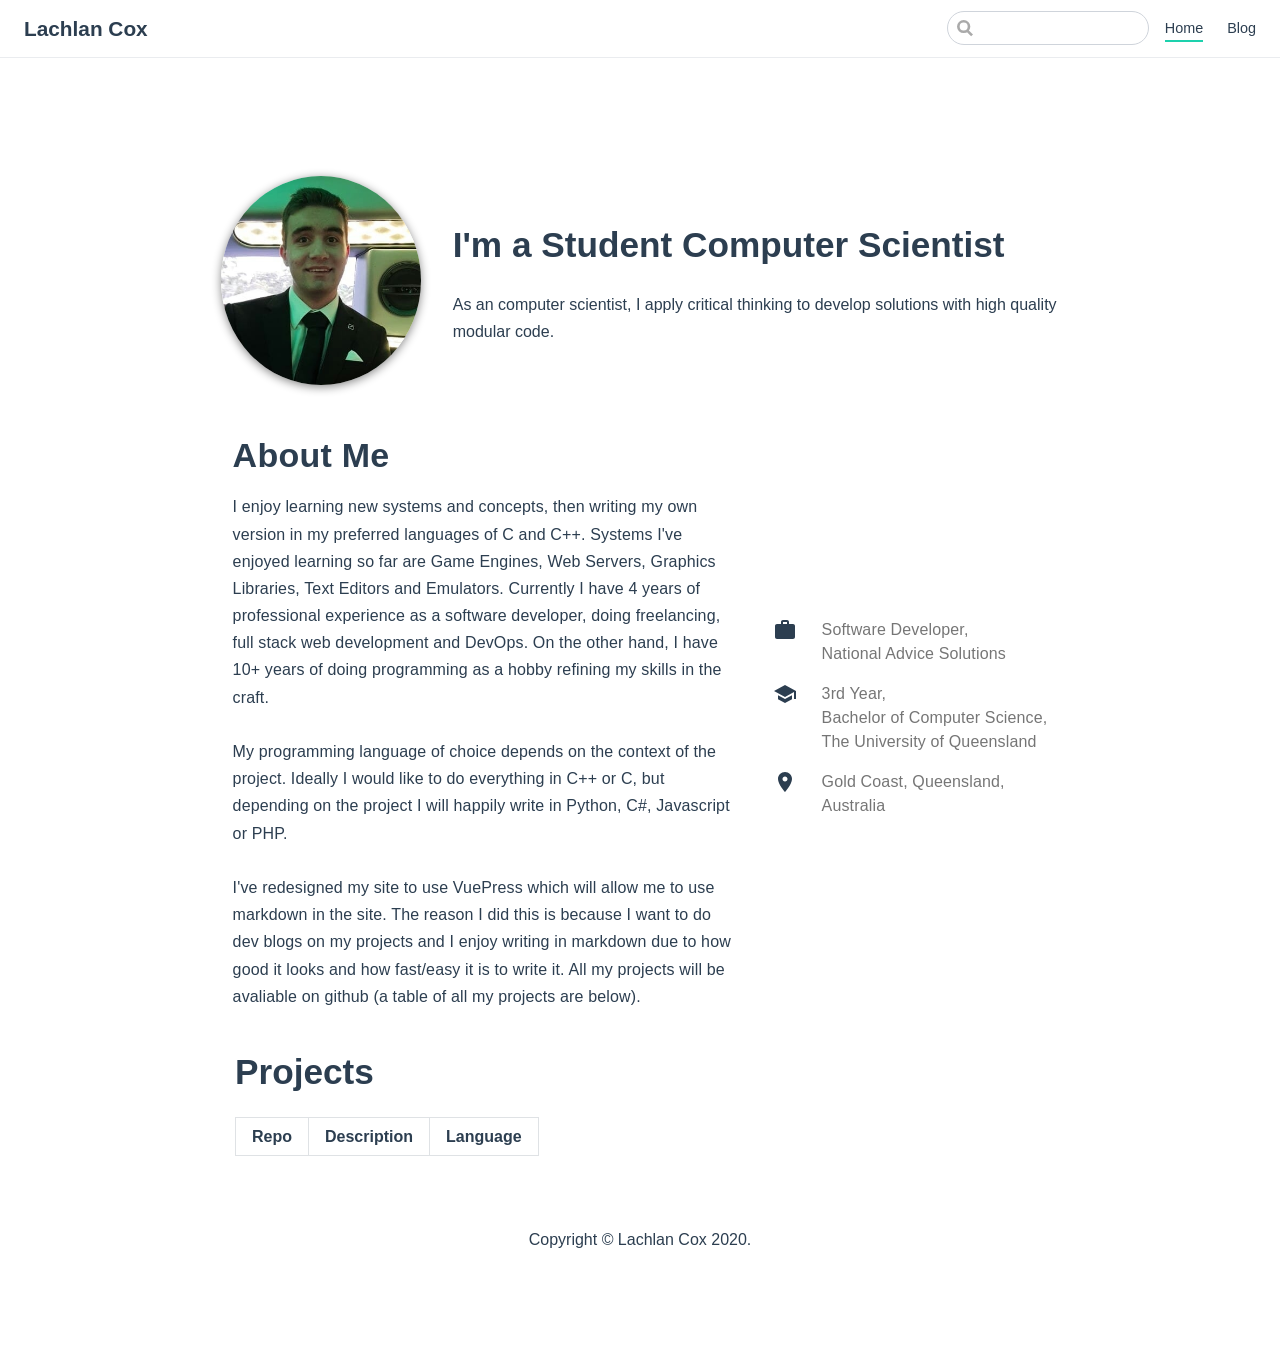
==== index.html @ f9d87994 "'deploy'" ====
<!DOCTYPE html>
<html lang="en-US">
  <head>
    <meta charset="utf-8">
    <meta name="viewport" content="width=device-width,initial-scale=1">
    <title>Lachlan Cox</title>
    <meta name="generator" content="VuePress 1.8.0">
    
    <meta name="description" content="My new portfolio website with alot more markdown">
    
    <link rel="preload" href="/assets/css/0.styles.5d6246ff.css" as="style"><link rel="preload" href="/assets/js/app.ae04084f.js" as="script"><link rel="preload" href="/assets/js/2.19186952.js" as="script"><link rel="preload" href="/assets/js/15.3aeddcf0.js" as="script"><link rel="preload" href="/assets/js/4.4a826230.js" as="script"><link rel="preload" href="/assets/js/7.8782e2bc.js" as="script"><link rel="preload" href="/assets/js/6.f5cdaab6.js" as="script"><link rel="preload" href="/assets/js/8.f748bd4c.js" as="script"><link rel="prefetch" href="/assets/js/10.486d4173.js"><link rel="prefetch" href="/assets/js/11.f920ddbe.js"><link rel="prefetch" href="/assets/js/12.4b53c846.js"><link rel="prefetch" href="/assets/js/13.f9fc4099.js"><link rel="prefetch" href="/assets/js/14.5c5da34f.js"><link rel="prefetch" href="/assets/js/3.71979686.js"><link rel="prefetch" href="/assets/js/5.63daacbf.js"><link rel="prefetch" href="/assets/js/9.228e5fa7.js">
    <link rel="stylesheet" href="/assets/css/0.styles.5d6246ff.css">
  </head>
  <body>
    <div id="app" data-server-rendered="true"><div class="theme-container no-sidebar"><header class="navbar"><div class="sidebar-button"><svg xmlns="http://www.w3.org/2000/svg" aria-hidden="true" role="img" viewBox="0 0 448 512" class="icon"><path fill="currentColor" d="M436 124H12c-6.627 0-12-5.373-12-12V80c0-6.627 5.373-12 12-12h424c6.627 0 12 5.373 12 12v32c0 6.627-5.373 12-12 12zm0 160H12c-6.627 0-12-5.373-12-12v-32c0-6.627 5.373-12 12-12h424c6.627 0 12 5.373 12 12v32c0 6.627-5.373 12-12 12zm0 160H12c-6.627 0-12-5.373-12-12v-32c0-6.627 5.373-12 12-12h424c6.627 0 12 5.373 12 12v32c0 6.627-5.373 12-12 12z"></path></svg></div> <a href="/" aria-current="page" class="home-link router-link-exact-active router-link-active"><!----> <span class="site-name">Lachlan Cox</span></a> <div class="links"><div class="search-box"><input aria-label="Search" autocomplete="off" spellcheck="false" value=""> <!----></div> <nav class="nav-links can-hide"><div class="nav-item"><a href="/" aria-current="page" class="nav-link router-link-exact-active router-link-active">
  Home
</a></div><div class="nav-item"><a href="/blog/" class="nav-link">
  Blog
</a></div> <!----></nav></div></header> <div class="sidebar-mask"></div> <aside class="sidebar"><nav class="nav-links"><div class="nav-item"><a href="/" aria-current="page" class="nav-link router-link-exact-active router-link-active">
  Home
</a></div><div class="nav-item"><a href="/blog/" class="nav-link">
  Blog
</a></div> <!----></nav>  <!----> </aside> <main class="page"> <div class="theme-default-content content__default"><div class="split-box" data-v-3b5c8ca8><div class="home-avatar" data-v-3b5c8ca8><img src="/assets/img/avatar.e0ad1e9c.jpg" class="avatar" data-v-3b5c8ca8></div> <div class="home-content" data-v-3b5c8ca8><h1 data-v-3b5c8ca8>I'm a Student Computer Scientist</h1> <p data-v-3b5c8ca8>As an computer scientist, I apply critical thinking to develop solutions with high quality modular code.</p></div></div> <div class="about-me" data-v-7ade7758><div class="about-me-text" data-v-7ade7758><h4 data-v-7ade7758>About Me</h4> <p data-v-7ade7758>
            I enjoy learning new systems and concepts, then writing my own version in my preferred languages of C and C++. Systems I've enjoyed learning so far are Game Engines, Web Servers, Graphics Libraries, Text Editors and Emulators.
            Currently I have 4 years of professional experience as a software developer, doing freelancing, full stack web development and DevOps. On the other hand, I have 10+ years of doing programming as a hobby refining my skills in the craft.
            <br data-v-7ade7758> <br data-v-7ade7758>
            My programming language of choice depends on the context of the project. Ideally I would like to do everything in C++ or C, but depending on the project I will happily write in Python, C#, Javascript or PHP. 
            <br data-v-7ade7758> <br data-v-7ade7758>
            I've redesigned my site to use VuePress which will allow me to use markdown in the site. The reason I did this is because I want to do dev blogs on my projects and I enjoy writing in markdown due to how good it looks and how fast/easy it is to write it.
            All my projects will be avaliable on github (a table of all my projects are below).
        </p></div> <div class="about-me-flags" data-v-7ade7758><div data-v-7ade7758><svg focusable="false" viewBox="0 0 24 24" aria-hidden="true" role="presentation" class="svg-icon" data-v-7ade7758><path d="M20 6h-4V4c0-1.11-.89-2-2-2h-4c-1.11 0-2 .89-2 2v2H4c-1.11 0-1.99.89-1.99 2L2 19c0 1.11.89 2 2 2h16c1.11 0 2-.89 2-2V8c0-1.11-.89-2-2-2zm-6 0h-4V4h4v2z" data-v-7ade7758></path></svg> <p data-v-7ade7758>Software Developer,<br data-v-7ade7758>National Advice Solutions</p></div> <div data-v-7ade7758><svg focusable="false" viewBox="0 0 24 24" aria-hidden="true" role="presentation" class="svg-icon" data-v-7ade7758><path d="M5 13.18v4L12 21l7-3.82v-4L12 17l-7-3.82zM12 3L1 9l11 6 9-4.91V17h2V9L12 3z" data-v-7ade7758></path></svg> <p data-v-7ade7758>3rd Year,<br data-v-7ade7758> Bachelor of Computer Science,<br data-v-7ade7758>The University of Queensland</p></div> <div data-v-7ade7758><svg focusable="false" viewBox="0 0 24 24" aria-hidden="true" role="presentation" class="svg-icon" data-v-7ade7758><path d="M12 2C8.13 2 5 5.13 5 9c0 5.25 7 13 7 13s7-7.75 7-13c0-3.87-3.13-7-7-7zm0 9.5c-1.38 0-2.5-1.12-2.5-2.5s1.12-2.5 2.5-2.5 2.5 1.12 2.5 2.5-1.12 2.5-2.5 2.5z" data-v-7ade7758></path></svg> <p data-v-7ade7758>Gold Coast, Queensland,<br data-v-7ade7758>Australia</p></div></div></div> <div class="git-repos-table" data-v-6c38e1d5><h1 data-v-6c38e1d5>Projects</h1> <table data-v-6c38e1d5><thead data-v-6c38e1d5><tr data-v-6c38e1d5><th data-v-6c38e1d5>Repo</th> <th data-v-6c38e1d5>Description</th> <th data-v-6c38e1d5>Language</th></tr></thead> <tbody data-v-6c38e1d5></tbody></table></div> <footer data-v-9c7f4b82>
    Copyright © Lachlan Cox 2020.
</footer></div> <footer class="page-edit"><!----> <!----></footer> <!----> </main></div><div class="global-ui"></div></div>
    <script src="/assets/js/app.ae04084f.js" defer></script><script src="/assets/js/2.19186952.js" defer></script><script src="/assets/js/15.3aeddcf0.js" defer></script><script src="/assets/js/4.4a826230.js" defer></script><script src="/assets/js/7.8782e2bc.js" defer></script><script src="/assets/js/6.f5cdaab6.js" defer></script><script src="/assets/js/8.f748bd4c.js" defer></script>
  </body>
</html>
---- assets/css/0.styles.5d6246ff.css ----
code[class*=language-],pre[class*=language-]{color:#ccc;background:none;font-family:Consolas,Monaco,Andale Mono,Ubuntu Mono,monospace;font-size:1em;text-align:left;white-space:pre;word-spacing:normal;word-break:normal;word-wrap:normal;line-height:1.5;-moz-tab-size:4;-o-tab-size:4;tab-size:4;-webkit-hyphens:none;-ms-hyphens:none;hyphens:none}pre[class*=language-]{padding:1em;margin:.5em 0;overflow:auto}:not(pre)>code[class*=language-],pre[class*=language-]{background:#2d2d2d}:not(pre)>code[class*=language-]{padding:.1em;border-radius:.3em;white-space:normal}.token.block-comment,.token.cdata,.token.comment,.token.doctype,.token.prolog{color:#999}.token.punctuation{color:#ccc}.token.attr-name,.token.deleted,.token.namespace,.token.tag{color:#e2777a}.token.function-name{color:#6196cc}.token.boolean,.token.function,.token.number{color:#f08d49}.token.class-name,.token.constant,.token.property,.token.symbol{color:#f8c555}.token.atrule,.token.builtin,.token.important,.token.keyword,.token.selector{color:#cc99cd}.token.attr-value,.token.char,.token.regex,.token.string,.token.variable{color:#7ec699}.token.entity,.token.operator,.token.url{color:#67cdcc}.token.bold,.token.important{font-weight:700}.token.italic{font-style:italic}.token.entity{cursor:help}.token.inserted{color:green}.theme-default-content code{color:#476582;padding:.25rem .5rem;margin:0;font-size:.85em;background-color:rgba(27,31,35,.05);border-radius:3px}.theme-default-content code .token.deleted{color:#ec5975}.theme-default-content code .token.inserted{color:#1abc9c}.theme-default-content pre,.theme-default-content pre[class*=language-]{line-height:1.4;padding:1.25rem 1.5rem;margin:.85rem 0;background-color:#282c34;border-radius:6px;overflow:auto}.theme-default-content pre[class*=language-] code,.theme-default-content pre code{color:#fff;padding:0;background-color:transparent;border-radius:0}div[class*=language-]{position:relative;background-color:#282c34;border-radius:6px}div[class*=language-] .highlight-lines{-webkit-user-select:none;user-select:none;padding-top:1.3rem;position:absolute;top:0;left:0;width:100%;line-height:1.4}div[class*=language-] .highlight-lines .highlighted{background-color:rgba(0,0,0,.66)}div[class*=language-] pre,div[class*=language-] pre[class*=language-]{background:transparent;position:relative;z-index:1}div[class*=language-]:before{position:absolute;z-index:3;top:.8em;right:1em;font-size:.75rem;color:hsla(0,0%,100%,.4)}div[class*=language-]:not(.line-numbers-mode) .line-numbers-wrapper{display:none}div[class*=language-].line-numbers-mode .highlight-lines .highlighted{position:relative}div[class*=language-].line-numbers-mode .highlight-lines .highlighted:before{content:" ";position:absolute;z-index:3;left:0;top:0;display:block;width:3.5rem;height:100%;background-color:rgba(0,0,0,.66)}div[class*=language-].line-numbers-mode pre{padding-left:4.5rem;vertical-align:middle}div[class*=language-].line-numbers-mode .line-numbers-wrapper{position:absolute;top:0;width:3.5rem;text-align:center;color:hsla(0,0%,100%,.3);padding:1.25rem 0;line-height:1.4}div[class*=language-].line-numbers-mode .line-numbers-wrapper br{-webkit-user-select:none;user-select:none}div[class*=language-].line-numbers-mode .line-numbers-wrapper .line-number{position:relative;z-index:4;-webkit-user-select:none;user-select:none;font-size:.85em}div[class*=language-].line-numbers-mode:after{content:"";position:absolute;z-index:2;top:0;left:0;width:3.5rem;height:100%;border-radius:6px 0 0 6px;border-right:1px solid rgba(0,0,0,.66);background-color:#282c34}div[class~=language-js]:before{content:"js"}div[class~=language-ts]:before{content:"ts"}div[class~=language-html]:before{content:"html"}div[class~=language-md]:before{content:"md"}div[class~=language-vue]:before{content:"vue"}div[class~=language-css]:before{content:"css"}div[class~=language-sass]:before{content:"sass"}div[class~=language-scss]:before{content:"scss"}div[class~=language-less]:before{content:"less"}div[class~=language-stylus]:before{content:"stylus"}div[class~=language-go]:before{content:"go"}div[class~=language-java]:before{content:"java"}div[class~=language-c]:before{content:"c"}div[class~=language-sh]:before{content:"sh"}div[class~=language-yaml]:before{content:"yaml"}div[class~=language-py]:before{content:"py"}div[class~=language-docker]:before{content:"docker"}div[class~=language-dockerfile]:before{content:"dockerfile"}div[class~=language-makefile]:before{content:"makefile"}div[class~=language-javascript]:before{content:"js"}div[class~=language-typescript]:before{content:"ts"}div[class~=language-markup]:before{content:"html"}div[class~=language-markdown]:before{content:"md"}div[class~=language-json]:before{content:"json"}div[class~=language-ruby]:before{content:"rb"}div[class~=language-python]:before{content:"py"}div[class~=language-bash]:before{content:"sh"}div[class~=language-php]:before{content:"php"}.custom-block .custom-block-title{font-weight:600;margin-bottom:-.4rem}.custom-block.danger,.custom-block.tip,.custom-block.warning{padding:.1rem 1.5rem;border-left-width:.5rem;border-left-style:solid;margin:1rem 0}.custom-block.tip{background-color:#f3f5f7;border-color:#42b983}.custom-block.warning{background-color:rgba(255,229,100,.3);border-color:#e7c000;color:#6b5900}.custom-block.warning .custom-block-title{color:#b29400}.custom-block.warning a{color:#2c3e50}.custom-block.danger{background-color:#ffe6e6;border-color:#c00;color:#4d0000}.custom-block.danger .custom-block-title{color:#900}.custom-block.danger a{color:#2c3e50}.custom-block.details{display:block;position:relative;border-radius:2px;margin:1.6em 0;padding:1.6em;background-color:#eee}.custom-block.details h4{margin-top:0}.custom-block.details figure:last-child,.custom-block.details p:last-child{margin-bottom:0;padding-bottom:0}.custom-block.details summary{outline:none;cursor:pointer}.arrow{display:inline-block;width:0;height:0}.arrow.up{border-bottom:6px solid #ccc}.arrow.down,.arrow.up{border-left:4px solid transparent;border-right:4px solid transparent}.arrow.down{border-top:6px solid #ccc}.arrow.right{border-left:6px solid #ccc}.arrow.left,.arrow.right{border-top:4px solid transparent;border-bottom:4px solid transparent}.arrow.left{border-right:6px solid #ccc}.theme-default-content:not(.custom){max-width:740px;margin:0 auto;padding:2rem 2.5rem}@media (max-width:959px){.theme-default-content:not(.custom){padding:2rem}}@media (max-width:419px){.theme-default-content:not(.custom){padding:1.5rem}}.table-of-contents .badge{vertical-align:middle}body,html{padding:0;margin:0;background-color:#fff}body{font-family:-apple-system,BlinkMacSystemFont,Segoe UI,Roboto,Oxygen,Ubuntu,Cantarell,Fira Sans,Droid Sans,Helvetica Neue,sans-serif;-webkit-font-smoothing:antialiased;-moz-osx-font-smoothing:grayscale;font-size:16px;color:#2c3e50}.page{padding-left:20rem}.navbar{z-index:20;right:0;height:3.6rem;background-color:#fff;box-sizing:border-box;border-bottom:1px solid #eaecef}.navbar,.sidebar-mask{position:fixed;top:0;left:0}.sidebar-mask{z-index:9;width:100vw;height:100vh;display:none}.sidebar{font-size:16px;background-color:#fff;width:20rem;position:fixed;z-index:10;margin:0;top:3.6rem;left:0;bottom:0;box-sizing:border-box;border-right:1px solid #eaecef;overflow-y:auto}.theme-default-content:not(.custom)>:first-child{margin-top:3.6rem}.theme-default-content:not(.custom) a:hover{text-decoration:underline}.theme-default-content:not(.custom) p.demo{padding:1rem 1.5rem;border:1px solid #ddd;border-radius:4px}.theme-default-content:not(.custom) img{max-width:100%}.theme-default-content.custom{padding:0;margin:0}.theme-default-content.custom img{max-width:100%}a{font-weight:500;text-decoration:none}a,p a code{color:#1abc9c}p a code{font-weight:400}kbd{background:#eee;border:.15rem solid #ddd;border-bottom:.25rem solid #ddd;border-radius:.15rem;padding:0 .15em}blockquote{font-size:1rem;color:#999;border-left:.2rem solid #dfe2e5;margin:1rem 0;padding:.25rem 0 .25rem 1rem}blockquote>p{margin:0}ol,ul{padding-left:1.2em}strong{font-weight:600}h1,h2,h3,h4,h5,h6{font-weight:600;line-height:1.25}.theme-default-content:not(.custom)>h1,.theme-default-content:not(.custom)>h2,.theme-default-content:not(.custom)>h3,.theme-default-content:not(.custom)>h4,.theme-default-content:not(.custom)>h5,.theme-default-content:not(.custom)>h6{margin-top:-3.1rem;padding-top:4.6rem;margin-bottom:0}.theme-default-content:not(.custom)>h1:first-child,.theme-default-content:not(.custom)>h2:first-child,.theme-default-content:not(.custom)>h3:first-child,.theme-default-content:not(.custom)>h4:first-child,.theme-default-content:not(.custom)>h5:first-child,.theme-default-content:not(.custom)>h6:first-child{margin-top:-1.5rem;margin-bottom:1rem}.theme-default-content:not(.custom)>h1:first-child+.custom-block,.theme-default-content:not(.custom)>h1:first-child+p,.theme-default-content:not(.custom)>h1:first-child+pre,.theme-default-content:not(.custom)>h2:first-child+.custom-block,.theme-default-content:not(.custom)>h2:first-child+p,.theme-default-content:not(.custom)>h2:first-child+pre,.theme-default-content:not(.custom)>h3:first-child+.custom-block,.theme-default-content:not(.custom)>h3:first-child+p,.theme-default-content:not(.custom)>h3:first-child+pre,.theme-default-content:not(.custom)>h4:first-child+.custom-block,.theme-default-content:not(.custom)>h4:first-child+p,.theme-default-content:not(.custom)>h4:first-child+pre,.theme-default-content:not(.custom)>h5:first-child+.custom-block,.theme-default-content:not(.custom)>h5:first-child+p,.theme-default-content:not(.custom)>h5:first-child+pre,.theme-default-content:not(.custom)>h6:first-child+.custom-block,.theme-default-content:not(.custom)>h6:first-child+p,.theme-default-content:not(.custom)>h6:first-child+pre{margin-top:2rem}h1:focus .header-anchor,h1:hover .header-anchor,h2:focus .header-anchor,h2:hover .header-anchor,h3:focus .header-anchor,h3:hover .header-anchor,h4:focus .header-anchor,h4:hover .header-anchor,h5:focus .header-anchor,h5:hover .header-anchor,h6:focus .header-anchor,h6:hover .header-anchor{opacity:1}h1{font-size:2.2rem}h2{font-size:1.65rem;padding-bottom:.3rem;border-bottom:1px solid #eaecef}h3{font-size:1.35rem}a.header-anchor{font-size:.85em;float:left;margin-left:-.87em;padding-right:.23em;margin-top:.125em;opacity:0}a.header-anchor:focus,a.header-anchor:hover{text-decoration:none}.line-number,code,kbd{font-family:source-code-pro,Menlo,Monaco,Consolas,Courier New,monospace}ol,p,ul{line-height:1.7}hr{border:0;border-top:1px solid #eaecef}table{border-collapse:collapse;margin:1rem 0;display:block;overflow-x:auto}tr{border-top:1px solid #dfe2e5}tr:nth-child(2n){background-color:#f6f8fa}td,th{border:1px solid #dfe2e5;padding:.6em 1em}.theme-container.sidebar-open .sidebar-mask{display:block}.theme-container.no-navbar .theme-default-content:not(.custom)>h1,.theme-container.no-navbar h2,.theme-container.no-navbar h3,.theme-container.no-navbar h4,.theme-container.no-navbar h5,.theme-container.no-navbar h6{margin-top:1.5rem;padding-top:0}.theme-container.no-navbar .sidebar{top:0}@media (min-width:720px){.theme-container.no-sidebar .sidebar{display:none}.theme-container.no-sidebar .page{padding-left:0}}@media (max-width:959px){.sidebar{font-size:15px;width:16.4rem}.page{padding-left:16.4rem}}@media (max-width:719px){.sidebar{top:0;padding-top:3.6rem;transform:translateX(-100%);transition:transform .2s ease}.page{padding-left:0}.theme-container.sidebar-open .sidebar{transform:translateX(0)}.theme-container.no-navbar .sidebar{padding-top:0}}@media (max-width:419px){h1{font-size:1.9rem}.theme-default-content div[class*=language-]{margin:.85rem -1.5rem;border-radius:0}}.home,div.theme-default-content:not(.custom){max-width:900px}#nprogress{pointer-events:none}#nprogress .bar{background:#1abc9c;position:fixed;z-index:1031;top:0;left:0;width:100%;height:2px}#nprogress .peg{display:block;position:absolute;right:0;width:100px;height:100%;box-shadow:0 0 10px #1abc9c,0 0 5px #1abc9c;opacity:1;transform:rotate(3deg) translateY(-4px)}#nprogress .spinner{display:block;position:fixed;z-index:1031;top:15px;right:15px}#nprogress .spinner-icon{width:18px;height:18px;box-sizing:border-box;border-color:#1abc9c transparent transparent #1abc9c;border-style:solid;border-width:2px;border-radius:50%;-webkit-animation:nprogress-spinner .4s linear infinite;animation:nprogress-spinner .4s linear infinite}.nprogress-custom-parent{overflow:hidden;position:relative}.nprogress-custom-parent #nprogress .bar,.nprogress-custom-parent #nprogress .spinner{position:absolute}@-webkit-keyframes nprogress-spinner{0%{transform:rotate(0deg)}to{transform:rotate(1turn)}}@keyframes nprogress-spinner{0%{transform:rotate(0deg)}to{transform:rotate(1turn)}}.icon.outbound{color:#aaa;display:inline-block;vertical-align:middle;position:relative;top:-1px}.sr-only{position:absolute;width:1px;height:1px;padding:0;margin:-1px;overflow:hidden;clip:rect(0,0,0,0);white-space:nowrap;border-width:0}.home{padding:3.6rem 2rem 0;max-width:960px;margin:0 auto;display:block}.home .hero{text-align:center}.home .hero img{max-width:100%;max-height:280px;display:block;margin:3rem auto 1.5rem}.home .hero h1{font-size:3rem}.home .hero .action,.home .hero .description,.home .hero h1{margin:1.8rem auto}.home .hero .description{max-width:35rem;font-size:1.6rem;line-height:1.3;color:#6a8bad}.home .hero .action-button{display:inline-block;font-size:1.2rem;color:#fff;background-color:#1abc9c;padding:.8rem 1.6rem;border-radius:4px;transition:background-color .1s ease;box-sizing:border-box;border-bottom:1px solid #17a98c}.home .hero .action-button:hover{background-color:#1ed6b2}.home .features{border-top:1px solid #eaecef;padding:1.2rem 0;margin-top:2.5rem;display:flex;flex-wrap:wrap;align-items:flex-start;align-content:stretch;justify-content:space-between}.home .feature{flex-grow:1;flex-basis:30%;max-width:30%}.home .feature h2{font-size:1.4rem;font-weight:500;border-bottom:none;padding-bottom:0;color:#3a5169}.home .feature p{color:#4e6e8e}.home .footer{padding:2.5rem;border-top:1px solid #eaecef;text-align:center;color:#4e6e8e}@media (max-width:719px){.home .features{flex-direction:column}.home .feature{max-width:100%;padding:0 2.5rem}}@media (max-width:419px){.home{padding-left:1.5rem;padding-right:1.5rem}.home .hero img{max-height:210px;margin:2rem auto 1.2rem}.home .hero h1{font-size:2rem}.home .hero .action,.home .hero .description,.home .hero h1{margin:1.2rem auto}.home .hero .description{font-size:1.2rem}.home .hero .action-button{font-size:1rem;padding:.6rem 1.2rem}.home .feature h2{font-size:1.25rem}}.search-box{display:inline-block;position:relative;margin-right:1rem}.search-box input{cursor:text;width:10rem;height:2rem;color:#4e6e8e;display:inline-block;border:1px solid #cfd4db;border-radius:2rem;font-size:.9rem;line-height:2rem;padding:0 .5rem 0 2rem;outline:none;transition:all .2s ease;background:#fff url(/assets/img/search.83621669.svg) .6rem .5rem no-repeat;background-size:1rem}.search-box input:focus{cursor:auto;border-color:#1abc9c}.search-box .suggestions{background:#fff;width:20rem;position:absolute;top:2rem;border:1px solid #cfd4db;border-radius:6px;padding:.4rem;list-style-type:none}.search-box .suggestions.align-right{right:0}.search-box .suggestion{line-height:1.4;padding:.4rem .6rem;border-radius:4px;cursor:pointer}.search-box .suggestion a{white-space:normal;color:#5d82a6}.search-box .suggestion a .page-title{font-weight:600}.search-box .suggestion a .header{font-size:.9em;margin-left:.25em}.search-box .suggestion.focused{background-color:#f3f4f5}.search-box .suggestion.focused a{color:#1abc9c}@media (max-width:959px){.search-box input{cursor:pointer;width:0;border-color:transparent;position:relative}.search-box input:focus{cursor:text;left:0;width:10rem}}@media (-ms-high-contrast:none){.search-box input{height:2rem}}@media (max-width:959px) and (min-width:719px){.search-box .suggestions{left:0}}@media (max-width:719px){.search-box{margin-right:0}.search-box input{left:1rem}.search-box .suggestions{right:0}}@media (max-width:419px){.search-box .suggestions{width:calc(100vw - 4rem)}.search-box input:focus{width:8rem}}.sidebar-button{cursor:pointer;display:none;width:1.25rem;height:1.25rem;position:absolute;padding:.6rem;top:.6rem;left:1rem}.sidebar-button .icon{display:block;width:1.25rem;height:1.25rem}@media (max-width:719px){.sidebar-button{display:block}}.dropdown-enter,.dropdown-leave-to{height:0!important}.dropdown-wrapper{cursor:pointer}.dropdown-wrapper .dropdown-title,.dropdown-wrapper .mobile-dropdown-title{display:block;font-size:.9rem;font-family:inherit;cursor:inherit;padding:inherit;line-height:1.4rem;background:transparent;border:none;font-weight:500;color:#2c3e50}.dropdown-wrapper .dropdown-title:hover,.dropdown-wrapper .mobile-dropdown-title:hover{border-color:transparent}.dropdown-wrapper .dropdown-title .arrow,.dropdown-wrapper .mobile-dropdown-title .arrow{vertical-align:middle;margin-top:-1px;margin-left:.4rem}.dropdown-wrapper .mobile-dropdown-title{display:none;font-weight:600}.dropdown-wrapper .mobile-dropdown-title font-size inherit:hover{color:#1abc9c}.dropdown-wrapper .nav-dropdown .dropdown-item{color:inherit;line-height:1.7rem}.dropdown-wrapper .nav-dropdown .dropdown-item h4{margin:.45rem 0 0;border-top:1px solid #eee;padding:1rem 1.5rem .45rem 1.25rem}.dropdown-wrapper .nav-dropdown .dropdown-item .dropdown-subitem-wrapper{padding:0;list-style:none}.dropdown-wrapper .nav-dropdown .dropdown-item .dropdown-subitem-wrapper .dropdown-subitem{font-size:.9em}.dropdown-wrapper .nav-dropdown .dropdown-item a{display:block;line-height:1.7rem;position:relative;border-bottom:none;font-weight:400;margin-bottom:0;padding:0 1.5rem 0 1.25rem}.dropdown-wrapper .nav-dropdown .dropdown-item a.router-link-active,.dropdown-wrapper .nav-dropdown .dropdown-item a:hover{color:#1abc9c}.dropdown-wrapper .nav-dropdown .dropdown-item a.router-link-active:after{content:"";width:0;height:0;border-left:5px solid #1abc9c;border-top:3px solid transparent;border-bottom:3px solid transparent;position:absolute;top:calc(50% - 2px);left:9px}.dropdown-wrapper .nav-dropdown .dropdown-item:first-child h4{margin-top:0;padding-top:0;border-top:0}@media (max-width:719px){.dropdown-wrapper.open .dropdown-title{margin-bottom:.5rem}.dropdown-wrapper .dropdown-title{display:none}.dropdown-wrapper .mobile-dropdown-title{display:block}.dropdown-wrapper .nav-dropdown{transition:height .1s ease-out;overflow:hidden}.dropdown-wrapper .nav-dropdown .dropdown-item h4{border-top:0;margin-top:0;padding-top:0}.dropdown-wrapper .nav-dropdown .dropdown-item>a,.dropdown-wrapper .nav-dropdown .dropdown-item h4{font-size:15px;line-height:2rem}.dropdown-wrapper .nav-dropdown .dropdown-item .dropdown-subitem{font-size:14px;padding-left:1rem}}@media (min-width:719px){.dropdown-wrapper{height:1.8rem}.dropdown-wrapper.open .nav-dropdown,.dropdown-wrapper:hover .nav-dropdown{display:block!important}.dropdown-wrapper.open:blur{display:none}.dropdown-wrapper .nav-dropdown{display:none;height:auto!important;box-sizing:border-box;max-height:calc(100vh - 2.7rem);overflow-y:auto;position:absolute;top:100%;right:0;background-color:#fff;padding:.6rem 0;border:1px solid;border-color:#ddd #ddd #ccc;text-align:left;border-radius:.25rem;white-space:nowrap;margin:0}}.nav-links{display:inline-block}.nav-links a{line-height:1.4rem;color:inherit}.nav-links a.router-link-active,.nav-links a:hover{color:#1abc9c}.nav-links .nav-item{position:relative;display:inline-block;margin-left:1.5rem;line-height:2rem}.nav-links .nav-item:first-child{margin-left:0}.nav-links .repo-link{margin-left:1.5rem}@media (max-width:719px){.nav-links .nav-item,.nav-links .repo-link{margin-left:0}}@media (min-width:719px){.nav-links a.router-link-active,.nav-links a:hover{color:#2c3e50}.nav-item>a:not(.external).router-link-active,.nav-item>a:not(.external):hover{margin-bottom:-2px;border-bottom:2px solid #1dd1ad}}.navbar{padding:.7rem 1.5rem;line-height:2.2rem}.navbar a,.navbar img,.navbar span{display:inline-block}.navbar .logo{height:2.2rem;min-width:2.2rem;margin-right:.8rem;vertical-align:top}.navbar .site-name{font-size:1.3rem;font-weight:600;color:#2c3e50;position:relative}.navbar .links{padding-left:1.5rem;box-sizing:border-box;background-color:#fff;white-space:nowrap;font-size:.9rem;position:absolute;right:1.5rem;top:.7rem;display:flex}.navbar .links .search-box{flex:0 0 auto;vertical-align:top}@media (max-width:719px){.navbar{padding-left:4rem}.navbar .can-hide{display:none}.navbar .links{padding-left:1.5rem}.navbar .site-name{width:calc(100vw - 9.4rem);overflow:hidden;white-space:nowrap;text-overflow:ellipsis}}.page-edit{max-width:740px;margin:0 auto;padding:2rem 2.5rem}@media (max-width:959px){.page-edit{padding:2rem}}@media (max-width:419px){.page-edit{padding:1.5rem}}.page-edit{padding-top:1rem;padding-bottom:1rem;overflow:auto}.page-edit .edit-link{display:inline-block}.page-edit .edit-link a{color:#4e6e8e;margin-right:.25rem}.page-edit .last-updated{float:right;font-size:.9em}.page-edit .last-updated .prefix{font-weight:500;color:#4e6e8e}.page-edit .last-updated .time{font-weight:400;color:#767676}@media (max-width:719px){.page-edit .edit-link{margin-bottom:.5rem}.page-edit .last-updated{font-size:.8em;float:none;text-align:left}}.page-nav{max-width:740px;margin:0 auto;padding:2rem 2.5rem}@media (max-width:959px){.page-nav{padding:2rem}}@media (max-width:419px){.page-nav{padding:1.5rem}}.page-nav{padding-top:1rem;padding-bottom:0}.page-nav .inner{min-height:2rem;margin-top:0;border-top:1px solid #eaecef;padding-top:1rem;overflow:auto}.page-nav .next{float:right}.page{padding-bottom:2rem;display:block}.sidebar-group .sidebar-group{padding-left:.5em}.sidebar-group:not(.collapsable) .sidebar-heading:not(.clickable){cursor:auto;color:inherit}.sidebar-group.is-sub-group{padding-left:0}.sidebar-group.is-sub-group>.sidebar-heading{font-size:.95em;line-height:1.4;font-weight:400;padding-left:2rem}.sidebar-group.is-sub-group>.sidebar-heading:not(.clickable){opacity:.5}.sidebar-group.is-sub-group>.sidebar-group-items{padding-left:1rem}.sidebar-group.is-sub-group>.sidebar-group-items>li>.sidebar-link{font-size:.95em;border-left:none}.sidebar-group.depth-2>.sidebar-heading{border-left:none}.sidebar-heading{color:#2c3e50;transition:color .15s ease;cursor:pointer;font-size:1.1em;font-weight:700;padding:.35rem 1.5rem .35rem 1.25rem;width:100%;box-sizing:border-box;margin:0;border-left:.25rem solid transparent}.sidebar-heading.open,.sidebar-heading:hover{color:inherit}.sidebar-heading .arrow{position:relative;top:-.12em;left:.5em}.sidebar-heading.clickable.active{font-weight:600;color:#1abc9c;border-left-color:#1abc9c}.sidebar-heading.clickable:hover{color:#1abc9c}.sidebar-group-items{transition:height .1s ease-out;font-size:.95em;overflow:hidden}.sidebar .sidebar-sub-headers{padding-left:1rem;font-size:.95em}a.sidebar-link{font-size:1em;font-weight:400;display:inline-block;color:#2c3e50;border-left:.25rem solid transparent;padding:.35rem 1rem .35rem 1.25rem;line-height:1.4;width:100%;box-sizing:border-box}a.sidebar-link:hover{color:#1abc9c}a.sidebar-link.active{font-weight:600;color:#1abc9c;border-left-color:#1abc9c}.sidebar-group a.sidebar-link{padding-left:2rem}.sidebar-sub-headers a.sidebar-link{padding-top:.25rem;padding-bottom:.25rem;border-left:none}.sidebar-sub-headers a.sidebar-link.active{font-weight:500}.sidebar ul{padding:0;margin:0;list-style-type:none}.sidebar a{display:inline-block}.sidebar .nav-links{display:none;border-bottom:1px solid #eaecef;padding:.5rem 0 .75rem}.sidebar .nav-links a{font-weight:600}.sidebar .nav-links .nav-item,.sidebar .nav-links .repo-link{display:block;line-height:1.25rem;font-size:1.1em;padding:.5rem 0 .5rem 1.5rem}.sidebar>.sidebar-links{padding:1.5rem 0}.sidebar>.sidebar-links>li>a.sidebar-link{font-size:1.1em;line-height:1.7;font-weight:700}.sidebar>.sidebar-links>li:not(:first-child){margin-top:.75rem}@media (max-width:719px){.sidebar .nav-links{display:block}.sidebar .nav-links .dropdown-wrapper .nav-dropdown .dropdown-item a.router-link-active:after{top:calc(1rem - 2px)}.sidebar>.sidebar-links{padding:1rem 0}}.blog-link[data-v-68510d95]{text-decoration:none}.blog-link[data-v-68510d95]:hover{text-decoration:none!important}.blog-card[data-v-68510d95]{color:#2c3e50;text-decoration:none;padding:5px}.blog-card[data-v-68510d95]:hover{color:#2c3e50;text-decoration:none;background-color:#f0f0f0}.blog-card h2[data-v-68510d95]{border:none;margin-top:5px;margin-bottom:5px;text-decoration:none}.blog-card p[data-v-68510d95]{margin:0;text-decoration:none}.tag-holder[data-v-68510d95]{display:flex}.tag-holder p[data-v-68510d95]{color:#eee;margin:5px 10px;background-color:#1abc9c;padding:2px 10px;border-radius:25px}.tag-holder p[data-v-68510d95]:first-child{margin-left:0}.git-repos-table[data-v-6c38e1d5]{width:90%;margin-left:5%;margin-right:0}.svg-icon[data-v-7ade7758]{display:inline-block;width:1em;height:1em;flex-shrink:0;fill:currentColor;font-size:1.5rem;font-family:Roboto,Helvetica,Arial,sans-serif;font-weight:400;line-height:1.43;letter-spacing:.01071em;-moz-user-select:none;transition:fill .2s cubic-bezier(.4,0,.2,1) 0ms}.about-me[data-v-7ade7758]{display:flex;flex-wrap:wrap;width:100%;margin:0;box-sizing:border-box;justify-content:center;align-items:center}@media (min-width:800px){.about-me[data-v-7ade7758]{flex-wrap:nowrap}}.about-me-text[data-v-7ade7758]{max-width:500px;margin-top:5px;margin-bottom:0;font-size:1rem;font-family:Roboto,Helvetica,Arial,sans-serif;font-weight:400;line-height:1.5;letter-spacing:.00938em}.about-me-text h4[data-v-7ade7758]{margin-bottom:15px;font-family:Roboto,Helvetica,Arial,sans-serif;font-size:2.125rem;line-height:1.235;letter-spacing:.00735em}.about-me-flags[data-v-7ade7758]{padding-top:40px;padding-left:40px;margin:0;box-sizing:border-box}.about-me-flags div[data-v-7ade7758]{flex-wrap:nowrap;width:100%;display:flex;box-sizing:border-box}.about-me-flags div svg[data-v-7ade7758]{margin:0;box-sizing:border-box}.about-me-flags div p[data-v-7ade7758]{color:rgba(0,0,0,.54);padding-left:25px;margin:0 0 16px;box-sizing:border-box;font-size:1rem;font-family:Roboto,Helvetica,Arial,sans-serif;font-weight:400;line-height:1.5;letter-spacing:.00938em}.split-box[data-v-3b5c8ca8]{width:100%;display:flex;align-items:center;justify-content:center;margin-left:auto;margin-right:auto;margin-top:9rem!important;flex-wrap:wrap}.home-content[data-v-3b5c8ca8]{width:100%;text-align:center}@media (min-width:800px){.split-box[data-v-3b5c8ca8]{flex-wrap:nowrap}.home-content[data-v-3b5c8ca8]{text-align:left}}.avatar[data-v-3b5c8ca8]{display:block;width:25%;height:25%;max-width:400px!important;max-height:400px;min-width:200px;min-height:200px;overflow:hidden;margin-left:auto;margin-right:auto;flex-shrink:0;line-height:0;border-radius:50%;box-shadow:0 2px 10px #888}.avatar[data-v-3b5c8ca8],.home-avatar[data-v-3b5c8ca8]{align-items:center;justify-content:center}footer[data-v-9c7f4b82]{margin-top:75px;text-align:center}.badge[data-v-15b7b770]{display:inline-block;font-size:14px;height:18px;line-height:18px;border-radius:3px;padding:0 6px;color:#fff}.badge.green[data-v-15b7b770],.badge.tip[data-v-15b7b770],.badge[data-v-15b7b770]{background-color:#42b983}.badge.error[data-v-15b7b770]{background-color:#da5961}.badge.warn[data-v-15b7b770],.badge.warning[data-v-15b7b770],.badge.yellow[data-v-15b7b770]{background-color:#e7c000}.badge+.badge[data-v-15b7b770]{margin-left:5px}.theme-code-block[data-v-6d04095e]{display:none}.theme-code-block__active[data-v-6d04095e]{display:block}.theme-code-block>pre[data-v-6d04095e]{background-color:orange}.theme-code-group__nav[data-v-32c2d7ed]{margin-bottom:-35px;background-color:#282c34;padding-bottom:22px;border-top-left-radius:6px;border-top-right-radius:6px;padding-left:10px;padding-top:10px}.theme-code-group__ul[data-v-32c2d7ed]{margin:auto 0;padding-left:0;display:inline-flex;list-style:none}.theme-code-group__nav-tab[data-v-32c2d7ed]{border:0;padding:5px;cursor:pointer;background-color:transparent;font-size:.85em;line-height:1.4;color:hsla(0,0%,100%,.9);font-weight:600}.theme-code-group__nav-tab-active[data-v-32c2d7ed]{border-bottom:1px solid #42b983}.pre-blank[data-v-32c2d7ed]{color:#42b983}
---- assets/css/0.styles.5d6246ff.css ----
code[class*=language-],pre[class*=language-]{color:#ccc;background:none;font-family:Consolas,Monaco,Andale Mono,Ubuntu Mono,monospace;font-size:1em;text-align:left;white-space:pre;word-spacing:normal;word-break:normal;word-wrap:normal;line-height:1.5;-moz-tab-size:4;-o-tab-size:4;tab-size:4;-webkit-hyphens:none;-ms-hyphens:none;hyphens:none}pre[class*=language-]{padding:1em;margin:.5em 0;overflow:auto}:not(pre)>code[class*=language-],pre[class*=language-]{background:#2d2d2d}:not(pre)>code[class*=language-]{padding:.1em;border-radius:.3em;white-space:normal}.token.block-comment,.token.cdata,.token.comment,.token.doctype,.token.prolog{color:#999}.token.punctuation{color:#ccc}.token.attr-name,.token.deleted,.token.namespace,.token.tag{color:#e2777a}.token.function-name{color:#6196cc}.token.boolean,.token.function,.token.number{color:#f08d49}.token.class-name,.token.constant,.token.property,.token.symbol{color:#f8c555}.token.atrule,.token.builtin,.token.important,.token.keyword,.token.selector{color:#cc99cd}.token.attr-value,.token.char,.token.regex,.token.string,.token.variable{color:#7ec699}.token.entity,.token.operator,.token.url{color:#67cdcc}.token.bold,.token.important{font-weight:700}.token.italic{font-style:italic}.token.entity{cursor:help}.token.inserted{color:green}.theme-default-content code{color:#476582;padding:.25rem .5rem;margin:0;font-size:.85em;background-color:rgba(27,31,35,.05);border-radius:3px}.theme-default-content code .token.deleted{color:#ec5975}.theme-default-content code .token.inserted{color:#1abc9c}.theme-default-content pre,.theme-default-content pre[class*=language-]{line-height:1.4;padding:1.25rem 1.5rem;margin:.85rem 0;background-color:#282c34;border-radius:6px;overflow:auto}.theme-default-content pre[class*=language-] code,.theme-default-content pre code{color:#fff;padding:0;background-color:transparent;border-radius:0}div[class*=language-]{position:relative;background-color:#282c34;border-radius:6px}div[class*=language-] .highlight-lines{-webkit-user-select:none;user-select:none;padding-top:1.3rem;position:absolute;top:0;left:0;width:100%;line-height:1.4}div[class*=language-] .highlight-lines .highlighted{background-color:rgba(0,0,0,.66)}div[class*=language-] pre,div[class*=language-] pre[class*=language-]{background:transparent;position:relative;z-index:1}div[class*=language-]:before{position:absolute;z-index:3;top:.8em;right:1em;font-size:.75rem;color:hsla(0,0%,100%,.4)}div[class*=language-]:not(.line-numbers-mode) .line-numbers-wrapper{display:none}div[class*=language-].line-numbers-mode .highlight-lines .highlighted{position:relative}div[class*=language-].line-numbers-mode .highlight-lines .highlighted:before{content:" ";position:absolute;z-index:3;left:0;top:0;display:block;width:3.5rem;height:100%;background-color:rgba(0,0,0,.66)}div[class*=language-].line-numbers-mode pre{padding-left:4.5rem;vertical-align:middle}div[class*=language-].line-numbers-mode .line-numbers-wrapper{position:absolute;top:0;width:3.5rem;text-align:center;color:hsla(0,0%,100%,.3);padding:1.25rem 0;line-height:1.4}div[class*=language-].line-numbers-mode .line-numbers-wrapper br{-webkit-user-select:none;user-select:none}div[class*=language-].line-numbers-mode .line-numbers-wrapper .line-number{position:relative;z-index:4;-webkit-user-select:none;user-select:none;font-size:.85em}div[class*=language-].line-numbers-mode:after{content:"";position:absolute;z-index:2;top:0;left:0;width:3.5rem;height:100%;border-radius:6px 0 0 6px;border-right:1px solid rgba(0,0,0,.66);background-color:#282c34}div[class~=language-js]:before{content:"js"}div[class~=language-ts]:before{content:"ts"}div[class~=language-html]:before{content:"html"}div[class~=language-md]:before{content:"md"}div[class~=language-vue]:before{content:"vue"}div[class~=language-css]:before{content:"css"}div[class~=language-sass]:before{content:"sass"}div[class~=language-scss]:before{content:"scss"}div[class~=language-less]:before{content:"less"}div[class~=language-stylus]:before{content:"stylus"}div[class~=language-go]:before{content:"go"}div[class~=language-java]:before{content:"java"}div[class~=language-c]:before{content:"c"}div[class~=language-sh]:before{content:"sh"}div[class~=language-yaml]:before{content:"yaml"}div[class~=language-py]:before{content:"py"}div[class~=language-docker]:before{content:"docker"}div[class~=language-dockerfile]:before{content:"dockerfile"}div[class~=language-makefile]:before{content:"makefile"}div[class~=language-javascript]:before{content:"js"}div[class~=language-typescript]:before{content:"ts"}div[class~=language-markup]:before{content:"html"}div[class~=language-markdown]:before{content:"md"}div[class~=language-json]:before{content:"json"}div[class~=language-ruby]:before{content:"rb"}div[class~=language-python]:before{content:"py"}div[class~=language-bash]:before{content:"sh"}div[class~=language-php]:before{content:"php"}.custom-block .custom-block-title{font-weight:600;margin-bottom:-.4rem}.custom-block.danger,.custom-block.tip,.custom-block.warning{padding:.1rem 1.5rem;border-left-width:.5rem;border-left-style:solid;margin:1rem 0}.custom-block.tip{background-color:#f3f5f7;border-color:#42b983}.custom-block.warning{background-color:rgba(255,229,100,.3);border-color:#e7c000;color:#6b5900}.custom-block.warning .custom-block-title{color:#b29400}.custom-block.warning a{color:#2c3e50}.custom-block.danger{background-color:#ffe6e6;border-color:#c00;color:#4d0000}.custom-block.danger .custom-block-title{color:#900}.custom-block.danger a{color:#2c3e50}.custom-block.details{display:block;position:relative;border-radius:2px;margin:1.6em 0;padding:1.6em;background-color:#eee}.custom-block.details h4{margin-top:0}.custom-block.details figure:last-child,.custom-block.details p:last-child{margin-bottom:0;padding-bottom:0}.custom-block.details summary{outline:none;cursor:pointer}.arrow{display:inline-block;width:0;height:0}.arrow.up{border-bottom:6px solid #ccc}.arrow.down,.arrow.up{border-left:4px solid transparent;border-right:4px solid transparent}.arrow.down{border-top:6px solid #ccc}.arrow.right{border-left:6px solid #ccc}.arrow.left,.arrow.right{border-top:4px solid transparent;border-bottom:4px solid transparent}.arrow.left{border-right:6px solid #ccc}.theme-default-content:not(.custom){max-width:740px;margin:0 auto;padding:2rem 2.5rem}@media (max-width:959px){.theme-default-content:not(.custom){padding:2rem}}@media (max-width:419px){.theme-default-content:not(.custom){padding:1.5rem}}.table-of-contents .badge{vertical-align:middle}body,html{padding:0;margin:0;background-color:#fff}body{font-family:-apple-system,BlinkMacSystemFont,Segoe UI,Roboto,Oxygen,Ubuntu,Cantarell,Fira Sans,Droid Sans,Helvetica Neue,sans-serif;-webkit-font-smoothing:antialiased;-moz-osx-font-smoothing:grayscale;font-size:16px;color:#2c3e50}.page{padding-left:20rem}.navbar{z-index:20;right:0;height:3.6rem;background-color:#fff;box-sizing:border-box;border-bottom:1px solid #eaecef}.navbar,.sidebar-mask{position:fixed;top:0;left:0}.sidebar-mask{z-index:9;width:100vw;height:100vh;display:none}.sidebar{font-size:16px;background-color:#fff;width:20rem;position:fixed;z-index:10;margin:0;top:3.6rem;left:0;bottom:0;box-sizing:border-box;border-right:1px solid #eaecef;overflow-y:auto}.theme-default-content:not(.custom)>:first-child{margin-top:3.6rem}.theme-default-content:not(.custom) a:hover{text-decoration:underline}.theme-default-content:not(.custom) p.demo{padding:1rem 1.5rem;border:1px solid #ddd;border-radius:4px}.theme-default-content:not(.custom) img{max-width:100%}.theme-default-content.custom{padding:0;margin:0}.theme-default-content.custom img{max-width:100%}a{font-weight:500;text-decoration:none}a,p a code{color:#1abc9c}p a code{font-weight:400}kbd{background:#eee;border:.15rem solid #ddd;border-bottom:.25rem solid #ddd;border-radius:.15rem;padding:0 .15em}blockquote{font-size:1rem;color:#999;border-left:.2rem solid #dfe2e5;margin:1rem 0;padding:.25rem 0 .25rem 1rem}blockquote>p{margin:0}ol,ul{padding-left:1.2em}strong{font-weight:600}h1,h2,h3,h4,h5,h6{font-weight:600;line-height:1.25}.theme-default-content:not(.custom)>h1,.theme-default-content:not(.custom)>h2,.theme-default-content:not(.custom)>h3,.theme-default-content:not(.custom)>h4,.theme-default-content:not(.custom)>h5,.theme-default-content:not(.custom)>h6{margin-top:-3.1rem;padding-top:4.6rem;margin-bottom:0}.theme-default-content:not(.custom)>h1:first-child,.theme-default-content:not(.custom)>h2:first-child,.theme-default-content:not(.custom)>h3:first-child,.theme-default-content:not(.custom)>h4:first-child,.theme-default-content:not(.custom)>h5:first-child,.theme-default-content:not(.custom)>h6:first-child{margin-top:-1.5rem;margin-bottom:1rem}.theme-default-content:not(.custom)>h1:first-child+.custom-block,.theme-default-content:not(.custom)>h1:first-child+p,.theme-default-content:not(.custom)>h1:first-child+pre,.theme-default-content:not(.custom)>h2:first-child+.custom-block,.theme-default-content:not(.custom)>h2:first-child+p,.theme-default-content:not(.custom)>h2:first-child+pre,.theme-default-content:not(.custom)>h3:first-child+.custom-block,.theme-default-content:not(.custom)>h3:first-child+p,.theme-default-content:not(.custom)>h3:first-child+pre,.theme-default-content:not(.custom)>h4:first-child+.custom-block,.theme-default-content:not(.custom)>h4:first-child+p,.theme-default-content:not(.custom)>h4:first-child+pre,.theme-default-content:not(.custom)>h5:first-child+.custom-block,.theme-default-content:not(.custom)>h5:first-child+p,.theme-default-content:not(.custom)>h5:first-child+pre,.theme-default-content:not(.custom)>h6:first-child+.custom-block,.theme-default-content:not(.custom)>h6:first-child+p,.theme-default-content:not(.custom)>h6:first-child+pre{margin-top:2rem}h1:focus .header-anchor,h1:hover .header-anchor,h2:focus .header-anchor,h2:hover .header-anchor,h3:focus .header-anchor,h3:hover .header-anchor,h4:focus .header-anchor,h4:hover .header-anchor,h5:focus .header-anchor,h5:hover .header-anchor,h6:focus .header-anchor,h6:hover .header-anchor{opacity:1}h1{font-size:2.2rem}h2{font-size:1.65rem;padding-bottom:.3rem;border-bottom:1px solid #eaecef}h3{font-size:1.35rem}a.header-anchor{font-size:.85em;float:left;margin-left:-.87em;padding-right:.23em;margin-top:.125em;opacity:0}a.header-anchor:focus,a.header-anchor:hover{text-decoration:none}.line-number,code,kbd{font-family:source-code-pro,Menlo,Monaco,Consolas,Courier New,monospace}ol,p,ul{line-height:1.7}hr{border:0;border-top:1px solid #eaecef}table{border-collapse:collapse;margin:1rem 0;display:block;overflow-x:auto}tr{border-top:1px solid #dfe2e5}tr:nth-child(2n){background-color:#f6f8fa}td,th{border:1px solid #dfe2e5;padding:.6em 1em}.theme-container.sidebar-open .sidebar-mask{display:block}.theme-container.no-navbar .theme-default-content:not(.custom)>h1,.theme-container.no-navbar h2,.theme-container.no-navbar h3,.theme-container.no-navbar h4,.theme-container.no-navbar h5,.theme-container.no-navbar h6{margin-top:1.5rem;padding-top:0}.theme-container.no-navbar .sidebar{top:0}@media (min-width:720px){.theme-container.no-sidebar .sidebar{display:none}.theme-container.no-sidebar .page{padding-left:0}}@media (max-width:959px){.sidebar{font-size:15px;width:16.4rem}.page{padding-left:16.4rem}}@media (max-width:719px){.sidebar{top:0;padding-top:3.6rem;transform:translateX(-100%);transition:transform .2s ease}.page{padding-left:0}.theme-container.sidebar-open .sidebar{transform:translateX(0)}.theme-container.no-navbar .sidebar{padding-top:0}}@media (max-width:419px){h1{font-size:1.9rem}.theme-default-content div[class*=language-]{margin:.85rem -1.5rem;border-radius:0}}.home,div.theme-default-content:not(.custom){max-width:900px}#nprogress{pointer-events:none}#nprogress .bar{background:#1abc9c;position:fixed;z-index:1031;top:0;left:0;width:100%;height:2px}#nprogress .peg{display:block;position:absolute;right:0;width:100px;height:100%;box-shadow:0 0 10px #1abc9c,0 0 5px #1abc9c;opacity:1;transform:rotate(3deg) translateY(-4px)}#nprogress .spinner{display:block;position:fixed;z-index:1031;top:15px;right:15px}#nprogress .spinner-icon{width:18px;height:18px;box-sizing:border-box;border-color:#1abc9c transparent transparent #1abc9c;border-style:solid;border-width:2px;border-radius:50%;-webkit-animation:nprogress-spinner .4s linear infinite;animation:nprogress-spinner .4s linear infinite}.nprogress-custom-parent{overflow:hidden;position:relative}.nprogress-custom-parent #nprogress .bar,.nprogress-custom-parent #nprogress .spinner{position:absolute}@-webkit-keyframes nprogress-spinner{0%{transform:rotate(0deg)}to{transform:rotate(1turn)}}@keyframes nprogress-spinner{0%{transform:rotate(0deg)}to{transform:rotate(1turn)}}.icon.outbound{color:#aaa;display:inline-block;vertical-align:middle;position:relative;top:-1px}.sr-only{position:absolute;width:1px;height:1px;padding:0;margin:-1px;overflow:hidden;clip:rect(0,0,0,0);white-space:nowrap;border-width:0}.home{padding:3.6rem 2rem 0;max-width:960px;margin:0 auto;display:block}.home .hero{text-align:center}.home .hero img{max-width:100%;max-height:280px;display:block;margin:3rem auto 1.5rem}.home .hero h1{font-size:3rem}.home .hero .action,.home .hero .description,.home .hero h1{margin:1.8rem auto}.home .hero .description{max-width:35rem;font-size:1.6rem;line-height:1.3;color:#6a8bad}.home .hero .action-button{display:inline-block;font-size:1.2rem;color:#fff;background-color:#1abc9c;padding:.8rem 1.6rem;border-radius:4px;transition:background-color .1s ease;box-sizing:border-box;border-bottom:1px solid #17a98c}.home .hero .action-button:hover{background-color:#1ed6b2}.home .features{border-top:1px solid #eaecef;padding:1.2rem 0;margin-top:2.5rem;display:flex;flex-wrap:wrap;align-items:flex-start;align-content:stretch;justify-content:space-between}.home .feature{flex-grow:1;flex-basis:30%;max-width:30%}.home .feature h2{font-size:1.4rem;font-weight:500;border-bottom:none;padding-bottom:0;color:#3a5169}.home .feature p{color:#4e6e8e}.home .footer{padding:2.5rem;border-top:1px solid #eaecef;text-align:center;color:#4e6e8e}@media (max-width:719px){.home .features{flex-direction:column}.home .feature{max-width:100%;padding:0 2.5rem}}@media (max-width:419px){.home{padding-left:1.5rem;padding-right:1.5rem}.home .hero img{max-height:210px;margin:2rem auto 1.2rem}.home .hero h1{font-size:2rem}.home .hero .action,.home .hero .description,.home .hero h1{margin:1.2rem auto}.home .hero .description{font-size:1.2rem}.home .hero .action-button{font-size:1rem;padding:.6rem 1.2rem}.home .feature h2{font-size:1.25rem}}.search-box{display:inline-block;position:relative;margin-right:1rem}.search-box input{cursor:text;width:10rem;height:2rem;color:#4e6e8e;display:inline-block;border:1px solid #cfd4db;border-radius:2rem;font-size:.9rem;line-height:2rem;padding:0 .5rem 0 2rem;outline:none;transition:all .2s ease;background:#fff url(/assets/img/search.83621669.svg) .6rem .5rem no-repeat;background-size:1rem}.search-box input:focus{cursor:auto;border-color:#1abc9c}.search-box .suggestions{background:#fff;width:20rem;position:absolute;top:2rem;border:1px solid #cfd4db;border-radius:6px;padding:.4rem;list-style-type:none}.search-box .suggestions.align-right{right:0}.search-box .suggestion{line-height:1.4;padding:.4rem .6rem;border-radius:4px;cursor:pointer}.search-box .suggestion a{white-space:normal;color:#5d82a6}.search-box .suggestion a .page-title{font-weight:600}.search-box .suggestion a .header{font-size:.9em;margin-left:.25em}.search-box .suggestion.focused{background-color:#f3f4f5}.search-box .suggestion.focused a{color:#1abc9c}@media (max-width:959px){.search-box input{cursor:pointer;width:0;border-color:transparent;position:relative}.search-box input:focus{cursor:text;left:0;width:10rem}}@media (-ms-high-contrast:none){.search-box input{height:2rem}}@media (max-width:959px) and (min-width:719px){.search-box .suggestions{left:0}}@media (max-width:719px){.search-box{margin-right:0}.search-box input{left:1rem}.search-box .suggestions{right:0}}@media (max-width:419px){.search-box .suggestions{width:calc(100vw - 4rem)}.search-box input:focus{width:8rem}}.sidebar-button{cursor:pointer;display:none;width:1.25rem;height:1.25rem;position:absolute;padding:.6rem;top:.6rem;left:1rem}.sidebar-button .icon{display:block;width:1.25rem;height:1.25rem}@media (max-width:719px){.sidebar-button{display:block}}.dropdown-enter,.dropdown-leave-to{height:0!important}.dropdown-wrapper{cursor:pointer}.dropdown-wrapper .dropdown-title,.dropdown-wrapper .mobile-dropdown-title{display:block;font-size:.9rem;font-family:inherit;cursor:inherit;padding:inherit;line-height:1.4rem;background:transparent;border:none;font-weight:500;color:#2c3e50}.dropdown-wrapper .dropdown-title:hover,.dropdown-wrapper .mobile-dropdown-title:hover{border-color:transparent}.dropdown-wrapper .dropdown-title .arrow,.dropdown-wrapper .mobile-dropdown-title .arrow{vertical-align:middle;margin-top:-1px;margin-left:.4rem}.dropdown-wrapper .mobile-dropdown-title{display:none;font-weight:600}.dropdown-wrapper .mobile-dropdown-title font-size inherit:hover{color:#1abc9c}.dropdown-wrapper .nav-dropdown .dropdown-item{color:inherit;line-height:1.7rem}.dropdown-wrapper .nav-dropdown .dropdown-item h4{margin:.45rem 0 0;border-top:1px solid #eee;padding:1rem 1.5rem .45rem 1.25rem}.dropdown-wrapper .nav-dropdown .dropdown-item .dropdown-subitem-wrapper{padding:0;list-style:none}.dropdown-wrapper .nav-dropdown .dropdown-item .dropdown-subitem-wrapper .dropdown-subitem{font-size:.9em}.dropdown-wrapper .nav-dropdown .dropdown-item a{display:block;line-height:1.7rem;position:relative;border-bottom:none;font-weight:400;margin-bottom:0;padding:0 1.5rem 0 1.25rem}.dropdown-wrapper .nav-dropdown .dropdown-item a.router-link-active,.dropdown-wrapper .nav-dropdown .dropdown-item a:hover{color:#1abc9c}.dropdown-wrapper .nav-dropdown .dropdown-item a.router-link-active:after{content:"";width:0;height:0;border-left:5px solid #1abc9c;border-top:3px solid transparent;border-bottom:3px solid transparent;position:absolute;top:calc(50% - 2px);left:9px}.dropdown-wrapper .nav-dropdown .dropdown-item:first-child h4{margin-top:0;padding-top:0;border-top:0}@media (max-width:719px){.dropdown-wrapper.open .dropdown-title{margin-bottom:.5rem}.dropdown-wrapper .dropdown-title{display:none}.dropdown-wrapper .mobile-dropdown-title{display:block}.dropdown-wrapper .nav-dropdown{transition:height .1s ease-out;overflow:hidden}.dropdown-wrapper .nav-dropdown .dropdown-item h4{border-top:0;margin-top:0;padding-top:0}.dropdown-wrapper .nav-dropdown .dropdown-item>a,.dropdown-wrapper .nav-dropdown .dropdown-item h4{font-size:15px;line-height:2rem}.dropdown-wrapper .nav-dropdown .dropdown-item .dropdown-subitem{font-size:14px;padding-left:1rem}}@media (min-width:719px){.dropdown-wrapper{height:1.8rem}.dropdown-wrapper.open .nav-dropdown,.dropdown-wrapper:hover .nav-dropdown{display:block!important}.dropdown-wrapper.open:blur{display:none}.dropdown-wrapper .nav-dropdown{display:none;height:auto!important;box-sizing:border-box;max-height:calc(100vh - 2.7rem);overflow-y:auto;position:absolute;top:100%;right:0;background-color:#fff;padding:.6rem 0;border:1px solid;border-color:#ddd #ddd #ccc;text-align:left;border-radius:.25rem;white-space:nowrap;margin:0}}.nav-links{display:inline-block}.nav-links a{line-height:1.4rem;color:inherit}.nav-links a.router-link-active,.nav-links a:hover{color:#1abc9c}.nav-links .nav-item{position:relative;display:inline-block;margin-left:1.5rem;line-height:2rem}.nav-links .nav-item:first-child{margin-left:0}.nav-links .repo-link{margin-left:1.5rem}@media (max-width:719px){.nav-links .nav-item,.nav-links .repo-link{margin-left:0}}@media (min-width:719px){.nav-links a.router-link-active,.nav-links a:hover{color:#2c3e50}.nav-item>a:not(.external).router-link-active,.nav-item>a:not(.external):hover{margin-bottom:-2px;border-bottom:2px solid #1dd1ad}}.navbar{padding:.7rem 1.5rem;line-height:2.2rem}.navbar a,.navbar img,.navbar span{display:inline-block}.navbar .logo{height:2.2rem;min-width:2.2rem;margin-right:.8rem;vertical-align:top}.navbar .site-name{font-size:1.3rem;font-weight:600;color:#2c3e50;position:relative}.navbar .links{padding-left:1.5rem;box-sizing:border-box;background-color:#fff;white-space:nowrap;font-size:.9rem;position:absolute;right:1.5rem;top:.7rem;display:flex}.navbar .links .search-box{flex:0 0 auto;vertical-align:top}@media (max-width:719px){.navbar{padding-left:4rem}.navbar .can-hide{display:none}.navbar .links{padding-left:1.5rem}.navbar .site-name{width:calc(100vw - 9.4rem);overflow:hidden;white-space:nowrap;text-overflow:ellipsis}}.page-edit{max-width:740px;margin:0 auto;padding:2rem 2.5rem}@media (max-width:959px){.page-edit{padding:2rem}}@media (max-width:419px){.page-edit{padding:1.5rem}}.page-edit{padding-top:1rem;padding-bottom:1rem;overflow:auto}.page-edit .edit-link{display:inline-block}.page-edit .edit-link a{color:#4e6e8e;margin-right:.25rem}.page-edit .last-updated{float:right;font-size:.9em}.page-edit .last-updated .prefix{font-weight:500;color:#4e6e8e}.page-edit .last-updated .time{font-weight:400;color:#767676}@media (max-width:719px){.page-edit .edit-link{margin-bottom:.5rem}.page-edit .last-updated{font-size:.8em;float:none;text-align:left}}.page-nav{max-width:740px;margin:0 auto;padding:2rem 2.5rem}@media (max-width:959px){.page-nav{padding:2rem}}@media (max-width:419px){.page-nav{padding:1.5rem}}.page-nav{padding-top:1rem;padding-bottom:0}.page-nav .inner{min-height:2rem;margin-top:0;border-top:1px solid #eaecef;padding-top:1rem;overflow:auto}.page-nav .next{float:right}.page{padding-bottom:2rem;display:block}.sidebar-group .sidebar-group{padding-left:.5em}.sidebar-group:not(.collapsable) .sidebar-heading:not(.clickable){cursor:auto;color:inherit}.sidebar-group.is-sub-group{padding-left:0}.sidebar-group.is-sub-group>.sidebar-heading{font-size:.95em;line-height:1.4;font-weight:400;padding-left:2rem}.sidebar-group.is-sub-group>.sidebar-heading:not(.clickable){opacity:.5}.sidebar-group.is-sub-group>.sidebar-group-items{padding-left:1rem}.sidebar-group.is-sub-group>.sidebar-group-items>li>.sidebar-link{font-size:.95em;border-left:none}.sidebar-group.depth-2>.sidebar-heading{border-left:none}.sidebar-heading{color:#2c3e50;transition:color .15s ease;cursor:pointer;font-size:1.1em;font-weight:700;padding:.35rem 1.5rem .35rem 1.25rem;width:100%;box-sizing:border-box;margin:0;border-left:.25rem solid transparent}.sidebar-heading.open,.sidebar-heading:hover{color:inherit}.sidebar-heading .arrow{position:relative;top:-.12em;left:.5em}.sidebar-heading.clickable.active{font-weight:600;color:#1abc9c;border-left-color:#1abc9c}.sidebar-heading.clickable:hover{color:#1abc9c}.sidebar-group-items{transition:height .1s ease-out;font-size:.95em;overflow:hidden}.sidebar .sidebar-sub-headers{padding-left:1rem;font-size:.95em}a.sidebar-link{font-size:1em;font-weight:400;display:inline-block;color:#2c3e50;border-left:.25rem solid transparent;padding:.35rem 1rem .35rem 1.25rem;line-height:1.4;width:100%;box-sizing:border-box}a.sidebar-link:hover{color:#1abc9c}a.sidebar-link.active{font-weight:600;color:#1abc9c;border-left-color:#1abc9c}.sidebar-group a.sidebar-link{padding-left:2rem}.sidebar-sub-headers a.sidebar-link{padding-top:.25rem;padding-bottom:.25rem;border-left:none}.sidebar-sub-headers a.sidebar-link.active{font-weight:500}.sidebar ul{padding:0;margin:0;list-style-type:none}.sidebar a{display:inline-block}.sidebar .nav-links{display:none;border-bottom:1px solid #eaecef;padding:.5rem 0 .75rem}.sidebar .nav-links a{font-weight:600}.sidebar .nav-links .nav-item,.sidebar .nav-links .repo-link{display:block;line-height:1.25rem;font-size:1.1em;padding:.5rem 0 .5rem 1.5rem}.sidebar>.sidebar-links{padding:1.5rem 0}.sidebar>.sidebar-links>li>a.sidebar-link{font-size:1.1em;line-height:1.7;font-weight:700}.sidebar>.sidebar-links>li:not(:first-child){margin-top:.75rem}@media (max-width:719px){.sidebar .nav-links{display:block}.sidebar .nav-links .dropdown-wrapper .nav-dropdown .dropdown-item a.router-link-active:after{top:calc(1rem - 2px)}.sidebar>.sidebar-links{padding:1rem 0}}.blog-link[data-v-68510d95]{text-decoration:none}.blog-link[data-v-68510d95]:hover{text-decoration:none!important}.blog-card[data-v-68510d95]{color:#2c3e50;text-decoration:none;padding:5px}.blog-card[data-v-68510d95]:hover{color:#2c3e50;text-decoration:none;background-color:#f0f0f0}.blog-card h2[data-v-68510d95]{border:none;margin-top:5px;margin-bottom:5px;text-decoration:none}.blog-card p[data-v-68510d95]{margin:0;text-decoration:none}.tag-holder[data-v-68510d95]{display:flex}.tag-holder p[data-v-68510d95]{color:#eee;margin:5px 10px;background-color:#1abc9c;padding:2px 10px;border-radius:25px}.tag-holder p[data-v-68510d95]:first-child{margin-left:0}.git-repos-table[data-v-6c38e1d5]{width:90%;margin-left:5%;margin-right:0}.svg-icon[data-v-7ade7758]{display:inline-block;width:1em;height:1em;flex-shrink:0;fill:currentColor;font-size:1.5rem;font-family:Roboto,Helvetica,Arial,sans-serif;font-weight:400;line-height:1.43;letter-spacing:.01071em;-moz-user-select:none;transition:fill .2s cubic-bezier(.4,0,.2,1) 0ms}.about-me[data-v-7ade7758]{display:flex;flex-wrap:wrap;width:100%;margin:0;box-sizing:border-box;justify-content:center;align-items:center}@media (min-width:800px){.about-me[data-v-7ade7758]{flex-wrap:nowrap}}.about-me-text[data-v-7ade7758]{max-width:500px;margin-top:5px;margin-bottom:0;font-size:1rem;font-family:Roboto,Helvetica,Arial,sans-serif;font-weight:400;line-height:1.5;letter-spacing:.00938em}.about-me-text h4[data-v-7ade7758]{margin-bottom:15px;font-family:Roboto,Helvetica,Arial,sans-serif;font-size:2.125rem;line-height:1.235;letter-spacing:.00735em}.about-me-flags[data-v-7ade7758]{padding-top:40px;padding-left:40px;margin:0;box-sizing:border-box}.about-me-flags div[data-v-7ade7758]{flex-wrap:nowrap;width:100%;display:flex;box-sizing:border-box}.about-me-flags div svg[data-v-7ade7758]{margin:0;box-sizing:border-box}.about-me-flags div p[data-v-7ade7758]{color:rgba(0,0,0,.54);padding-left:25px;margin:0 0 16px;box-sizing:border-box;font-size:1rem;font-family:Roboto,Helvetica,Arial,sans-serif;font-weight:400;line-height:1.5;letter-spacing:.00938em}.split-box[data-v-3b5c8ca8]{width:100%;display:flex;align-items:center;justify-content:center;margin-left:auto;margin-right:auto;margin-top:9rem!important;flex-wrap:wrap}.home-content[data-v-3b5c8ca8]{width:100%;text-align:center}@media (min-width:800px){.split-box[data-v-3b5c8ca8]{flex-wrap:nowrap}.home-content[data-v-3b5c8ca8]{text-align:left}}.avatar[data-v-3b5c8ca8]{display:block;width:25%;height:25%;max-width:400px!important;max-height:400px;min-width:200px;min-height:200px;overflow:hidden;margin-left:auto;margin-right:auto;flex-shrink:0;line-height:0;border-radius:50%;box-shadow:0 2px 10px #888}.avatar[data-v-3b5c8ca8],.home-avatar[data-v-3b5c8ca8]{align-items:center;justify-content:center}footer[data-v-9c7f4b82]{margin-top:75px;text-align:center}.badge[data-v-15b7b770]{display:inline-block;font-size:14px;height:18px;line-height:18px;border-radius:3px;padding:0 6px;color:#fff}.badge.green[data-v-15b7b770],.badge.tip[data-v-15b7b770],.badge[data-v-15b7b770]{background-color:#42b983}.badge.error[data-v-15b7b770]{background-color:#da5961}.badge.warn[data-v-15b7b770],.badge.warning[data-v-15b7b770],.badge.yellow[data-v-15b7b770]{background-color:#e7c000}.badge+.badge[data-v-15b7b770]{margin-left:5px}.theme-code-block[data-v-6d04095e]{display:none}.theme-code-block__active[data-v-6d04095e]{display:block}.theme-code-block>pre[data-v-6d04095e]{background-color:orange}.theme-code-group__nav[data-v-32c2d7ed]{margin-bottom:-35px;background-color:#282c34;padding-bottom:22px;border-top-left-radius:6px;border-top-right-radius:6px;padding-left:10px;padding-top:10px}.theme-code-group__ul[data-v-32c2d7ed]{margin:auto 0;padding-left:0;display:inline-flex;list-style:none}.theme-code-group__nav-tab[data-v-32c2d7ed]{border:0;padding:5px;cursor:pointer;background-color:transparent;font-size:.85em;line-height:1.4;color:hsla(0,0%,100%,.9);font-weight:600}.theme-code-group__nav-tab-active[data-v-32c2d7ed]{border-bottom:1px solid #42b983}.pre-blank[data-v-32c2d7ed]{color:#42b983}
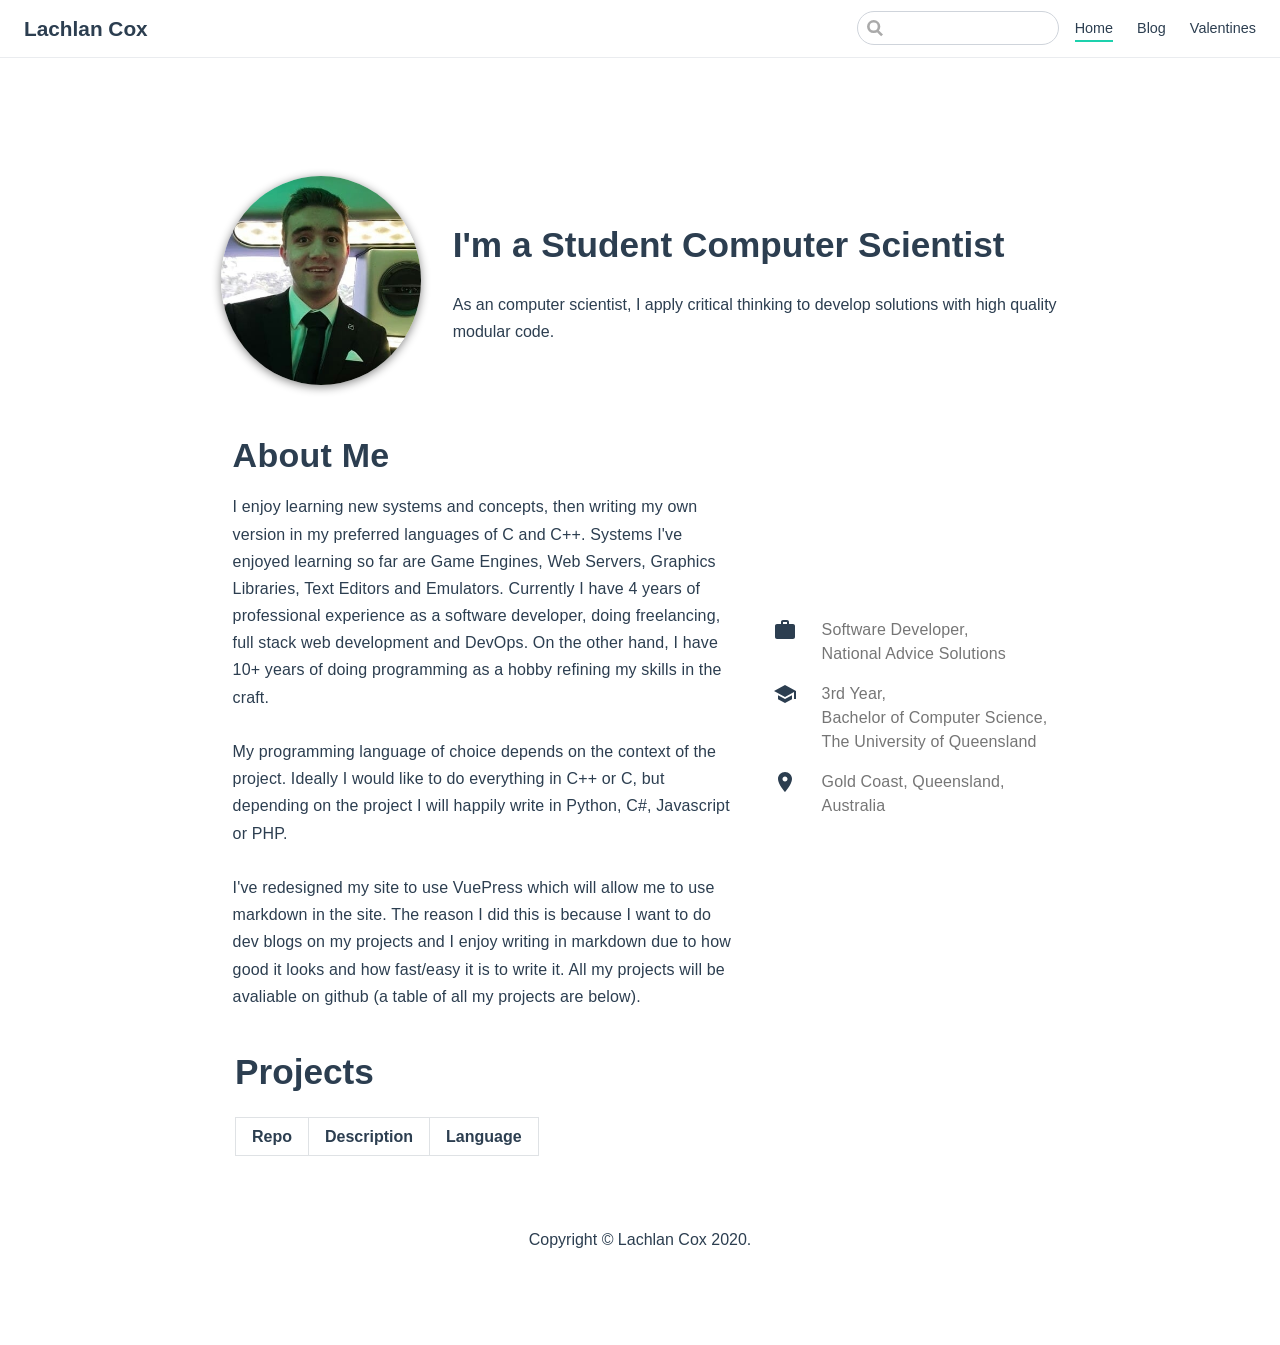
==== commit 5a10a037: "valentines" ====
--- a/index.html
+++ b/index.html
@@ -8,18 +8,22 @@
     
     <meta name="description" content="My new portfolio website with alot more markdown">
     
-    <link rel="preload" href="/assets/css/0.styles.5d6246ff.css" as="style"><link rel="preload" href="/assets/js/app.ae04084f.js" as="script"><link rel="preload" href="/assets/js/2.19186952.js" as="script"><link rel="preload" href="/assets/js/15.3aeddcf0.js" as="script"><link rel="preload" href="/assets/js/4.4a826230.js" as="script"><link rel="preload" href="/assets/js/7.8782e2bc.js" as="script"><link rel="preload" href="/assets/js/6.f5cdaab6.js" as="script"><link rel="preload" href="/assets/js/8.f748bd4c.js" as="script"><link rel="prefetch" href="/assets/js/10.486d4173.js"><link rel="prefetch" href="/assets/js/11.f920ddbe.js"><link rel="prefetch" href="/assets/js/12.4b53c846.js"><link rel="prefetch" href="/assets/js/13.f9fc4099.js"><link rel="prefetch" href="/assets/js/14.5c5da34f.js"><link rel="prefetch" href="/assets/js/3.71979686.js"><link rel="prefetch" href="/assets/js/5.63daacbf.js"><link rel="prefetch" href="/assets/js/9.228e5fa7.js">
-    <link rel="stylesheet" href="/assets/css/0.styles.5d6246ff.css">
+    <link rel="preload" href="/assets/css/0.styles.eb0d6ab5.css" as="style"><link rel="preload" href="/assets/js/app.a6c707df.js" as="script"><link rel="preload" href="/assets/js/2.daf1d9b9.js" as="script"><link rel="preload" href="/assets/js/16.f849f77f.js" as="script"><link rel="preload" href="/assets/js/5.4e4a7cb2.js" as="script"><link rel="preload" href="/assets/js/8.974123b1.js" as="script"><link rel="preload" href="/assets/js/7.f27e37c2.js" as="script"><link rel="preload" href="/assets/js/9.1772f344.js" as="script"><link rel="prefetch" href="/assets/js/10.160eff52.js"><link rel="prefetch" href="/assets/js/11.3652b7b5.js"><link rel="prefetch" href="/assets/js/12.6935d1f6.js"><link rel="prefetch" href="/assets/js/13.46d5ff3a.js"><link rel="prefetch" href="/assets/js/14.b4a777ba.js"><link rel="prefetch" href="/assets/js/15.4ce94cc1.js"><link rel="prefetch" href="/assets/js/3.f0b5e34e.js"><link rel="prefetch" href="/assets/js/4.a064411e.js"><link rel="prefetch" href="/assets/js/6.429a4375.js">
+    <link rel="stylesheet" href="/assets/css/0.styles.eb0d6ab5.css">
   </head>
   <body>
     <div id="app" data-server-rendered="true"><div class="theme-container no-sidebar"><header class="navbar"><div class="sidebar-button"><svg xmlns="http://www.w3.org/2000/svg" aria-hidden="true" role="img" viewBox="0 0 448 512" class="icon"><path fill="currentColor" d="M436 124H12c-6.627 0-12-5.373-12-12V80c0-6.627 5.373-12 12-12h424c6.627 0 12 5.373 12 12v32c0 6.627-5.373 12-12 12zm0 160H12c-6.627 0-12-5.373-12-12v-32c0-6.627 5.373-12 12-12h424c6.627 0 12 5.373 12 12v32c0 6.627-5.373 12-12 12zm0 160H12c-6.627 0-12-5.373-12-12v-32c0-6.627 5.373-12 12-12h424c6.627 0 12 5.373 12 12v32c0 6.627-5.373 12-12 12z"></path></svg></div> <a href="/" aria-current="page" class="home-link router-link-exact-active router-link-active"><!----> <span class="site-name">Lachlan Cox</span></a> <div class="links"><div class="search-box"><input aria-label="Search" autocomplete="off" spellcheck="false" value=""> <!----></div> <nav class="nav-links can-hide"><div class="nav-item"><a href="/" aria-current="page" class="nav-link router-link-exact-active router-link-active">
   Home
 </a></div><div class="nav-item"><a href="/blog/" class="nav-link">
   Blog
+</a></div><div class="nav-item"><a href="/olivia/" class="nav-link">
+  Valentines
 </a></div> <!----></nav></div></header> <div class="sidebar-mask"></div> <aside class="sidebar"><nav class="nav-links"><div class="nav-item"><a href="/" aria-current="page" class="nav-link router-link-exact-active router-link-active">
   Home
 </a></div><div class="nav-item"><a href="/blog/" class="nav-link">
   Blog
+</a></div><div class="nav-item"><a href="/olivia/" class="nav-link">
+  Valentines
 </a></div> <!----></nav>  <!----> </aside> <main class="page"> <div class="theme-default-content content__default"><div class="split-box" data-v-3b5c8ca8><div class="home-avatar" data-v-3b5c8ca8><img src="/assets/img/avatar.e0ad1e9c.jpg" class="avatar" data-v-3b5c8ca8></div> <div class="home-content" data-v-3b5c8ca8><h1 data-v-3b5c8ca8>I'm a Student Computer Scientist</h1> <p data-v-3b5c8ca8>As an computer scientist, I apply critical thinking to develop solutions with high quality modular code.</p></div></div> <div class="about-me" data-v-7ade7758><div class="about-me-text" data-v-7ade7758><h4 data-v-7ade7758>About Me</h4> <p data-v-7ade7758>
             I enjoy learning new systems and concepts, then writing my own version in my preferred languages of C and C++. Systems I've enjoyed learning so far are Game Engines, Web Servers, Graphics Libraries, Text Editors and Emulators.
             Currently I have 4 years of professional experience as a software developer, doing freelancing, full stack web development and DevOps. On the other hand, I have 10+ years of doing programming as a hobby refining my skills in the craft.
@@ -31,6 +35,6 @@
         </p></div> <div class="about-me-flags" data-v-7ade7758><div data-v-7ade7758><svg focusable="false" viewBox="0 0 24 24" aria-hidden="true" role="presentation" class="svg-icon" data-v-7ade7758><path d="M20 6h-4V4c0-1.11-.89-2-2-2h-4c-1.11 0-2 .89-2 2v2H4c-1.11 0-1.99.89-1.99 2L2 19c0 1.11.89 2 2 2h16c1.11 0 2-.89 2-2V8c0-1.11-.89-2-2-2zm-6 0h-4V4h4v2z" data-v-7ade7758></path></svg> <p data-v-7ade7758>Software Developer,<br data-v-7ade7758>National Advice Solutions</p></div> <div data-v-7ade7758><svg focusable="false" viewBox="0 0 24 24" aria-hidden="true" role="presentation" class="svg-icon" data-v-7ade7758><path d="M5 13.18v4L12 21l7-3.82v-4L12 17l-7-3.82zM12 3L1 9l11 6 9-4.91V17h2V9L12 3z" data-v-7ade7758></path></svg> <p data-v-7ade7758>3rd Year,<br data-v-7ade7758> Bachelor of Computer Science,<br data-v-7ade7758>The University of Queensland</p></div> <div data-v-7ade7758><svg focusable="false" viewBox="0 0 24 24" aria-hidden="true" role="presentation" class="svg-icon" data-v-7ade7758><path d="M12 2C8.13 2 5 5.13 5 9c0 5.25 7 13 7 13s7-7.75 7-13c0-3.87-3.13-7-7-7zm0 9.5c-1.38 0-2.5-1.12-2.5-2.5s1.12-2.5 2.5-2.5 2.5 1.12 2.5 2.5-1.12 2.5-2.5 2.5z" data-v-7ade7758></path></svg> <p data-v-7ade7758>Gold Coast, Queensland,<br data-v-7ade7758>Australia</p></div></div></div> <div class="git-repos-table" data-v-6c38e1d5><h1 data-v-6c38e1d5>Projects</h1> <table data-v-6c38e1d5><thead data-v-6c38e1d5><tr data-v-6c38e1d5><th data-v-6c38e1d5>Repo</th> <th data-v-6c38e1d5>Description</th> <th data-v-6c38e1d5>Language</th></tr></thead> <tbody data-v-6c38e1d5></tbody></table></div> <footer data-v-9c7f4b82>
     Copyright © Lachlan Cox 2020.
 </footer></div> <footer class="page-edit"><!----> <!----></footer> <!----> </main></div><div class="global-ui"></div></div>
-    <script src="/assets/js/app.ae04084f.js" defer></script><script src="/assets/js/2.19186952.js" defer></script><script src="/assets/js/15.3aeddcf0.js" defer></script><script src="/assets/js/4.4a826230.js" defer></script><script src="/assets/js/7.8782e2bc.js" defer></script><script src="/assets/js/6.f5cdaab6.js" defer></script><script src="/assets/js/8.f748bd4c.js" defer></script>
+    <script src="/assets/js/app.a6c707df.js" defer></script><script src="/assets/js/2.daf1d9b9.js" defer></script><script src="/assets/js/16.f849f77f.js" defer></script><script src="/assets/js/5.4e4a7cb2.js" defer></script><script src="/assets/js/8.974123b1.js" defer></script><script src="/assets/js/7.f27e37c2.js" defer></script><script src="/assets/js/9.1772f344.js" defer></script>
   </body>
 </html>
--- a/assets/css/0.styles.eb0d6ab5.css
+++ b/assets/css/0.styles.eb0d6ab5.css
@@ -0,0 +1 @@
+code[class*=language-],pre[class*=language-]{color:#ccc;background:none;font-family:Consolas,Monaco,Andale Mono,Ubuntu Mono,monospace;font-size:1em;text-align:left;white-space:pre;word-spacing:normal;word-break:normal;word-wrap:normal;line-height:1.5;-moz-tab-size:4;-o-tab-size:4;tab-size:4;-webkit-hyphens:none;-ms-hyphens:none;hyphens:none}pre[class*=language-]{padding:1em;margin:.5em 0;overflow:auto}:not(pre)>code[class*=language-],pre[class*=language-]{background:#2d2d2d}:not(pre)>code[class*=language-]{padding:.1em;border-radius:.3em;white-space:normal}.token.block-comment,.token.cdata,.token.comment,.token.doctype,.token.prolog{color:#999}.token.punctuation{color:#ccc}.token.attr-name,.token.deleted,.token.namespace,.token.tag{color:#e2777a}.token.function-name{color:#6196cc}.token.boolean,.token.function,.token.number{color:#f08d49}.token.class-name,.token.constant,.token.property,.token.symbol{color:#f8c555}.token.atrule,.token.builtin,.token.important,.token.keyword,.token.selector{color:#cc99cd}.token.attr-value,.token.char,.token.regex,.token.string,.token.variable{color:#7ec699}.token.entity,.token.operator,.token.url{color:#67cdcc}.token.bold,.token.important{font-weight:700}.token.italic{font-style:italic}.token.entity{cursor:help}.token.inserted{color:green}.theme-default-content code{color:#476582;padding:.25rem .5rem;margin:0;font-size:.85em;background-color:rgba(27,31,35,.05);border-radius:3px}.theme-default-content code .token.deleted{color:#ec5975}.theme-default-content code .token.inserted{color:#1abc9c}.theme-default-content pre,.theme-default-content pre[class*=language-]{line-height:1.4;padding:1.25rem 1.5rem;margin:.85rem 0;background-color:#282c34;border-radius:6px;overflow:auto}.theme-default-content pre[class*=language-] code,.theme-default-content pre code{color:#fff;padding:0;background-color:transparent;border-radius:0}div[class*=language-]{position:relative;background-color:#282c34;border-radius:6px}div[class*=language-] .highlight-lines{-webkit-user-select:none;user-select:none;padding-top:1.3rem;position:absolute;top:0;left:0;width:100%;line-height:1.4}div[class*=language-] .highlight-lines .highlighted{background-color:rgba(0,0,0,.66)}div[class*=language-] pre,div[class*=language-] pre[class*=language-]{background:transparent;position:relative;z-index:1}div[class*=language-]:before{position:absolute;z-index:3;top:.8em;right:1em;font-size:.75rem;color:hsla(0,0%,100%,.4)}div[class*=language-]:not(.line-numbers-mode) .line-numbers-wrapper{display:none}div[class*=language-].line-numbers-mode .highlight-lines .highlighted{position:relative}div[class*=language-].line-numbers-mode .highlight-lines .highlighted:before{content:" ";position:absolute;z-index:3;left:0;top:0;display:block;width:3.5rem;height:100%;background-color:rgba(0,0,0,.66)}div[class*=language-].line-numbers-mode pre{padding-left:4.5rem;vertical-align:middle}div[class*=language-].line-numbers-mode .line-numbers-wrapper{position:absolute;top:0;width:3.5rem;text-align:center;color:hsla(0,0%,100%,.3);padding:1.25rem 0;line-height:1.4}div[class*=language-].line-numbers-mode .line-numbers-wrapper br{-webkit-user-select:none;user-select:none}div[class*=language-].line-numbers-mode .line-numbers-wrapper .line-number{position:relative;z-index:4;-webkit-user-select:none;user-select:none;font-size:.85em}div[class*=language-].line-numbers-mode:after{content:"";position:absolute;z-index:2;top:0;left:0;width:3.5rem;height:100%;border-radius:6px 0 0 6px;border-right:1px solid rgba(0,0,0,.66);background-color:#282c34}div[class~=language-js]:before{content:"js"}div[class~=language-ts]:before{content:"ts"}div[class~=language-html]:before{content:"html"}div[class~=language-md]:before{content:"md"}div[class~=language-vue]:before{content:"vue"}div[class~=language-css]:before{content:"css"}div[class~=language-sass]:before{content:"sass"}div[class~=language-scss]:before{content:"scss"}div[class~=language-less]:before{content:"less"}div[class~=language-stylus]:before{content:"stylus"}div[class~=language-go]:before{content:"go"}div[class~=language-java]:before{content:"java"}div[class~=language-c]:before{content:"c"}div[class~=language-sh]:before{content:"sh"}div[class~=language-yaml]:before{content:"yaml"}div[class~=language-py]:before{content:"py"}div[class~=language-docker]:before{content:"docker"}div[class~=language-dockerfile]:before{content:"dockerfile"}div[class~=language-makefile]:before{content:"makefile"}div[class~=language-javascript]:before{content:"js"}div[class~=language-typescript]:before{content:"ts"}div[class~=language-markup]:before{content:"html"}div[class~=language-markdown]:before{content:"md"}div[class~=language-json]:before{content:"json"}div[class~=language-ruby]:before{content:"rb"}div[class~=language-python]:before{content:"py"}div[class~=language-bash]:before{content:"sh"}div[class~=language-php]:before{content:"php"}.custom-block .custom-block-title{font-weight:600;margin-bottom:-.4rem}.custom-block.danger,.custom-block.tip,.custom-block.warning{padding:.1rem 1.5rem;border-left-width:.5rem;border-left-style:solid;margin:1rem 0}.custom-block.tip{background-color:#f3f5f7;border-color:#42b983}.custom-block.warning{background-color:rgba(255,229,100,.3);border-color:#e7c000;color:#6b5900}.custom-block.warning .custom-block-title{color:#b29400}.custom-block.warning a{color:#2c3e50}.custom-block.danger{background-color:#ffe6e6;border-color:#c00;color:#4d0000}.custom-block.danger .custom-block-title{color:#900}.custom-block.danger a{color:#2c3e50}.custom-block.details{display:block;position:relative;border-radius:2px;margin:1.6em 0;padding:1.6em;background-color:#eee}.custom-block.details h4{margin-top:0}.custom-block.details figure:last-child,.custom-block.details p:last-child{margin-bottom:0;padding-bottom:0}.custom-block.details summary{outline:none;cursor:pointer}.arrow{display:inline-block;width:0;height:0}.arrow.up{border-bottom:6px solid #ccc}.arrow.down,.arrow.up{border-left:4px solid transparent;border-right:4px solid transparent}.arrow.down{border-top:6px solid #ccc}.arrow.right{border-left:6px solid #ccc}.arrow.left,.arrow.right{border-top:4px solid transparent;border-bottom:4px solid transparent}.arrow.left{border-right:6px solid #ccc}.theme-default-content:not(.custom){max-width:740px;margin:0 auto;padding:2rem 2.5rem}@media (max-width:959px){.theme-default-content:not(.custom){padding:2rem}}@media (max-width:419px){.theme-default-content:not(.custom){padding:1.5rem}}.table-of-contents .badge{vertical-align:middle}body,html{padding:0;margin:0;background-color:#fff}body{font-family:-apple-system,BlinkMacSystemFont,Segoe UI,Roboto,Oxygen,Ubuntu,Cantarell,Fira Sans,Droid Sans,Helvetica Neue,sans-serif;-webkit-font-smoothing:antialiased;-moz-osx-font-smoothing:grayscale;font-size:16px;color:#2c3e50}.page{padding-left:20rem}.navbar{z-index:20;right:0;height:3.6rem;background-color:#fff;box-sizing:border-box;border-bottom:1px solid #eaecef}.navbar,.sidebar-mask{position:fixed;top:0;left:0}.sidebar-mask{z-index:9;width:100vw;height:100vh;display:none}.sidebar{font-size:16px;background-color:#fff;width:20rem;position:fixed;z-index:10;margin:0;top:3.6rem;left:0;bottom:0;box-sizing:border-box;border-right:1px solid #eaecef;overflow-y:auto}.theme-default-content:not(.custom)>:first-child{margin-top:3.6rem}.theme-default-content:not(.custom) a:hover{text-decoration:underline}.theme-default-content:not(.custom) p.demo{padding:1rem 1.5rem;border:1px solid #ddd;border-radius:4px}.theme-default-content:not(.custom) img{max-width:100%}.theme-default-content.custom{padding:0;margin:0}.theme-default-content.custom img{max-width:100%}a{font-weight:500;text-decoration:none}a,p a code{color:#1abc9c}p a code{font-weight:400}kbd{background:#eee;border:.15rem solid #ddd;border-bottom:.25rem solid #ddd;border-radius:.15rem;padding:0 .15em}blockquote{font-size:1rem;color:#999;border-left:.2rem solid #dfe2e5;margin:1rem 0;padding:.25rem 0 .25rem 1rem}blockquote>p{margin:0}ol,ul{padding-left:1.2em}strong{font-weight:600}h1,h2,h3,h4,h5,h6{font-weight:600;line-height:1.25}.theme-default-content:not(.custom)>h1,.theme-default-content:not(.custom)>h2,.theme-default-content:not(.custom)>h3,.theme-default-content:not(.custom)>h4,.theme-default-content:not(.custom)>h5,.theme-default-content:not(.custom)>h6{margin-top:-3.1rem;padding-top:4.6rem;margin-bottom:0}.theme-default-content:not(.custom)>h1:first-child,.theme-default-content:not(.custom)>h2:first-child,.theme-default-content:not(.custom)>h3:first-child,.theme-default-content:not(.custom)>h4:first-child,.theme-default-content:not(.custom)>h5:first-child,.theme-default-content:not(.custom)>h6:first-child{margin-top:-1.5rem;margin-bottom:1rem}.theme-default-content:not(.custom)>h1:first-child+.custom-block,.theme-default-content:not(.custom)>h1:first-child+p,.theme-default-content:not(.custom)>h1:first-child+pre,.theme-default-content:not(.custom)>h2:first-child+.custom-block,.theme-default-content:not(.custom)>h2:first-child+p,.theme-default-content:not(.custom)>h2:first-child+pre,.theme-default-content:not(.custom)>h3:first-child+.custom-block,.theme-default-content:not(.custom)>h3:first-child+p,.theme-default-content:not(.custom)>h3:first-child+pre,.theme-default-content:not(.custom)>h4:first-child+.custom-block,.theme-default-content:not(.custom)>h4:first-child+p,.theme-default-content:not(.custom)>h4:first-child+pre,.theme-default-content:not(.custom)>h5:first-child+.custom-block,.theme-default-content:not(.custom)>h5:first-child+p,.theme-default-content:not(.custom)>h5:first-child+pre,.theme-default-content:not(.custom)>h6:first-child+.custom-block,.theme-default-content:not(.custom)>h6:first-child+p,.theme-default-content:not(.custom)>h6:first-child+pre{margin-top:2rem}h1:focus .header-anchor,h1:hover .header-anchor,h2:focus .header-anchor,h2:hover .header-anchor,h3:focus .header-anchor,h3:hover .header-anchor,h4:focus .header-anchor,h4:hover .header-anchor,h5:focus .header-anchor,h5:hover .header-anchor,h6:focus .header-anchor,h6:hover .header-anchor{opacity:1}h1{font-size:2.2rem}h2{font-size:1.65rem;padding-bottom:.3rem;border-bottom:1px solid #eaecef}h3{font-size:1.35rem}a.header-anchor{font-size:.85em;float:left;margin-left:-.87em;padding-right:.23em;margin-top:.125em;opacity:0}a.header-anchor:focus,a.header-anchor:hover{text-decoration:none}.line-number,code,kbd{font-family:source-code-pro,Menlo,Monaco,Consolas,Courier New,monospace}ol,p,ul{line-height:1.7}hr{border:0;border-top:1px solid #eaecef}table{border-collapse:collapse;margin:1rem 0;display:block;overflow-x:auto}tr{border-top:1px solid #dfe2e5}tr:nth-child(2n){background-color:#f6f8fa}td,th{border:1px solid #dfe2e5;padding:.6em 1em}.theme-container.sidebar-open .sidebar-mask{display:block}.theme-container.no-navbar .theme-default-content:not(.custom)>h1,.theme-container.no-navbar h2,.theme-container.no-navbar h3,.theme-container.no-navbar h4,.theme-container.no-navbar h5,.theme-container.no-navbar h6{margin-top:1.5rem;padding-top:0}.theme-container.no-navbar .sidebar{top:0}@media (min-width:720px){.theme-container.no-sidebar .sidebar{display:none}.theme-container.no-sidebar .page{padding-left:0}}@media (max-width:959px){.sidebar{font-size:15px;width:16.4rem}.page{padding-left:16.4rem}}@media (max-width:719px){.sidebar{top:0;padding-top:3.6rem;transform:translateX(-100%);transition:transform .2s ease}.page{padding-left:0}.theme-container.sidebar-open .sidebar{transform:translateX(0)}.theme-container.no-navbar .sidebar{padding-top:0}}@media (max-width:419px){h1{font-size:1.9rem}.theme-default-content div[class*=language-]{margin:.85rem -1.5rem;border-radius:0}}.home,div.theme-default-content:not(.custom){max-width:900px}#nprogress{pointer-events:none}#nprogress .bar{background:#1abc9c;position:fixed;z-index:1031;top:0;left:0;width:100%;height:2px}#nprogress .peg{display:block;position:absolute;right:0;width:100px;height:100%;box-shadow:0 0 10px #1abc9c,0 0 5px #1abc9c;opacity:1;transform:rotate(3deg) translateY(-4px)}#nprogress .spinner{display:block;position:fixed;z-index:1031;top:15px;right:15px}#nprogress .spinner-icon{width:18px;height:18px;box-sizing:border-box;border-color:#1abc9c transparent transparent #1abc9c;border-style:solid;border-width:2px;border-radius:50%;-webkit-animation:nprogress-spinner .4s linear infinite;animation:nprogress-spinner .4s linear infinite}.nprogress-custom-parent{overflow:hidden;position:relative}.nprogress-custom-parent #nprogress .bar,.nprogress-custom-parent #nprogress .spinner{position:absolute}@-webkit-keyframes nprogress-spinner{0%{transform:rotate(0deg)}to{transform:rotate(1turn)}}@keyframes nprogress-spinner{0%{transform:rotate(0deg)}to{transform:rotate(1turn)}}.icon.outbound{color:#aaa;display:inline-block;vertical-align:middle;position:relative;top:-1px}.sr-only{position:absolute;width:1px;height:1px;padding:0;margin:-1px;overflow:hidden;clip:rect(0,0,0,0);white-space:nowrap;border-width:0}.home{padding:3.6rem 2rem 0;max-width:960px;margin:0 auto;display:block}.home .hero{text-align:center}.home .hero img{max-width:100%;max-height:280px;display:block;margin:3rem auto 1.5rem}.home .hero h1{font-size:3rem}.home .hero .action,.home .hero .description,.home .hero h1{margin:1.8rem auto}.home .hero .description{max-width:35rem;font-size:1.6rem;line-height:1.3;color:#6a8bad}.home .hero .action-button{display:inline-block;font-size:1.2rem;color:#fff;background-color:#1abc9c;padding:.8rem 1.6rem;border-radius:4px;transition:background-color .1s ease;box-sizing:border-box;border-bottom:1px solid #17a98c}.home .hero .action-button:hover{background-color:#1ed6b2}.home .features{border-top:1px solid #eaecef;padding:1.2rem 0;margin-top:2.5rem;display:flex;flex-wrap:wrap;align-items:flex-start;align-content:stretch;justify-content:space-between}.home .feature{flex-grow:1;flex-basis:30%;max-width:30%}.home .feature h2{font-size:1.4rem;font-weight:500;border-bottom:none;padding-bottom:0;color:#3a5169}.home .feature p{color:#4e6e8e}.home .footer{padding:2.5rem;border-top:1px solid #eaecef;text-align:center;color:#4e6e8e}@media (max-width:719px){.home .features{flex-direction:column}.home .feature{max-width:100%;padding:0 2.5rem}}@media (max-width:419px){.home{padding-left:1.5rem;padding-right:1.5rem}.home .hero img{max-height:210px;margin:2rem auto 1.2rem}.home .hero h1{font-size:2rem}.home .hero .action,.home .hero .description,.home .hero h1{margin:1.2rem auto}.home .hero .description{font-size:1.2rem}.home .hero .action-button{font-size:1rem;padding:.6rem 1.2rem}.home .feature h2{font-size:1.25rem}}.search-box{display:inline-block;position:relative;margin-right:1rem}.search-box input{cursor:text;width:10rem;height:2rem;color:#4e6e8e;display:inline-block;border:1px solid #cfd4db;border-radius:2rem;font-size:.9rem;line-height:2rem;padding:0 .5rem 0 2rem;outline:none;transition:all .2s ease;background:#fff url(/assets/img/search.83621669.svg) .6rem .5rem no-repeat;background-size:1rem}.search-box input:focus{cursor:auto;border-color:#1abc9c}.search-box .suggestions{background:#fff;width:20rem;position:absolute;top:2rem;border:1px solid #cfd4db;border-radius:6px;padding:.4rem;list-style-type:none}.search-box .suggestions.align-right{right:0}.search-box .suggestion{line-height:1.4;padding:.4rem .6rem;border-radius:4px;cursor:pointer}.search-box .suggestion a{white-space:normal;color:#5d82a6}.search-box .suggestion a .page-title{font-weight:600}.search-box .suggestion a .header{font-size:.9em;margin-left:.25em}.search-box .suggestion.focused{background-color:#f3f4f5}.search-box .suggestion.focused a{color:#1abc9c}@media (max-width:959px){.search-box input{cursor:pointer;width:0;border-color:transparent;position:relative}.search-box input:focus{cursor:text;left:0;width:10rem}}@media (-ms-high-contrast:none){.search-box input{height:2rem}}@media (max-width:959px) and (min-width:719px){.search-box .suggestions{left:0}}@media (max-width:719px){.search-box{margin-right:0}.search-box input{left:1rem}.search-box .suggestions{right:0}}@media (max-width:419px){.search-box .suggestions{width:calc(100vw - 4rem)}.search-box input:focus{width:8rem}}.sidebar-button{cursor:pointer;display:none;width:1.25rem;height:1.25rem;position:absolute;padding:.6rem;top:.6rem;left:1rem}.sidebar-button .icon{display:block;width:1.25rem;height:1.25rem}@media (max-width:719px){.sidebar-button{display:block}}.dropdown-enter,.dropdown-leave-to{height:0!important}.dropdown-wrapper{cursor:pointer}.dropdown-wrapper .dropdown-title,.dropdown-wrapper .mobile-dropdown-title{display:block;font-size:.9rem;font-family:inherit;cursor:inherit;padding:inherit;line-height:1.4rem;background:transparent;border:none;font-weight:500;color:#2c3e50}.dropdown-wrapper .dropdown-title:hover,.dropdown-wrapper .mobile-dropdown-title:hover{border-color:transparent}.dropdown-wrapper .dropdown-title .arrow,.dropdown-wrapper .mobile-dropdown-title .arrow{vertical-align:middle;margin-top:-1px;margin-left:.4rem}.dropdown-wrapper .mobile-dropdown-title{display:none;font-weight:600}.dropdown-wrapper .mobile-dropdown-title font-size inherit:hover{color:#1abc9c}.dropdown-wrapper .nav-dropdown .dropdown-item{color:inherit;line-height:1.7rem}.dropdown-wrapper .nav-dropdown .dropdown-item h4{margin:.45rem 0 0;border-top:1px solid #eee;padding:1rem 1.5rem .45rem 1.25rem}.dropdown-wrapper .nav-dropdown .dropdown-item .dropdown-subitem-wrapper{padding:0;list-style:none}.dropdown-wrapper .nav-dropdown .dropdown-item .dropdown-subitem-wrapper .dropdown-subitem{font-size:.9em}.dropdown-wrapper .nav-dropdown .dropdown-item a{display:block;line-height:1.7rem;position:relative;border-bottom:none;font-weight:400;margin-bottom:0;padding:0 1.5rem 0 1.25rem}.dropdown-wrapper .nav-dropdown .dropdown-item a.router-link-active,.dropdown-wrapper .nav-dropdown .dropdown-item a:hover{color:#1abc9c}.dropdown-wrapper .nav-dropdown .dropdown-item a.router-link-active:after{content:"";width:0;height:0;border-left:5px solid #1abc9c;border-top:3px solid transparent;border-bottom:3px solid transparent;position:absolute;top:calc(50% - 2px);left:9px}.dropdown-wrapper .nav-dropdown .dropdown-item:first-child h4{margin-top:0;padding-top:0;border-top:0}@media (max-width:719px){.dropdown-wrapper.open .dropdown-title{margin-bottom:.5rem}.dropdown-wrapper .dropdown-title{display:none}.dropdown-wrapper .mobile-dropdown-title{display:block}.dropdown-wrapper .nav-dropdown{transition:height .1s ease-out;overflow:hidden}.dropdown-wrapper .nav-dropdown .dropdown-item h4{border-top:0;margin-top:0;padding-top:0}.dropdown-wrapper .nav-dropdown .dropdown-item>a,.dropdown-wrapper .nav-dropdown .dropdown-item h4{font-size:15px;line-height:2rem}.dropdown-wrapper .nav-dropdown .dropdown-item .dropdown-subitem{font-size:14px;padding-left:1rem}}@media (min-width:719px){.dropdown-wrapper{height:1.8rem}.dropdown-wrapper.open .nav-dropdown,.dropdown-wrapper:hover .nav-dropdown{display:block!important}.dropdown-wrapper.open:blur{display:none}.dropdown-wrapper .nav-dropdown{display:none;height:auto!important;box-sizing:border-box;max-height:calc(100vh - 2.7rem);overflow-y:auto;position:absolute;top:100%;right:0;background-color:#fff;padding:.6rem 0;border:1px solid;border-color:#ddd #ddd #ccc;text-align:left;border-radius:.25rem;white-space:nowrap;margin:0}}.nav-links{display:inline-block}.nav-links a{line-height:1.4rem;color:inherit}.nav-links a.router-link-active,.nav-links a:hover{color:#1abc9c}.nav-links .nav-item{position:relative;display:inline-block;margin-left:1.5rem;line-height:2rem}.nav-links .nav-item:first-child{margin-left:0}.nav-links .repo-link{margin-left:1.5rem}@media (max-width:719px){.nav-links .nav-item,.nav-links .repo-link{margin-left:0}}@media (min-width:719px){.nav-links a.router-link-active,.nav-links a:hover{color:#2c3e50}.nav-item>a:not(.external).router-link-active,.nav-item>a:not(.external):hover{margin-bottom:-2px;border-bottom:2px solid #1dd1ad}}.navbar{padding:.7rem 1.5rem;line-height:2.2rem}.navbar a,.navbar img,.navbar span{display:inline-block}.navbar .logo{height:2.2rem;min-width:2.2rem;margin-right:.8rem;vertical-align:top}.navbar .site-name{font-size:1.3rem;font-weight:600;color:#2c3e50;position:relative}.navbar .links{padding-left:1.5rem;box-sizing:border-box;background-color:#fff;white-space:nowrap;font-size:.9rem;position:absolute;right:1.5rem;top:.7rem;display:flex}.navbar .links .search-box{flex:0 0 auto;vertical-align:top}@media (max-width:719px){.navbar{padding-left:4rem}.navbar .can-hide{display:none}.navbar .links{padding-left:1.5rem}.navbar .site-name{width:calc(100vw - 9.4rem);overflow:hidden;white-space:nowrap;text-overflow:ellipsis}}.page-edit{max-width:740px;margin:0 auto;padding:2rem 2.5rem}@media (max-width:959px){.page-edit{padding:2rem}}@media (max-width:419px){.page-edit{padding:1.5rem}}.page-edit{padding-top:1rem;padding-bottom:1rem;overflow:auto}.page-edit .edit-link{display:inline-block}.page-edit .edit-link a{color:#4e6e8e;margin-right:.25rem}.page-edit .last-updated{float:right;font-size:.9em}.page-edit .last-updated .prefix{font-weight:500;color:#4e6e8e}.page-edit .last-updated .time{font-weight:400;color:#767676}@media (max-width:719px){.page-edit .edit-link{margin-bottom:.5rem}.page-edit .last-updated{font-size:.8em;float:none;text-align:left}}.page-nav{max-width:740px;margin:0 auto;padding:2rem 2.5rem}@media (max-width:959px){.page-nav{padding:2rem}}@media (max-width:419px){.page-nav{padding:1.5rem}}.page-nav{padding-top:1rem;padding-bottom:0}.page-nav .inner{min-height:2rem;margin-top:0;border-top:1px solid #eaecef;padding-top:1rem;overflow:auto}.page-nav .next{float:right}.page{padding-bottom:2rem;display:block}.sidebar-group .sidebar-group{padding-left:.5em}.sidebar-group:not(.collapsable) .sidebar-heading:not(.clickable){cursor:auto;color:inherit}.sidebar-group.is-sub-group{padding-left:0}.sidebar-group.is-sub-group>.sidebar-heading{font-size:.95em;line-height:1.4;font-weight:400;padding-left:2rem}.sidebar-group.is-sub-group>.sidebar-heading:not(.clickable){opacity:.5}.sidebar-group.is-sub-group>.sidebar-group-items{padding-left:1rem}.sidebar-group.is-sub-group>.sidebar-group-items>li>.sidebar-link{font-size:.95em;border-left:none}.sidebar-group.depth-2>.sidebar-heading{border-left:none}.sidebar-heading{color:#2c3e50;transition:color .15s ease;cursor:pointer;font-size:1.1em;font-weight:700;padding:.35rem 1.5rem .35rem 1.25rem;width:100%;box-sizing:border-box;margin:0;border-left:.25rem solid transparent}.sidebar-heading.open,.sidebar-heading:hover{color:inherit}.sidebar-heading .arrow{position:relative;top:-.12em;left:.5em}.sidebar-heading.clickable.active{font-weight:600;color:#1abc9c;border-left-color:#1abc9c}.sidebar-heading.clickable:hover{color:#1abc9c}.sidebar-group-items{transition:height .1s ease-out;font-size:.95em;overflow:hidden}.sidebar .sidebar-sub-headers{padding-left:1rem;font-size:.95em}a.sidebar-link{font-size:1em;font-weight:400;display:inline-block;color:#2c3e50;border-left:.25rem solid transparent;padding:.35rem 1rem .35rem 1.25rem;line-height:1.4;width:100%;box-sizing:border-box}a.sidebar-link:hover{color:#1abc9c}a.sidebar-link.active{font-weight:600;color:#1abc9c;border-left-color:#1abc9c}.sidebar-group a.sidebar-link{padding-left:2rem}.sidebar-sub-headers a.sidebar-link{padding-top:.25rem;padding-bottom:.25rem;border-left:none}.sidebar-sub-headers a.sidebar-link.active{font-weight:500}.sidebar ul{padding:0;margin:0;list-style-type:none}.sidebar a{display:inline-block}.sidebar .nav-links{display:none;border-bottom:1px solid #eaecef;padding:.5rem 0 .75rem}.sidebar .nav-links a{font-weight:600}.sidebar .nav-links .nav-item,.sidebar .nav-links .repo-link{display:block;line-height:1.25rem;font-size:1.1em;padding:.5rem 0 .5rem 1.5rem}.sidebar>.sidebar-links{padding:1.5rem 0}.sidebar>.sidebar-links>li>a.sidebar-link{font-size:1.1em;line-height:1.7;font-weight:700}.sidebar>.sidebar-links>li:not(:first-child){margin-top:.75rem}@media (max-width:719px){.sidebar .nav-links{display:block}.sidebar .nav-links .dropdown-wrapper .nav-dropdown .dropdown-item a.router-link-active:after{top:calc(1rem - 2px)}.sidebar>.sidebar-links{padding:1rem 0}}.blog-link[data-v-68510d95]{text-decoration:none}.blog-link[data-v-68510d95]:hover{text-decoration:none!important}.blog-card[data-v-68510d95]{color:#2c3e50;text-decoration:none;padding:5px}.blog-card[data-v-68510d95]:hover{color:#2c3e50;text-decoration:none;background-color:#f0f0f0}.blog-card h2[data-v-68510d95]{border:none;margin-top:5px;margin-bottom:5px;text-decoration:none}.blog-card p[data-v-68510d95]{margin:0;text-decoration:none}.tag-holder[data-v-68510d95]{display:flex}.tag-holder p[data-v-68510d95]{color:#eee;margin:5px 10px;background-color:#1abc9c;padding:2px 10px;border-radius:25px}.tag-holder p[data-v-68510d95]:first-child{margin-left:0}.git-repos-table[data-v-6c38e1d5]{width:90%;margin-left:5%;margin-right:0}footer[data-v-9c7f4b82]{margin-top:75px;text-align:center}.split-box[data-v-3b5c8ca8]{width:100%;display:flex;align-items:center;justify-content:center;margin-left:auto;margin-right:auto;margin-top:9rem!important;flex-wrap:wrap}.home-content[data-v-3b5c8ca8]{width:100%;text-align:center}@media (min-width:800px){.split-box[data-v-3b5c8ca8]{flex-wrap:nowrap}.home-content[data-v-3b5c8ca8]{text-align:left}}.avatar[data-v-3b5c8ca8]{display:block;width:25%;height:25%;max-width:400px!important;max-height:400px;min-width:200px;min-height:200px;overflow:hidden;margin-left:auto;margin-right:auto;flex-shrink:0;line-height:0;border-radius:50%;box-shadow:0 2px 10px #888}.avatar[data-v-3b5c8ca8],.home-avatar[data-v-3b5c8ca8]{align-items:center;justify-content:center}.svg-icon[data-v-7ade7758]{display:inline-block;width:1em;height:1em;flex-shrink:0;fill:currentColor;font-size:1.5rem;font-family:Roboto,Helvetica,Arial,sans-serif;font-weight:400;line-height:1.43;letter-spacing:.01071em;-moz-user-select:none;transition:fill .2s cubic-bezier(.4,0,.2,1) 0ms}.about-me[data-v-7ade7758]{display:flex;flex-wrap:wrap;width:100%;margin:0;box-sizing:border-box;justify-content:center;align-items:center}@media (min-width:800px){.about-me[data-v-7ade7758]{flex-wrap:nowrap}}.about-me-text[data-v-7ade7758]{max-width:500px;margin-top:5px;margin-bottom:0;font-size:1rem;font-family:Roboto,Helvetica,Arial,sans-serif;font-weight:400;line-height:1.5;letter-spacing:.00938em}.about-me-text h4[data-v-7ade7758]{margin-bottom:15px;font-family:Roboto,Helvetica,Arial,sans-serif;font-size:2.125rem;line-height:1.235;letter-spacing:.00735em}.about-me-flags[data-v-7ade7758]{padding-top:40px;padding-left:40px;margin:0;box-sizing:border-box}.about-me-flags div[data-v-7ade7758]{flex-wrap:nowrap;width:100%;display:flex;box-sizing:border-box}.about-me-flags div svg[data-v-7ade7758]{margin:0;box-sizing:border-box}.about-me-flags div p[data-v-7ade7758]{color:rgba(0,0,0,.54);padding-left:25px;margin:0 0 16px;box-sizing:border-box;font-size:1rem;font-family:Roboto,Helvetica,Arial,sans-serif;font-weight:400;line-height:1.5;letter-spacing:.00938em}.badge[data-v-15b7b770]{display:inline-block;font-size:14px;height:18px;line-height:18px;border-radius:3px;padding:0 6px;color:#fff}.badge.green[data-v-15b7b770],.badge.tip[data-v-15b7b770],.badge[data-v-15b7b770]{background-color:#42b983}.badge.error[data-v-15b7b770]{background-color:#da5961}.badge.warn[data-v-15b7b770],.badge.warning[data-v-15b7b770],.badge.yellow[data-v-15b7b770]{background-color:#e7c000}.badge+.badge[data-v-15b7b770]{margin-left:5px}.theme-code-block[data-v-6d04095e]{display:none}.theme-code-block__active[data-v-6d04095e]{display:block}.theme-code-block>pre[data-v-6d04095e]{background-color:orange}.theme-code-group__nav[data-v-32c2d7ed]{margin-bottom:-35px;background-color:#282c34;padding-bottom:22px;border-top-left-radius:6px;border-top-right-radius:6px;padding-left:10px;padding-top:10px}.theme-code-group__ul[data-v-32c2d7ed]{margin:auto 0;padding-left:0;display:inline-flex;list-style:none}.theme-code-group__nav-tab[data-v-32c2d7ed]{border:0;padding:5px;cursor:pointer;background-color:transparent;font-size:.85em;line-height:1.4;color:hsla(0,0%,100%,.9);font-weight:600}.theme-code-group__nav-tab-active[data-v-32c2d7ed]{border-bottom:1px solid #42b983}.pre-blank[data-v-32c2d7ed]{color:#42b983}
--- a/assets/css/0.styles.eb0d6ab5.css
+++ b/assets/css/0.styles.eb0d6ab5.css
@@ -0,0 +1 @@
+code[class*=language-],pre[class*=language-]{color:#ccc;background:none;font-family:Consolas,Monaco,Andale Mono,Ubuntu Mono,monospace;font-size:1em;text-align:left;white-space:pre;word-spacing:normal;word-break:normal;word-wrap:normal;line-height:1.5;-moz-tab-size:4;-o-tab-size:4;tab-size:4;-webkit-hyphens:none;-ms-hyphens:none;hyphens:none}pre[class*=language-]{padding:1em;margin:.5em 0;overflow:auto}:not(pre)>code[class*=language-],pre[class*=language-]{background:#2d2d2d}:not(pre)>code[class*=language-]{padding:.1em;border-radius:.3em;white-space:normal}.token.block-comment,.token.cdata,.token.comment,.token.doctype,.token.prolog{color:#999}.token.punctuation{color:#ccc}.token.attr-name,.token.deleted,.token.namespace,.token.tag{color:#e2777a}.token.function-name{color:#6196cc}.token.boolean,.token.function,.token.number{color:#f08d49}.token.class-name,.token.constant,.token.property,.token.symbol{color:#f8c555}.token.atrule,.token.builtin,.token.important,.token.keyword,.token.selector{color:#cc99cd}.token.attr-value,.token.char,.token.regex,.token.string,.token.variable{color:#7ec699}.token.entity,.token.operator,.token.url{color:#67cdcc}.token.bold,.token.important{font-weight:700}.token.italic{font-style:italic}.token.entity{cursor:help}.token.inserted{color:green}.theme-default-content code{color:#476582;padding:.25rem .5rem;margin:0;font-size:.85em;background-color:rgba(27,31,35,.05);border-radius:3px}.theme-default-content code .token.deleted{color:#ec5975}.theme-default-content code .token.inserted{color:#1abc9c}.theme-default-content pre,.theme-default-content pre[class*=language-]{line-height:1.4;padding:1.25rem 1.5rem;margin:.85rem 0;background-color:#282c34;border-radius:6px;overflow:auto}.theme-default-content pre[class*=language-] code,.theme-default-content pre code{color:#fff;padding:0;background-color:transparent;border-radius:0}div[class*=language-]{position:relative;background-color:#282c34;border-radius:6px}div[class*=language-] .highlight-lines{-webkit-user-select:none;user-select:none;padding-top:1.3rem;position:absolute;top:0;left:0;width:100%;line-height:1.4}div[class*=language-] .highlight-lines .highlighted{background-color:rgba(0,0,0,.66)}div[class*=language-] pre,div[class*=language-] pre[class*=language-]{background:transparent;position:relative;z-index:1}div[class*=language-]:before{position:absolute;z-index:3;top:.8em;right:1em;font-size:.75rem;color:hsla(0,0%,100%,.4)}div[class*=language-]:not(.line-numbers-mode) .line-numbers-wrapper{display:none}div[class*=language-].line-numbers-mode .highlight-lines .highlighted{position:relative}div[class*=language-].line-numbers-mode .highlight-lines .highlighted:before{content:" ";position:absolute;z-index:3;left:0;top:0;display:block;width:3.5rem;height:100%;background-color:rgba(0,0,0,.66)}div[class*=language-].line-numbers-mode pre{padding-left:4.5rem;vertical-align:middle}div[class*=language-].line-numbers-mode .line-numbers-wrapper{position:absolute;top:0;width:3.5rem;text-align:center;color:hsla(0,0%,100%,.3);padding:1.25rem 0;line-height:1.4}div[class*=language-].line-numbers-mode .line-numbers-wrapper br{-webkit-user-select:none;user-select:none}div[class*=language-].line-numbers-mode .line-numbers-wrapper .line-number{position:relative;z-index:4;-webkit-user-select:none;user-select:none;font-size:.85em}div[class*=language-].line-numbers-mode:after{content:"";position:absolute;z-index:2;top:0;left:0;width:3.5rem;height:100%;border-radius:6px 0 0 6px;border-right:1px solid rgba(0,0,0,.66);background-color:#282c34}div[class~=language-js]:before{content:"js"}div[class~=language-ts]:before{content:"ts"}div[class~=language-html]:before{content:"html"}div[class~=language-md]:before{content:"md"}div[class~=language-vue]:before{content:"vue"}div[class~=language-css]:before{content:"css"}div[class~=language-sass]:before{content:"sass"}div[class~=language-scss]:before{content:"scss"}div[class~=language-less]:before{content:"less"}div[class~=language-stylus]:before{content:"stylus"}div[class~=language-go]:before{content:"go"}div[class~=language-java]:before{content:"java"}div[class~=language-c]:before{content:"c"}div[class~=language-sh]:before{content:"sh"}div[class~=language-yaml]:before{content:"yaml"}div[class~=language-py]:before{content:"py"}div[class~=language-docker]:before{content:"docker"}div[class~=language-dockerfile]:before{content:"dockerfile"}div[class~=language-makefile]:before{content:"makefile"}div[class~=language-javascript]:before{content:"js"}div[class~=language-typescript]:before{content:"ts"}div[class~=language-markup]:before{content:"html"}div[class~=language-markdown]:before{content:"md"}div[class~=language-json]:before{content:"json"}div[class~=language-ruby]:before{content:"rb"}div[class~=language-python]:before{content:"py"}div[class~=language-bash]:before{content:"sh"}div[class~=language-php]:before{content:"php"}.custom-block .custom-block-title{font-weight:600;margin-bottom:-.4rem}.custom-block.danger,.custom-block.tip,.custom-block.warning{padding:.1rem 1.5rem;border-left-width:.5rem;border-left-style:solid;margin:1rem 0}.custom-block.tip{background-color:#f3f5f7;border-color:#42b983}.custom-block.warning{background-color:rgba(255,229,100,.3);border-color:#e7c000;color:#6b5900}.custom-block.warning .custom-block-title{color:#b29400}.custom-block.warning a{color:#2c3e50}.custom-block.danger{background-color:#ffe6e6;border-color:#c00;color:#4d0000}.custom-block.danger .custom-block-title{color:#900}.custom-block.danger a{color:#2c3e50}.custom-block.details{display:block;position:relative;border-radius:2px;margin:1.6em 0;padding:1.6em;background-color:#eee}.custom-block.details h4{margin-top:0}.custom-block.details figure:last-child,.custom-block.details p:last-child{margin-bottom:0;padding-bottom:0}.custom-block.details summary{outline:none;cursor:pointer}.arrow{display:inline-block;width:0;height:0}.arrow.up{border-bottom:6px solid #ccc}.arrow.down,.arrow.up{border-left:4px solid transparent;border-right:4px solid transparent}.arrow.down{border-top:6px solid #ccc}.arrow.right{border-left:6px solid #ccc}.arrow.left,.arrow.right{border-top:4px solid transparent;border-bottom:4px solid transparent}.arrow.left{border-right:6px solid #ccc}.theme-default-content:not(.custom){max-width:740px;margin:0 auto;padding:2rem 2.5rem}@media (max-width:959px){.theme-default-content:not(.custom){padding:2rem}}@media (max-width:419px){.theme-default-content:not(.custom){padding:1.5rem}}.table-of-contents .badge{vertical-align:middle}body,html{padding:0;margin:0;background-color:#fff}body{font-family:-apple-system,BlinkMacSystemFont,Segoe UI,Roboto,Oxygen,Ubuntu,Cantarell,Fira Sans,Droid Sans,Helvetica Neue,sans-serif;-webkit-font-smoothing:antialiased;-moz-osx-font-smoothing:grayscale;font-size:16px;color:#2c3e50}.page{padding-left:20rem}.navbar{z-index:20;right:0;height:3.6rem;background-color:#fff;box-sizing:border-box;border-bottom:1px solid #eaecef}.navbar,.sidebar-mask{position:fixed;top:0;left:0}.sidebar-mask{z-index:9;width:100vw;height:100vh;display:none}.sidebar{font-size:16px;background-color:#fff;width:20rem;position:fixed;z-index:10;margin:0;top:3.6rem;left:0;bottom:0;box-sizing:border-box;border-right:1px solid #eaecef;overflow-y:auto}.theme-default-content:not(.custom)>:first-child{margin-top:3.6rem}.theme-default-content:not(.custom) a:hover{text-decoration:underline}.theme-default-content:not(.custom) p.demo{padding:1rem 1.5rem;border:1px solid #ddd;border-radius:4px}.theme-default-content:not(.custom) img{max-width:100%}.theme-default-content.custom{padding:0;margin:0}.theme-default-content.custom img{max-width:100%}a{font-weight:500;text-decoration:none}a,p a code{color:#1abc9c}p a code{font-weight:400}kbd{background:#eee;border:.15rem solid #ddd;border-bottom:.25rem solid #ddd;border-radius:.15rem;padding:0 .15em}blockquote{font-size:1rem;color:#999;border-left:.2rem solid #dfe2e5;margin:1rem 0;padding:.25rem 0 .25rem 1rem}blockquote>p{margin:0}ol,ul{padding-left:1.2em}strong{font-weight:600}h1,h2,h3,h4,h5,h6{font-weight:600;line-height:1.25}.theme-default-content:not(.custom)>h1,.theme-default-content:not(.custom)>h2,.theme-default-content:not(.custom)>h3,.theme-default-content:not(.custom)>h4,.theme-default-content:not(.custom)>h5,.theme-default-content:not(.custom)>h6{margin-top:-3.1rem;padding-top:4.6rem;margin-bottom:0}.theme-default-content:not(.custom)>h1:first-child,.theme-default-content:not(.custom)>h2:first-child,.theme-default-content:not(.custom)>h3:first-child,.theme-default-content:not(.custom)>h4:first-child,.theme-default-content:not(.custom)>h5:first-child,.theme-default-content:not(.custom)>h6:first-child{margin-top:-1.5rem;margin-bottom:1rem}.theme-default-content:not(.custom)>h1:first-child+.custom-block,.theme-default-content:not(.custom)>h1:first-child+p,.theme-default-content:not(.custom)>h1:first-child+pre,.theme-default-content:not(.custom)>h2:first-child+.custom-block,.theme-default-content:not(.custom)>h2:first-child+p,.theme-default-content:not(.custom)>h2:first-child+pre,.theme-default-content:not(.custom)>h3:first-child+.custom-block,.theme-default-content:not(.custom)>h3:first-child+p,.theme-default-content:not(.custom)>h3:first-child+pre,.theme-default-content:not(.custom)>h4:first-child+.custom-block,.theme-default-content:not(.custom)>h4:first-child+p,.theme-default-content:not(.custom)>h4:first-child+pre,.theme-default-content:not(.custom)>h5:first-child+.custom-block,.theme-default-content:not(.custom)>h5:first-child+p,.theme-default-content:not(.custom)>h5:first-child+pre,.theme-default-content:not(.custom)>h6:first-child+.custom-block,.theme-default-content:not(.custom)>h6:first-child+p,.theme-default-content:not(.custom)>h6:first-child+pre{margin-top:2rem}h1:focus .header-anchor,h1:hover .header-anchor,h2:focus .header-anchor,h2:hover .header-anchor,h3:focus .header-anchor,h3:hover .header-anchor,h4:focus .header-anchor,h4:hover .header-anchor,h5:focus .header-anchor,h5:hover .header-anchor,h6:focus .header-anchor,h6:hover .header-anchor{opacity:1}h1{font-size:2.2rem}h2{font-size:1.65rem;padding-bottom:.3rem;border-bottom:1px solid #eaecef}h3{font-size:1.35rem}a.header-anchor{font-size:.85em;float:left;margin-left:-.87em;padding-right:.23em;margin-top:.125em;opacity:0}a.header-anchor:focus,a.header-anchor:hover{text-decoration:none}.line-number,code,kbd{font-family:source-code-pro,Menlo,Monaco,Consolas,Courier New,monospace}ol,p,ul{line-height:1.7}hr{border:0;border-top:1px solid #eaecef}table{border-collapse:collapse;margin:1rem 0;display:block;overflow-x:auto}tr{border-top:1px solid #dfe2e5}tr:nth-child(2n){background-color:#f6f8fa}td,th{border:1px solid #dfe2e5;padding:.6em 1em}.theme-container.sidebar-open .sidebar-mask{display:block}.theme-container.no-navbar .theme-default-content:not(.custom)>h1,.theme-container.no-navbar h2,.theme-container.no-navbar h3,.theme-container.no-navbar h4,.theme-container.no-navbar h5,.theme-container.no-navbar h6{margin-top:1.5rem;padding-top:0}.theme-container.no-navbar .sidebar{top:0}@media (min-width:720px){.theme-container.no-sidebar .sidebar{display:none}.theme-container.no-sidebar .page{padding-left:0}}@media (max-width:959px){.sidebar{font-size:15px;width:16.4rem}.page{padding-left:16.4rem}}@media (max-width:719px){.sidebar{top:0;padding-top:3.6rem;transform:translateX(-100%);transition:transform .2s ease}.page{padding-left:0}.theme-container.sidebar-open .sidebar{transform:translateX(0)}.theme-container.no-navbar .sidebar{padding-top:0}}@media (max-width:419px){h1{font-size:1.9rem}.theme-default-content div[class*=language-]{margin:.85rem -1.5rem;border-radius:0}}.home,div.theme-default-content:not(.custom){max-width:900px}#nprogress{pointer-events:none}#nprogress .bar{background:#1abc9c;position:fixed;z-index:1031;top:0;left:0;width:100%;height:2px}#nprogress .peg{display:block;position:absolute;right:0;width:100px;height:100%;box-shadow:0 0 10px #1abc9c,0 0 5px #1abc9c;opacity:1;transform:rotate(3deg) translateY(-4px)}#nprogress .spinner{display:block;position:fixed;z-index:1031;top:15px;right:15px}#nprogress .spinner-icon{width:18px;height:18px;box-sizing:border-box;border-color:#1abc9c transparent transparent #1abc9c;border-style:solid;border-width:2px;border-radius:50%;-webkit-animation:nprogress-spinner .4s linear infinite;animation:nprogress-spinner .4s linear infinite}.nprogress-custom-parent{overflow:hidden;position:relative}.nprogress-custom-parent #nprogress .bar,.nprogress-custom-parent #nprogress .spinner{position:absolute}@-webkit-keyframes nprogress-spinner{0%{transform:rotate(0deg)}to{transform:rotate(1turn)}}@keyframes nprogress-spinner{0%{transform:rotate(0deg)}to{transform:rotate(1turn)}}.icon.outbound{color:#aaa;display:inline-block;vertical-align:middle;position:relative;top:-1px}.sr-only{position:absolute;width:1px;height:1px;padding:0;margin:-1px;overflow:hidden;clip:rect(0,0,0,0);white-space:nowrap;border-width:0}.home{padding:3.6rem 2rem 0;max-width:960px;margin:0 auto;display:block}.home .hero{text-align:center}.home .hero img{max-width:100%;max-height:280px;display:block;margin:3rem auto 1.5rem}.home .hero h1{font-size:3rem}.home .hero .action,.home .hero .description,.home .hero h1{margin:1.8rem auto}.home .hero .description{max-width:35rem;font-size:1.6rem;line-height:1.3;color:#6a8bad}.home .hero .action-button{display:inline-block;font-size:1.2rem;color:#fff;background-color:#1abc9c;padding:.8rem 1.6rem;border-radius:4px;transition:background-color .1s ease;box-sizing:border-box;border-bottom:1px solid #17a98c}.home .hero .action-button:hover{background-color:#1ed6b2}.home .features{border-top:1px solid #eaecef;padding:1.2rem 0;margin-top:2.5rem;display:flex;flex-wrap:wrap;align-items:flex-start;align-content:stretch;justify-content:space-between}.home .feature{flex-grow:1;flex-basis:30%;max-width:30%}.home .feature h2{font-size:1.4rem;font-weight:500;border-bottom:none;padding-bottom:0;color:#3a5169}.home .feature p{color:#4e6e8e}.home .footer{padding:2.5rem;border-top:1px solid #eaecef;text-align:center;color:#4e6e8e}@media (max-width:719px){.home .features{flex-direction:column}.home .feature{max-width:100%;padding:0 2.5rem}}@media (max-width:419px){.home{padding-left:1.5rem;padding-right:1.5rem}.home .hero img{max-height:210px;margin:2rem auto 1.2rem}.home .hero h1{font-size:2rem}.home .hero .action,.home .hero .description,.home .hero h1{margin:1.2rem auto}.home .hero .description{font-size:1.2rem}.home .hero .action-button{font-size:1rem;padding:.6rem 1.2rem}.home .feature h2{font-size:1.25rem}}.search-box{display:inline-block;position:relative;margin-right:1rem}.search-box input{cursor:text;width:10rem;height:2rem;color:#4e6e8e;display:inline-block;border:1px solid #cfd4db;border-radius:2rem;font-size:.9rem;line-height:2rem;padding:0 .5rem 0 2rem;outline:none;transition:all .2s ease;background:#fff url(/assets/img/search.83621669.svg) .6rem .5rem no-repeat;background-size:1rem}.search-box input:focus{cursor:auto;border-color:#1abc9c}.search-box .suggestions{background:#fff;width:20rem;position:absolute;top:2rem;border:1px solid #cfd4db;border-radius:6px;padding:.4rem;list-style-type:none}.search-box .suggestions.align-right{right:0}.search-box .suggestion{line-height:1.4;padding:.4rem .6rem;border-radius:4px;cursor:pointer}.search-box .suggestion a{white-space:normal;color:#5d82a6}.search-box .suggestion a .page-title{font-weight:600}.search-box .suggestion a .header{font-size:.9em;margin-left:.25em}.search-box .suggestion.focused{background-color:#f3f4f5}.search-box .suggestion.focused a{color:#1abc9c}@media (max-width:959px){.search-box input{cursor:pointer;width:0;border-color:transparent;position:relative}.search-box input:focus{cursor:text;left:0;width:10rem}}@media (-ms-high-contrast:none){.search-box input{height:2rem}}@media (max-width:959px) and (min-width:719px){.search-box .suggestions{left:0}}@media (max-width:719px){.search-box{margin-right:0}.search-box input{left:1rem}.search-box .suggestions{right:0}}@media (max-width:419px){.search-box .suggestions{width:calc(100vw - 4rem)}.search-box input:focus{width:8rem}}.sidebar-button{cursor:pointer;display:none;width:1.25rem;height:1.25rem;position:absolute;padding:.6rem;top:.6rem;left:1rem}.sidebar-button .icon{display:block;width:1.25rem;height:1.25rem}@media (max-width:719px){.sidebar-button{display:block}}.dropdown-enter,.dropdown-leave-to{height:0!important}.dropdown-wrapper{cursor:pointer}.dropdown-wrapper .dropdown-title,.dropdown-wrapper .mobile-dropdown-title{display:block;font-size:.9rem;font-family:inherit;cursor:inherit;padding:inherit;line-height:1.4rem;background:transparent;border:none;font-weight:500;color:#2c3e50}.dropdown-wrapper .dropdown-title:hover,.dropdown-wrapper .mobile-dropdown-title:hover{border-color:transparent}.dropdown-wrapper .dropdown-title .arrow,.dropdown-wrapper .mobile-dropdown-title .arrow{vertical-align:middle;margin-top:-1px;margin-left:.4rem}.dropdown-wrapper .mobile-dropdown-title{display:none;font-weight:600}.dropdown-wrapper .mobile-dropdown-title font-size inherit:hover{color:#1abc9c}.dropdown-wrapper .nav-dropdown .dropdown-item{color:inherit;line-height:1.7rem}.dropdown-wrapper .nav-dropdown .dropdown-item h4{margin:.45rem 0 0;border-top:1px solid #eee;padding:1rem 1.5rem .45rem 1.25rem}.dropdown-wrapper .nav-dropdown .dropdown-item .dropdown-subitem-wrapper{padding:0;list-style:none}.dropdown-wrapper .nav-dropdown .dropdown-item .dropdown-subitem-wrapper .dropdown-subitem{font-size:.9em}.dropdown-wrapper .nav-dropdown .dropdown-item a{display:block;line-height:1.7rem;position:relative;border-bottom:none;font-weight:400;margin-bottom:0;padding:0 1.5rem 0 1.25rem}.dropdown-wrapper .nav-dropdown .dropdown-item a.router-link-active,.dropdown-wrapper .nav-dropdown .dropdown-item a:hover{color:#1abc9c}.dropdown-wrapper .nav-dropdown .dropdown-item a.router-link-active:after{content:"";width:0;height:0;border-left:5px solid #1abc9c;border-top:3px solid transparent;border-bottom:3px solid transparent;position:absolute;top:calc(50% - 2px);left:9px}.dropdown-wrapper .nav-dropdown .dropdown-item:first-child h4{margin-top:0;padding-top:0;border-top:0}@media (max-width:719px){.dropdown-wrapper.open .dropdown-title{margin-bottom:.5rem}.dropdown-wrapper .dropdown-title{display:none}.dropdown-wrapper .mobile-dropdown-title{display:block}.dropdown-wrapper .nav-dropdown{transition:height .1s ease-out;overflow:hidden}.dropdown-wrapper .nav-dropdown .dropdown-item h4{border-top:0;margin-top:0;padding-top:0}.dropdown-wrapper .nav-dropdown .dropdown-item>a,.dropdown-wrapper .nav-dropdown .dropdown-item h4{font-size:15px;line-height:2rem}.dropdown-wrapper .nav-dropdown .dropdown-item .dropdown-subitem{font-size:14px;padding-left:1rem}}@media (min-width:719px){.dropdown-wrapper{height:1.8rem}.dropdown-wrapper.open .nav-dropdown,.dropdown-wrapper:hover .nav-dropdown{display:block!important}.dropdown-wrapper.open:blur{display:none}.dropdown-wrapper .nav-dropdown{display:none;height:auto!important;box-sizing:border-box;max-height:calc(100vh - 2.7rem);overflow-y:auto;position:absolute;top:100%;right:0;background-color:#fff;padding:.6rem 0;border:1px solid;border-color:#ddd #ddd #ccc;text-align:left;border-radius:.25rem;white-space:nowrap;margin:0}}.nav-links{display:inline-block}.nav-links a{line-height:1.4rem;color:inherit}.nav-links a.router-link-active,.nav-links a:hover{color:#1abc9c}.nav-links .nav-item{position:relative;display:inline-block;margin-left:1.5rem;line-height:2rem}.nav-links .nav-item:first-child{margin-left:0}.nav-links .repo-link{margin-left:1.5rem}@media (max-width:719px){.nav-links .nav-item,.nav-links .repo-link{margin-left:0}}@media (min-width:719px){.nav-links a.router-link-active,.nav-links a:hover{color:#2c3e50}.nav-item>a:not(.external).router-link-active,.nav-item>a:not(.external):hover{margin-bottom:-2px;border-bottom:2px solid #1dd1ad}}.navbar{padding:.7rem 1.5rem;line-height:2.2rem}.navbar a,.navbar img,.navbar span{display:inline-block}.navbar .logo{height:2.2rem;min-width:2.2rem;margin-right:.8rem;vertical-align:top}.navbar .site-name{font-size:1.3rem;font-weight:600;color:#2c3e50;position:relative}.navbar .links{padding-left:1.5rem;box-sizing:border-box;background-color:#fff;white-space:nowrap;font-size:.9rem;position:absolute;right:1.5rem;top:.7rem;display:flex}.navbar .links .search-box{flex:0 0 auto;vertical-align:top}@media (max-width:719px){.navbar{padding-left:4rem}.navbar .can-hide{display:none}.navbar .links{padding-left:1.5rem}.navbar .site-name{width:calc(100vw - 9.4rem);overflow:hidden;white-space:nowrap;text-overflow:ellipsis}}.page-edit{max-width:740px;margin:0 auto;padding:2rem 2.5rem}@media (max-width:959px){.page-edit{padding:2rem}}@media (max-width:419px){.page-edit{padding:1.5rem}}.page-edit{padding-top:1rem;padding-bottom:1rem;overflow:auto}.page-edit .edit-link{display:inline-block}.page-edit .edit-link a{color:#4e6e8e;margin-right:.25rem}.page-edit .last-updated{float:right;font-size:.9em}.page-edit .last-updated .prefix{font-weight:500;color:#4e6e8e}.page-edit .last-updated .time{font-weight:400;color:#767676}@media (max-width:719px){.page-edit .edit-link{margin-bottom:.5rem}.page-edit .last-updated{font-size:.8em;float:none;text-align:left}}.page-nav{max-width:740px;margin:0 auto;padding:2rem 2.5rem}@media (max-width:959px){.page-nav{padding:2rem}}@media (max-width:419px){.page-nav{padding:1.5rem}}.page-nav{padding-top:1rem;padding-bottom:0}.page-nav .inner{min-height:2rem;margin-top:0;border-top:1px solid #eaecef;padding-top:1rem;overflow:auto}.page-nav .next{float:right}.page{padding-bottom:2rem;display:block}.sidebar-group .sidebar-group{padding-left:.5em}.sidebar-group:not(.collapsable) .sidebar-heading:not(.clickable){cursor:auto;color:inherit}.sidebar-group.is-sub-group{padding-left:0}.sidebar-group.is-sub-group>.sidebar-heading{font-size:.95em;line-height:1.4;font-weight:400;padding-left:2rem}.sidebar-group.is-sub-group>.sidebar-heading:not(.clickable){opacity:.5}.sidebar-group.is-sub-group>.sidebar-group-items{padding-left:1rem}.sidebar-group.is-sub-group>.sidebar-group-items>li>.sidebar-link{font-size:.95em;border-left:none}.sidebar-group.depth-2>.sidebar-heading{border-left:none}.sidebar-heading{color:#2c3e50;transition:color .15s ease;cursor:pointer;font-size:1.1em;font-weight:700;padding:.35rem 1.5rem .35rem 1.25rem;width:100%;box-sizing:border-box;margin:0;border-left:.25rem solid transparent}.sidebar-heading.open,.sidebar-heading:hover{color:inherit}.sidebar-heading .arrow{position:relative;top:-.12em;left:.5em}.sidebar-heading.clickable.active{font-weight:600;color:#1abc9c;border-left-color:#1abc9c}.sidebar-heading.clickable:hover{color:#1abc9c}.sidebar-group-items{transition:height .1s ease-out;font-size:.95em;overflow:hidden}.sidebar .sidebar-sub-headers{padding-left:1rem;font-size:.95em}a.sidebar-link{font-size:1em;font-weight:400;display:inline-block;color:#2c3e50;border-left:.25rem solid transparent;padding:.35rem 1rem .35rem 1.25rem;line-height:1.4;width:100%;box-sizing:border-box}a.sidebar-link:hover{color:#1abc9c}a.sidebar-link.active{font-weight:600;color:#1abc9c;border-left-color:#1abc9c}.sidebar-group a.sidebar-link{padding-left:2rem}.sidebar-sub-headers a.sidebar-link{padding-top:.25rem;padding-bottom:.25rem;border-left:none}.sidebar-sub-headers a.sidebar-link.active{font-weight:500}.sidebar ul{padding:0;margin:0;list-style-type:none}.sidebar a{display:inline-block}.sidebar .nav-links{display:none;border-bottom:1px solid #eaecef;padding:.5rem 0 .75rem}.sidebar .nav-links a{font-weight:600}.sidebar .nav-links .nav-item,.sidebar .nav-links .repo-link{display:block;line-height:1.25rem;font-size:1.1em;padding:.5rem 0 .5rem 1.5rem}.sidebar>.sidebar-links{padding:1.5rem 0}.sidebar>.sidebar-links>li>a.sidebar-link{font-size:1.1em;line-height:1.7;font-weight:700}.sidebar>.sidebar-links>li:not(:first-child){margin-top:.75rem}@media (max-width:719px){.sidebar .nav-links{display:block}.sidebar .nav-links .dropdown-wrapper .nav-dropdown .dropdown-item a.router-link-active:after{top:calc(1rem - 2px)}.sidebar>.sidebar-links{padding:1rem 0}}.blog-link[data-v-68510d95]{text-decoration:none}.blog-link[data-v-68510d95]:hover{text-decoration:none!important}.blog-card[data-v-68510d95]{color:#2c3e50;text-decoration:none;padding:5px}.blog-card[data-v-68510d95]:hover{color:#2c3e50;text-decoration:none;background-color:#f0f0f0}.blog-card h2[data-v-68510d95]{border:none;margin-top:5px;margin-bottom:5px;text-decoration:none}.blog-card p[data-v-68510d95]{margin:0;text-decoration:none}.tag-holder[data-v-68510d95]{display:flex}.tag-holder p[data-v-68510d95]{color:#eee;margin:5px 10px;background-color:#1abc9c;padding:2px 10px;border-radius:25px}.tag-holder p[data-v-68510d95]:first-child{margin-left:0}.git-repos-table[data-v-6c38e1d5]{width:90%;margin-left:5%;margin-right:0}footer[data-v-9c7f4b82]{margin-top:75px;text-align:center}.split-box[data-v-3b5c8ca8]{width:100%;display:flex;align-items:center;justify-content:center;margin-left:auto;margin-right:auto;margin-top:9rem!important;flex-wrap:wrap}.home-content[data-v-3b5c8ca8]{width:100%;text-align:center}@media (min-width:800px){.split-box[data-v-3b5c8ca8]{flex-wrap:nowrap}.home-content[data-v-3b5c8ca8]{text-align:left}}.avatar[data-v-3b5c8ca8]{display:block;width:25%;height:25%;max-width:400px!important;max-height:400px;min-width:200px;min-height:200px;overflow:hidden;margin-left:auto;margin-right:auto;flex-shrink:0;line-height:0;border-radius:50%;box-shadow:0 2px 10px #888}.avatar[data-v-3b5c8ca8],.home-avatar[data-v-3b5c8ca8]{align-items:center;justify-content:center}.svg-icon[data-v-7ade7758]{display:inline-block;width:1em;height:1em;flex-shrink:0;fill:currentColor;font-size:1.5rem;font-family:Roboto,Helvetica,Arial,sans-serif;font-weight:400;line-height:1.43;letter-spacing:.01071em;-moz-user-select:none;transition:fill .2s cubic-bezier(.4,0,.2,1) 0ms}.about-me[data-v-7ade7758]{display:flex;flex-wrap:wrap;width:100%;margin:0;box-sizing:border-box;justify-content:center;align-items:center}@media (min-width:800px){.about-me[data-v-7ade7758]{flex-wrap:nowrap}}.about-me-text[data-v-7ade7758]{max-width:500px;margin-top:5px;margin-bottom:0;font-size:1rem;font-family:Roboto,Helvetica,Arial,sans-serif;font-weight:400;line-height:1.5;letter-spacing:.00938em}.about-me-text h4[data-v-7ade7758]{margin-bottom:15px;font-family:Roboto,Helvetica,Arial,sans-serif;font-size:2.125rem;line-height:1.235;letter-spacing:.00735em}.about-me-flags[data-v-7ade7758]{padding-top:40px;padding-left:40px;margin:0;box-sizing:border-box}.about-me-flags div[data-v-7ade7758]{flex-wrap:nowrap;width:100%;display:flex;box-sizing:border-box}.about-me-flags div svg[data-v-7ade7758]{margin:0;box-sizing:border-box}.about-me-flags div p[data-v-7ade7758]{color:rgba(0,0,0,.54);padding-left:25px;margin:0 0 16px;box-sizing:border-box;font-size:1rem;font-family:Roboto,Helvetica,Arial,sans-serif;font-weight:400;line-height:1.5;letter-spacing:.00938em}.badge[data-v-15b7b770]{display:inline-block;font-size:14px;height:18px;line-height:18px;border-radius:3px;padding:0 6px;color:#fff}.badge.green[data-v-15b7b770],.badge.tip[data-v-15b7b770],.badge[data-v-15b7b770]{background-color:#42b983}.badge.error[data-v-15b7b770]{background-color:#da5961}.badge.warn[data-v-15b7b770],.badge.warning[data-v-15b7b770],.badge.yellow[data-v-15b7b770]{background-color:#e7c000}.badge+.badge[data-v-15b7b770]{margin-left:5px}.theme-code-block[data-v-6d04095e]{display:none}.theme-code-block__active[data-v-6d04095e]{display:block}.theme-code-block>pre[data-v-6d04095e]{background-color:orange}.theme-code-group__nav[data-v-32c2d7ed]{margin-bottom:-35px;background-color:#282c34;padding-bottom:22px;border-top-left-radius:6px;border-top-right-radius:6px;padding-left:10px;padding-top:10px}.theme-code-group__ul[data-v-32c2d7ed]{margin:auto 0;padding-left:0;display:inline-flex;list-style:none}.theme-code-group__nav-tab[data-v-32c2d7ed]{border:0;padding:5px;cursor:pointer;background-color:transparent;font-size:.85em;line-height:1.4;color:hsla(0,0%,100%,.9);font-weight:600}.theme-code-group__nav-tab-active[data-v-32c2d7ed]{border-bottom:1px solid #42b983}.pre-blank[data-v-32c2d7ed]{color:#42b983}
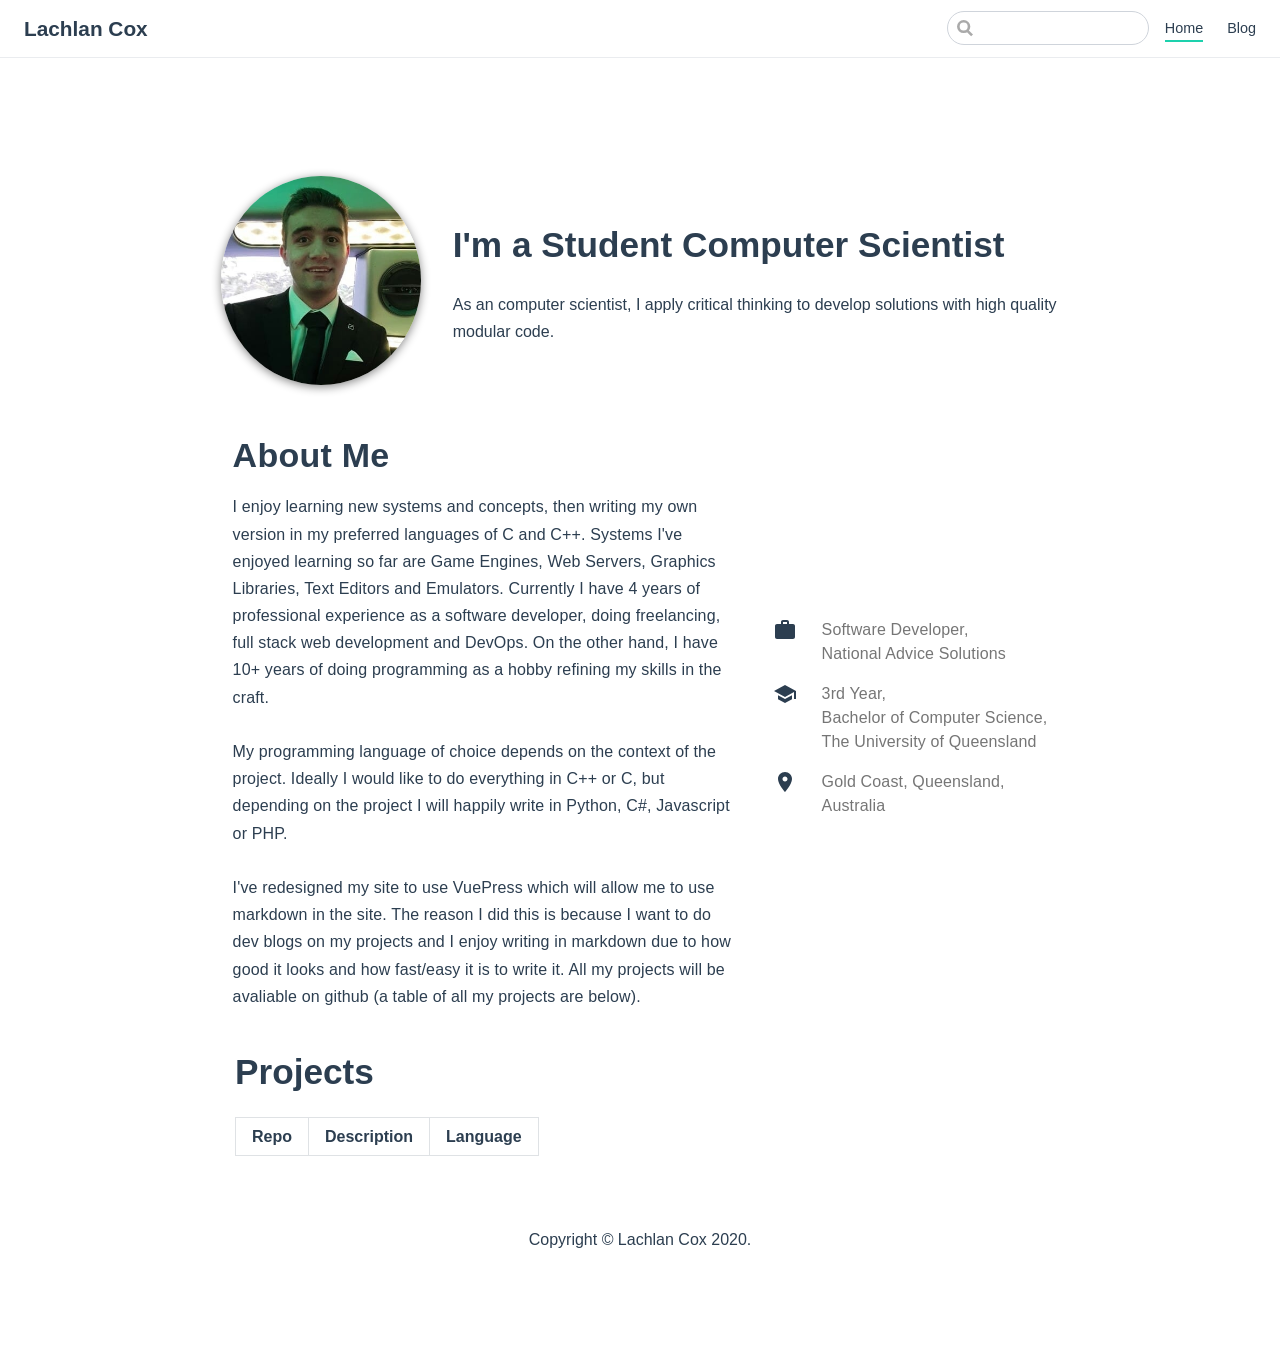
==== commit 3d72e7e6: "forgot to remove tab" ====
--- a/index.html
+++ b/index.html
@@ -8,22 +8,18 @@
     
     <meta name="description" content="My new portfolio website with alot more markdown">
     
-    <link rel="preload" href="/assets/css/0.styles.eb0d6ab5.css" as="style"><link rel="preload" href="/assets/js/app.a6c707df.js" as="script"><link rel="preload" href="/assets/js/2.daf1d9b9.js" as="script"><link rel="preload" href="/assets/js/16.f849f77f.js" as="script"><link rel="preload" href="/assets/js/5.4e4a7cb2.js" as="script"><link rel="preload" href="/assets/js/8.974123b1.js" as="script"><link rel="preload" href="/assets/js/7.f27e37c2.js" as="script"><link rel="preload" href="/assets/js/9.1772f344.js" as="script"><link rel="prefetch" href="/assets/js/10.160eff52.js"><link rel="prefetch" href="/assets/js/11.3652b7b5.js"><link rel="prefetch" href="/assets/js/12.6935d1f6.js"><link rel="prefetch" href="/assets/js/13.46d5ff3a.js"><link rel="prefetch" href="/assets/js/14.b4a777ba.js"><link rel="prefetch" href="/assets/js/15.4ce94cc1.js"><link rel="prefetch" href="/assets/js/3.f0b5e34e.js"><link rel="prefetch" href="/assets/js/4.a064411e.js"><link rel="prefetch" href="/assets/js/6.429a4375.js">
-    <link rel="stylesheet" href="/assets/css/0.styles.eb0d6ab5.css">
+    <link rel="preload" href="/assets/css/0.styles.f640f69e.css" as="style"><link rel="preload" href="/assets/js/app.5a74e7cd.js" as="script"><link rel="preload" href="/assets/js/2.19186952.js" as="script"><link rel="preload" href="/assets/js/15.b7583e9a.js" as="script"><link rel="preload" href="/assets/js/4.2fa9940a.js" as="script"><link rel="preload" href="/assets/js/7.c0224b75.js" as="script"><link rel="preload" href="/assets/js/6.f5cdaab6.js" as="script"><link rel="preload" href="/assets/js/8.f748bd4c.js" as="script"><link rel="prefetch" href="/assets/js/10.7c850899.js"><link rel="prefetch" href="/assets/js/11.30c9b06e.js"><link rel="prefetch" href="/assets/js/12.4b53c846.js"><link rel="prefetch" href="/assets/js/13.f9fc4099.js"><link rel="prefetch" href="/assets/js/14.8afa9195.js"><link rel="prefetch" href="/assets/js/3.71979686.js"><link rel="prefetch" href="/assets/js/5.63daacbf.js"><link rel="prefetch" href="/assets/js/9.228e5fa7.js">
+    <link rel="stylesheet" href="/assets/css/0.styles.f640f69e.css">
   </head>
   <body>
     <div id="app" data-server-rendered="true"><div class="theme-container no-sidebar"><header class="navbar"><div class="sidebar-button"><svg xmlns="http://www.w3.org/2000/svg" aria-hidden="true" role="img" viewBox="0 0 448 512" class="icon"><path fill="currentColor" d="M436 124H12c-6.627 0-12-5.373-12-12V80c0-6.627 5.373-12 12-12h424c6.627 0 12 5.373 12 12v32c0 6.627-5.373 12-12 12zm0 160H12c-6.627 0-12-5.373-12-12v-32c0-6.627 5.373-12 12-12h424c6.627 0 12 5.373 12 12v32c0 6.627-5.373 12-12 12zm0 160H12c-6.627 0-12-5.373-12-12v-32c0-6.627 5.373-12 12-12h424c6.627 0 12 5.373 12 12v32c0 6.627-5.373 12-12 12z"></path></svg></div> <a href="/" aria-current="page" class="home-link router-link-exact-active router-link-active"><!----> <span class="site-name">Lachlan Cox</span></a> <div class="links"><div class="search-box"><input aria-label="Search" autocomplete="off" spellcheck="false" value=""> <!----></div> <nav class="nav-links can-hide"><div class="nav-item"><a href="/" aria-current="page" class="nav-link router-link-exact-active router-link-active">
   Home
 </a></div><div class="nav-item"><a href="/blog/" class="nav-link">
   Blog
-</a></div><div class="nav-item"><a href="/olivia/" class="nav-link">
-  Valentines
 </a></div> <!----></nav></div></header> <div class="sidebar-mask"></div> <aside class="sidebar"><nav class="nav-links"><div class="nav-item"><a href="/" aria-current="page" class="nav-link router-link-exact-active router-link-active">
   Home
 </a></div><div class="nav-item"><a href="/blog/" class="nav-link">
   Blog
-</a></div><div class="nav-item"><a href="/olivia/" class="nav-link">
-  Valentines
 </a></div> <!----></nav>  <!----> </aside> <main class="page"> <div class="theme-default-content content__default"><div class="split-box" data-v-3b5c8ca8><div class="home-avatar" data-v-3b5c8ca8><img src="/assets/img/avatar.e0ad1e9c.jpg" class="avatar" data-v-3b5c8ca8></div> <div class="home-content" data-v-3b5c8ca8><h1 data-v-3b5c8ca8>I'm a Student Computer Scientist</h1> <p data-v-3b5c8ca8>As an computer scientist, I apply critical thinking to develop solutions with high quality modular code.</p></div></div> <div class="about-me" data-v-7ade7758><div class="about-me-text" data-v-7ade7758><h4 data-v-7ade7758>About Me</h4> <p data-v-7ade7758>
             I enjoy learning new systems and concepts, then writing my own version in my preferred languages of C and C++. Systems I've enjoyed learning so far are Game Engines, Web Servers, Graphics Libraries, Text Editors and Emulators.
             Currently I have 4 years of professional experience as a software developer, doing freelancing, full stack web development and DevOps. On the other hand, I have 10+ years of doing programming as a hobby refining my skills in the craft.
@@ -35,6 +31,6 @@
         </p></div> <div class="about-me-flags" data-v-7ade7758><div data-v-7ade7758><svg focusable="false" viewBox="0 0 24 24" aria-hidden="true" role="presentation" class="svg-icon" data-v-7ade7758><path d="M20 6h-4V4c0-1.11-.89-2-2-2h-4c-1.11 0-2 .89-2 2v2H4c-1.11 0-1.99.89-1.99 2L2 19c0 1.11.89 2 2 2h16c1.11 0 2-.89 2-2V8c0-1.11-.89-2-2-2zm-6 0h-4V4h4v2z" data-v-7ade7758></path></svg> <p data-v-7ade7758>Software Developer,<br data-v-7ade7758>National Advice Solutions</p></div> <div data-v-7ade7758><svg focusable="false" viewBox="0 0 24 24" aria-hidden="true" role="presentation" class="svg-icon" data-v-7ade7758><path d="M5 13.18v4L12 21l7-3.82v-4L12 17l-7-3.82zM12 3L1 9l11 6 9-4.91V17h2V9L12 3z" data-v-7ade7758></path></svg> <p data-v-7ade7758>3rd Year,<br data-v-7ade7758> Bachelor of Computer Science,<br data-v-7ade7758>The University of Queensland</p></div> <div data-v-7ade7758><svg focusable="false" viewBox="0 0 24 24" aria-hidden="true" role="presentation" class="svg-icon" data-v-7ade7758><path d="M12 2C8.13 2 5 5.13 5 9c0 5.25 7 13 7 13s7-7.75 7-13c0-3.87-3.13-7-7-7zm0 9.5c-1.38 0-2.5-1.12-2.5-2.5s1.12-2.5 2.5-2.5 2.5 1.12 2.5 2.5-1.12 2.5-2.5 2.5z" data-v-7ade7758></path></svg> <p data-v-7ade7758>Gold Coast, Queensland,<br data-v-7ade7758>Australia</p></div></div></div> <div class="git-repos-table" data-v-6c38e1d5><h1 data-v-6c38e1d5>Projects</h1> <table data-v-6c38e1d5><thead data-v-6c38e1d5><tr data-v-6c38e1d5><th data-v-6c38e1d5>Repo</th> <th data-v-6c38e1d5>Description</th> <th data-v-6c38e1d5>Language</th></tr></thead> <tbody data-v-6c38e1d5></tbody></table></div> <footer data-v-9c7f4b82>
     Copyright © Lachlan Cox 2020.
 </footer></div> <footer class="page-edit"><!----> <!----></footer> <!----> </main></div><div class="global-ui"></div></div>
-    <script src="/assets/js/app.a6c707df.js" defer></script><script src="/assets/js/2.daf1d9b9.js" defer></script><script src="/assets/js/16.f849f77f.js" defer></script><script src="/assets/js/5.4e4a7cb2.js" defer></script><script src="/assets/js/8.974123b1.js" defer></script><script src="/assets/js/7.f27e37c2.js" defer></script><script src="/assets/js/9.1772f344.js" defer></script>
+    <script src="/assets/js/app.5a74e7cd.js" defer></script><script src="/assets/js/2.19186952.js" defer></script><script src="/assets/js/15.b7583e9a.js" defer></script><script src="/assets/js/4.2fa9940a.js" defer></script><script src="/assets/js/7.c0224b75.js" defer></script><script src="/assets/js/6.f5cdaab6.js" defer></script><script src="/assets/js/8.f748bd4c.js" defer></script>
   </body>
 </html>
--- a/assets/css/0.styles.f640f69e.css
+++ b/assets/css/0.styles.f640f69e.css
@@ -0,0 +1 @@
+code[class*=language-],pre[class*=language-]{color:#ccc;background:none;font-family:Consolas,Monaco,Andale Mono,Ubuntu Mono,monospace;font-size:1em;text-align:left;white-space:pre;word-spacing:normal;word-break:normal;word-wrap:normal;line-height:1.5;-moz-tab-size:4;-o-tab-size:4;tab-size:4;-webkit-hyphens:none;-ms-hyphens:none;hyphens:none}pre[class*=language-]{padding:1em;margin:.5em 0;overflow:auto}:not(pre)>code[class*=language-],pre[class*=language-]{background:#2d2d2d}:not(pre)>code[class*=language-]{padding:.1em;border-radius:.3em;white-space:normal}.token.block-comment,.token.cdata,.token.comment,.token.doctype,.token.prolog{color:#999}.token.punctuation{color:#ccc}.token.attr-name,.token.deleted,.token.namespace,.token.tag{color:#e2777a}.token.function-name{color:#6196cc}.token.boolean,.token.function,.token.number{color:#f08d49}.token.class-name,.token.constant,.token.property,.token.symbol{color:#f8c555}.token.atrule,.token.builtin,.token.important,.token.keyword,.token.selector{color:#cc99cd}.token.attr-value,.token.char,.token.regex,.token.string,.token.variable{color:#7ec699}.token.entity,.token.operator,.token.url{color:#67cdcc}.token.bold,.token.important{font-weight:700}.token.italic{font-style:italic}.token.entity{cursor:help}.token.inserted{color:green}.theme-default-content code{color:#476582;padding:.25rem .5rem;margin:0;font-size:.85em;background-color:rgba(27,31,35,.05);border-radius:3px}.theme-default-content code .token.deleted{color:#ec5975}.theme-default-content code .token.inserted{color:#1abc9c}.theme-default-content pre,.theme-default-content pre[class*=language-]{line-height:1.4;padding:1.25rem 1.5rem;margin:.85rem 0;background-color:#282c34;border-radius:6px;overflow:auto}.theme-default-content pre[class*=language-] code,.theme-default-content pre code{color:#fff;padding:0;background-color:transparent;border-radius:0}div[class*=language-]{position:relative;background-color:#282c34;border-radius:6px}div[class*=language-] .highlight-lines{-webkit-user-select:none;user-select:none;padding-top:1.3rem;position:absolute;top:0;left:0;width:100%;line-height:1.4}div[class*=language-] .highlight-lines .highlighted{background-color:rgba(0,0,0,.66)}div[class*=language-] pre,div[class*=language-] pre[class*=language-]{background:transparent;position:relative;z-index:1}div[class*=language-]:before{position:absolute;z-index:3;top:.8em;right:1em;font-size:.75rem;color:hsla(0,0%,100%,.4)}div[class*=language-]:not(.line-numbers-mode) .line-numbers-wrapper{display:none}div[class*=language-].line-numbers-mode .highlight-lines .highlighted{position:relative}div[class*=language-].line-numbers-mode .highlight-lines .highlighted:before{content:" ";position:absolute;z-index:3;left:0;top:0;display:block;width:3.5rem;height:100%;background-color:rgba(0,0,0,.66)}div[class*=language-].line-numbers-mode pre{padding-left:4.5rem;vertical-align:middle}div[class*=language-].line-numbers-mode .line-numbers-wrapper{position:absolute;top:0;width:3.5rem;text-align:center;color:hsla(0,0%,100%,.3);padding:1.25rem 0;line-height:1.4}div[class*=language-].line-numbers-mode .line-numbers-wrapper br{-webkit-user-select:none;user-select:none}div[class*=language-].line-numbers-mode .line-numbers-wrapper .line-number{position:relative;z-index:4;-webkit-user-select:none;user-select:none;font-size:.85em}div[class*=language-].line-numbers-mode:after{content:"";position:absolute;z-index:2;top:0;left:0;width:3.5rem;height:100%;border-radius:6px 0 0 6px;border-right:1px solid rgba(0,0,0,.66);background-color:#282c34}div[class~=language-js]:before{content:"js"}div[class~=language-ts]:before{content:"ts"}div[class~=language-html]:before{content:"html"}div[class~=language-md]:before{content:"md"}div[class~=language-vue]:before{content:"vue"}div[class~=language-css]:before{content:"css"}div[class~=language-sass]:before{content:"sass"}div[class~=language-scss]:before{content:"scss"}div[class~=language-less]:before{content:"less"}div[class~=language-stylus]:before{content:"stylus"}div[class~=language-go]:before{content:"go"}div[class~=language-java]:before{content:"java"}div[class~=language-c]:before{content:"c"}div[class~=language-sh]:before{content:"sh"}div[class~=language-yaml]:before{content:"yaml"}div[class~=language-py]:before{content:"py"}div[class~=language-docker]:before{content:"docker"}div[class~=language-dockerfile]:before{content:"dockerfile"}div[class~=language-makefile]:before{content:"makefile"}div[class~=language-javascript]:before{content:"js"}div[class~=language-typescript]:before{content:"ts"}div[class~=language-markup]:before{content:"html"}div[class~=language-markdown]:before{content:"md"}div[class~=language-json]:before{content:"json"}div[class~=language-ruby]:before{content:"rb"}div[class~=language-python]:before{content:"py"}div[class~=language-bash]:before{content:"sh"}div[class~=language-php]:before{content:"php"}.custom-block .custom-block-title{font-weight:600;margin-bottom:-.4rem}.custom-block.danger,.custom-block.tip,.custom-block.warning{padding:.1rem 1.5rem;border-left-width:.5rem;border-left-style:solid;margin:1rem 0}.custom-block.tip{background-color:#f3f5f7;border-color:#42b983}.custom-block.warning{background-color:rgba(255,229,100,.3);border-color:#e7c000;color:#6b5900}.custom-block.warning .custom-block-title{color:#b29400}.custom-block.warning a{color:#2c3e50}.custom-block.danger{background-color:#ffe6e6;border-color:#c00;color:#4d0000}.custom-block.danger .custom-block-title{color:#900}.custom-block.danger a{color:#2c3e50}.custom-block.details{display:block;position:relative;border-radius:2px;margin:1.6em 0;padding:1.6em;background-color:#eee}.custom-block.details h4{margin-top:0}.custom-block.details figure:last-child,.custom-block.details p:last-child{margin-bottom:0;padding-bottom:0}.custom-block.details summary{outline:none;cursor:pointer}.arrow{display:inline-block;width:0;height:0}.arrow.up{border-bottom:6px solid #ccc}.arrow.down,.arrow.up{border-left:4px solid transparent;border-right:4px solid transparent}.arrow.down{border-top:6px solid #ccc}.arrow.right{border-left:6px solid #ccc}.arrow.left,.arrow.right{border-top:4px solid transparent;border-bottom:4px solid transparent}.arrow.left{border-right:6px solid #ccc}.theme-default-content:not(.custom){max-width:740px;margin:0 auto;padding:2rem 2.5rem}@media (max-width:959px){.theme-default-content:not(.custom){padding:2rem}}@media (max-width:419px){.theme-default-content:not(.custom){padding:1.5rem}}.table-of-contents .badge{vertical-align:middle}body,html{padding:0;margin:0;background-color:#fff}body{font-family:-apple-system,BlinkMacSystemFont,Segoe UI,Roboto,Oxygen,Ubuntu,Cantarell,Fira Sans,Droid Sans,Helvetica Neue,sans-serif;-webkit-font-smoothing:antialiased;-moz-osx-font-smoothing:grayscale;font-size:16px;color:#2c3e50}.page{padding-left:20rem}.navbar{z-index:20;right:0;height:3.6rem;background-color:#fff;box-sizing:border-box;border-bottom:1px solid #eaecef}.navbar,.sidebar-mask{position:fixed;top:0;left:0}.sidebar-mask{z-index:9;width:100vw;height:100vh;display:none}.sidebar{font-size:16px;background-color:#fff;width:20rem;position:fixed;z-index:10;margin:0;top:3.6rem;left:0;bottom:0;box-sizing:border-box;border-right:1px solid #eaecef;overflow-y:auto}.theme-default-content:not(.custom)>:first-child{margin-top:3.6rem}.theme-default-content:not(.custom) a:hover{text-decoration:underline}.theme-default-content:not(.custom) p.demo{padding:1rem 1.5rem;border:1px solid #ddd;border-radius:4px}.theme-default-content:not(.custom) img{max-width:100%}.theme-default-content.custom{padding:0;margin:0}.theme-default-content.custom img{max-width:100%}a{font-weight:500;text-decoration:none}a,p a code{color:#1abc9c}p a code{font-weight:400}kbd{background:#eee;border:.15rem solid #ddd;border-bottom:.25rem solid #ddd;border-radius:.15rem;padding:0 .15em}blockquote{font-size:1rem;color:#999;border-left:.2rem solid #dfe2e5;margin:1rem 0;padding:.25rem 0 .25rem 1rem}blockquote>p{margin:0}ol,ul{padding-left:1.2em}strong{font-weight:600}h1,h2,h3,h4,h5,h6{font-weight:600;line-height:1.25}.theme-default-content:not(.custom)>h1,.theme-default-content:not(.custom)>h2,.theme-default-content:not(.custom)>h3,.theme-default-content:not(.custom)>h4,.theme-default-content:not(.custom)>h5,.theme-default-content:not(.custom)>h6{margin-top:-3.1rem;padding-top:4.6rem;margin-bottom:0}.theme-default-content:not(.custom)>h1:first-child,.theme-default-content:not(.custom)>h2:first-child,.theme-default-content:not(.custom)>h3:first-child,.theme-default-content:not(.custom)>h4:first-child,.theme-default-content:not(.custom)>h5:first-child,.theme-default-content:not(.custom)>h6:first-child{margin-top:-1.5rem;margin-bottom:1rem}.theme-default-content:not(.custom)>h1:first-child+.custom-block,.theme-default-content:not(.custom)>h1:first-child+p,.theme-default-content:not(.custom)>h1:first-child+pre,.theme-default-content:not(.custom)>h2:first-child+.custom-block,.theme-default-content:not(.custom)>h2:first-child+p,.theme-default-content:not(.custom)>h2:first-child+pre,.theme-default-content:not(.custom)>h3:first-child+.custom-block,.theme-default-content:not(.custom)>h3:first-child+p,.theme-default-content:not(.custom)>h3:first-child+pre,.theme-default-content:not(.custom)>h4:first-child+.custom-block,.theme-default-content:not(.custom)>h4:first-child+p,.theme-default-content:not(.custom)>h4:first-child+pre,.theme-default-content:not(.custom)>h5:first-child+.custom-block,.theme-default-content:not(.custom)>h5:first-child+p,.theme-default-content:not(.custom)>h5:first-child+pre,.theme-default-content:not(.custom)>h6:first-child+.custom-block,.theme-default-content:not(.custom)>h6:first-child+p,.theme-default-content:not(.custom)>h6:first-child+pre{margin-top:2rem}h1:focus .header-anchor,h1:hover .header-anchor,h2:focus .header-anchor,h2:hover .header-anchor,h3:focus .header-anchor,h3:hover .header-anchor,h4:focus .header-anchor,h4:hover .header-anchor,h5:focus .header-anchor,h5:hover .header-anchor,h6:focus .header-anchor,h6:hover .header-anchor{opacity:1}h1{font-size:2.2rem}h2{font-size:1.65rem;padding-bottom:.3rem;border-bottom:1px solid #eaecef}h3{font-size:1.35rem}a.header-anchor{font-size:.85em;float:left;margin-left:-.87em;padding-right:.23em;margin-top:.125em;opacity:0}a.header-anchor:focus,a.header-anchor:hover{text-decoration:none}.line-number,code,kbd{font-family:source-code-pro,Menlo,Monaco,Consolas,Courier New,monospace}ol,p,ul{line-height:1.7}hr{border:0;border-top:1px solid #eaecef}table{border-collapse:collapse;margin:1rem 0;display:block;overflow-x:auto}tr{border-top:1px solid #dfe2e5}tr:nth-child(2n){background-color:#f6f8fa}td,th{border:1px solid #dfe2e5;padding:.6em 1em}.theme-container.sidebar-open .sidebar-mask{display:block}.theme-container.no-navbar .theme-default-content:not(.custom)>h1,.theme-container.no-navbar h2,.theme-container.no-navbar h3,.theme-container.no-navbar h4,.theme-container.no-navbar h5,.theme-container.no-navbar h6{margin-top:1.5rem;padding-top:0}.theme-container.no-navbar .sidebar{top:0}@media (min-width:720px){.theme-container.no-sidebar .sidebar{display:none}.theme-container.no-sidebar .page{padding-left:0}}@media (max-width:959px){.sidebar{font-size:15px;width:16.4rem}.page{padding-left:16.4rem}}@media (max-width:719px){.sidebar{top:0;padding-top:3.6rem;transform:translateX(-100%);transition:transform .2s ease}.page{padding-left:0}.theme-container.sidebar-open .sidebar{transform:translateX(0)}.theme-container.no-navbar .sidebar{padding-top:0}}@media (max-width:419px){h1{font-size:1.9rem}.theme-default-content div[class*=language-]{margin:.85rem -1.5rem;border-radius:0}}.home,div.theme-default-content:not(.custom){max-width:900px}#nprogress{pointer-events:none}#nprogress .bar{background:#1abc9c;position:fixed;z-index:1031;top:0;left:0;width:100%;height:2px}#nprogress .peg{display:block;position:absolute;right:0;width:100px;height:100%;box-shadow:0 0 10px #1abc9c,0 0 5px #1abc9c;opacity:1;transform:rotate(3deg) translateY(-4px)}#nprogress .spinner{display:block;position:fixed;z-index:1031;top:15px;right:15px}#nprogress .spinner-icon{width:18px;height:18px;box-sizing:border-box;border-color:#1abc9c transparent transparent #1abc9c;border-style:solid;border-width:2px;border-radius:50%;-webkit-animation:nprogress-spinner .4s linear infinite;animation:nprogress-spinner .4s linear infinite}.nprogress-custom-parent{overflow:hidden;position:relative}.nprogress-custom-parent #nprogress .bar,.nprogress-custom-parent #nprogress .spinner{position:absolute}@-webkit-keyframes nprogress-spinner{0%{transform:rotate(0deg)}to{transform:rotate(1turn)}}@keyframes nprogress-spinner{0%{transform:rotate(0deg)}to{transform:rotate(1turn)}}.icon.outbound{color:#aaa;display:inline-block;vertical-align:middle;position:relative;top:-1px}.sr-only{position:absolute;width:1px;height:1px;padding:0;margin:-1px;overflow:hidden;clip:rect(0,0,0,0);white-space:nowrap;border-width:0}.home{padding:3.6rem 2rem 0;max-width:960px;margin:0 auto;display:block}.home .hero{text-align:center}.home .hero img{max-width:100%;max-height:280px;display:block;margin:3rem auto 1.5rem}.home .hero h1{font-size:3rem}.home .hero .action,.home .hero .description,.home .hero h1{margin:1.8rem auto}.home .hero .description{max-width:35rem;font-size:1.6rem;line-height:1.3;color:#6a8bad}.home .hero .action-button{display:inline-block;font-size:1.2rem;color:#fff;background-color:#1abc9c;padding:.8rem 1.6rem;border-radius:4px;transition:background-color .1s ease;box-sizing:border-box;border-bottom:1px solid #17a98c}.home .hero .action-button:hover{background-color:#1ed6b2}.home .features{border-top:1px solid #eaecef;padding:1.2rem 0;margin-top:2.5rem;display:flex;flex-wrap:wrap;align-items:flex-start;align-content:stretch;justify-content:space-between}.home .feature{flex-grow:1;flex-basis:30%;max-width:30%}.home .feature h2{font-size:1.4rem;font-weight:500;border-bottom:none;padding-bottom:0;color:#3a5169}.home .feature p{color:#4e6e8e}.home .footer{padding:2.5rem;border-top:1px solid #eaecef;text-align:center;color:#4e6e8e}@media (max-width:719px){.home .features{flex-direction:column}.home .feature{max-width:100%;padding:0 2.5rem}}@media (max-width:419px){.home{padding-left:1.5rem;padding-right:1.5rem}.home .hero img{max-height:210px;margin:2rem auto 1.2rem}.home .hero h1{font-size:2rem}.home .hero .action,.home .hero .description,.home .hero h1{margin:1.2rem auto}.home .hero .description{font-size:1.2rem}.home .hero .action-button{font-size:1rem;padding:.6rem 1.2rem}.home .feature h2{font-size:1.25rem}}.search-box{display:inline-block;position:relative;margin-right:1rem}.search-box input{cursor:text;width:10rem;height:2rem;color:#4e6e8e;display:inline-block;border:1px solid #cfd4db;border-radius:2rem;font-size:.9rem;line-height:2rem;padding:0 .5rem 0 2rem;outline:none;transition:all .2s ease;background:#fff url(/assets/img/search.83621669.svg) .6rem .5rem no-repeat;background-size:1rem}.search-box input:focus{cursor:auto;border-color:#1abc9c}.search-box .suggestions{background:#fff;width:20rem;position:absolute;top:2rem;border:1px solid #cfd4db;border-radius:6px;padding:.4rem;list-style-type:none}.search-box .suggestions.align-right{right:0}.search-box .suggestion{line-height:1.4;padding:.4rem .6rem;border-radius:4px;cursor:pointer}.search-box .suggestion a{white-space:normal;color:#5d82a6}.search-box .suggestion a .page-title{font-weight:600}.search-box .suggestion a .header{font-size:.9em;margin-left:.25em}.search-box .suggestion.focused{background-color:#f3f4f5}.search-box .suggestion.focused a{color:#1abc9c}@media (max-width:959px){.search-box input{cursor:pointer;width:0;border-color:transparent;position:relative}.search-box input:focus{cursor:text;left:0;width:10rem}}@media (-ms-high-contrast:none){.search-box input{height:2rem}}@media (max-width:959px) and (min-width:719px){.search-box .suggestions{left:0}}@media (max-width:719px){.search-box{margin-right:0}.search-box input{left:1rem}.search-box .suggestions{right:0}}@media (max-width:419px){.search-box .suggestions{width:calc(100vw - 4rem)}.search-box input:focus{width:8rem}}.sidebar-button{cursor:pointer;display:none;width:1.25rem;height:1.25rem;position:absolute;padding:.6rem;top:.6rem;left:1rem}.sidebar-button .icon{display:block;width:1.25rem;height:1.25rem}@media (max-width:719px){.sidebar-button{display:block}}.dropdown-enter,.dropdown-leave-to{height:0!important}.dropdown-wrapper{cursor:pointer}.dropdown-wrapper .dropdown-title,.dropdown-wrapper .mobile-dropdown-title{display:block;font-size:.9rem;font-family:inherit;cursor:inherit;padding:inherit;line-height:1.4rem;background:transparent;border:none;font-weight:500;color:#2c3e50}.dropdown-wrapper .dropdown-title:hover,.dropdown-wrapper .mobile-dropdown-title:hover{border-color:transparent}.dropdown-wrapper .dropdown-title .arrow,.dropdown-wrapper .mobile-dropdown-title .arrow{vertical-align:middle;margin-top:-1px;margin-left:.4rem}.dropdown-wrapper .mobile-dropdown-title{display:none;font-weight:600}.dropdown-wrapper .mobile-dropdown-title font-size inherit:hover{color:#1abc9c}.dropdown-wrapper .nav-dropdown .dropdown-item{color:inherit;line-height:1.7rem}.dropdown-wrapper .nav-dropdown .dropdown-item h4{margin:.45rem 0 0;border-top:1px solid #eee;padding:1rem 1.5rem .45rem 1.25rem}.dropdown-wrapper .nav-dropdown .dropdown-item .dropdown-subitem-wrapper{padding:0;list-style:none}.dropdown-wrapper .nav-dropdown .dropdown-item .dropdown-subitem-wrapper .dropdown-subitem{font-size:.9em}.dropdown-wrapper .nav-dropdown .dropdown-item a{display:block;line-height:1.7rem;position:relative;border-bottom:none;font-weight:400;margin-bottom:0;padding:0 1.5rem 0 1.25rem}.dropdown-wrapper .nav-dropdown .dropdown-item a.router-link-active,.dropdown-wrapper .nav-dropdown .dropdown-item a:hover{color:#1abc9c}.dropdown-wrapper .nav-dropdown .dropdown-item a.router-link-active:after{content:"";width:0;height:0;border-left:5px solid #1abc9c;border-top:3px solid transparent;border-bottom:3px solid transparent;position:absolute;top:calc(50% - 2px);left:9px}.dropdown-wrapper .nav-dropdown .dropdown-item:first-child h4{margin-top:0;padding-top:0;border-top:0}@media (max-width:719px){.dropdown-wrapper.open .dropdown-title{margin-bottom:.5rem}.dropdown-wrapper .dropdown-title{display:none}.dropdown-wrapper .mobile-dropdown-title{display:block}.dropdown-wrapper .nav-dropdown{transition:height .1s ease-out;overflow:hidden}.dropdown-wrapper .nav-dropdown .dropdown-item h4{border-top:0;margin-top:0;padding-top:0}.dropdown-wrapper .nav-dropdown .dropdown-item>a,.dropdown-wrapper .nav-dropdown .dropdown-item h4{font-size:15px;line-height:2rem}.dropdown-wrapper .nav-dropdown .dropdown-item .dropdown-subitem{font-size:14px;padding-left:1rem}}@media (min-width:719px){.dropdown-wrapper{height:1.8rem}.dropdown-wrapper.open .nav-dropdown,.dropdown-wrapper:hover .nav-dropdown{display:block!important}.dropdown-wrapper.open:blur{display:none}.dropdown-wrapper .nav-dropdown{display:none;height:auto!important;box-sizing:border-box;max-height:calc(100vh - 2.7rem);overflow-y:auto;position:absolute;top:100%;right:0;background-color:#fff;padding:.6rem 0;border:1px solid;border-color:#ddd #ddd #ccc;text-align:left;border-radius:.25rem;white-space:nowrap;margin:0}}.nav-links{display:inline-block}.nav-links a{line-height:1.4rem;color:inherit}.nav-links a.router-link-active,.nav-links a:hover{color:#1abc9c}.nav-links .nav-item{position:relative;display:inline-block;margin-left:1.5rem;line-height:2rem}.nav-links .nav-item:first-child{margin-left:0}.nav-links .repo-link{margin-left:1.5rem}@media (max-width:719px){.nav-links .nav-item,.nav-links .repo-link{margin-left:0}}@media (min-width:719px){.nav-links a.router-link-active,.nav-links a:hover{color:#2c3e50}.nav-item>a:not(.external).router-link-active,.nav-item>a:not(.external):hover{margin-bottom:-2px;border-bottom:2px solid #1dd1ad}}.navbar{padding:.7rem 1.5rem;line-height:2.2rem}.navbar a,.navbar img,.navbar span{display:inline-block}.navbar .logo{height:2.2rem;min-width:2.2rem;margin-right:.8rem;vertical-align:top}.navbar .site-name{font-size:1.3rem;font-weight:600;color:#2c3e50;position:relative}.navbar .links{padding-left:1.5rem;box-sizing:border-box;background-color:#fff;white-space:nowrap;font-size:.9rem;position:absolute;right:1.5rem;top:.7rem;display:flex}.navbar .links .search-box{flex:0 0 auto;vertical-align:top}@media (max-width:719px){.navbar{padding-left:4rem}.navbar .can-hide{display:none}.navbar .links{padding-left:1.5rem}.navbar .site-name{width:calc(100vw - 9.4rem);overflow:hidden;white-space:nowrap;text-overflow:ellipsis}}.page-edit{max-width:740px;margin:0 auto;padding:2rem 2.5rem}@media (max-width:959px){.page-edit{padding:2rem}}@media (max-width:419px){.page-edit{padding:1.5rem}}.page-edit{padding-top:1rem;padding-bottom:1rem;overflow:auto}.page-edit .edit-link{display:inline-block}.page-edit .edit-link a{color:#4e6e8e;margin-right:.25rem}.page-edit .last-updated{float:right;font-size:.9em}.page-edit .last-updated .prefix{font-weight:500;color:#4e6e8e}.page-edit .last-updated .time{font-weight:400;color:#767676}@media (max-width:719px){.page-edit .edit-link{margin-bottom:.5rem}.page-edit .last-updated{font-size:.8em;float:none;text-align:left}}.page-nav{max-width:740px;margin:0 auto;padding:2rem 2.5rem}@media (max-width:959px){.page-nav{padding:2rem}}@media (max-width:419px){.page-nav{padding:1.5rem}}.page-nav{padding-top:1rem;padding-bottom:0}.page-nav .inner{min-height:2rem;margin-top:0;border-top:1px solid #eaecef;padding-top:1rem;overflow:auto}.page-nav .next{float:right}.page{padding-bottom:2rem;display:block}.sidebar-group .sidebar-group{padding-left:.5em}.sidebar-group:not(.collapsable) .sidebar-heading:not(.clickable){cursor:auto;color:inherit}.sidebar-group.is-sub-group{padding-left:0}.sidebar-group.is-sub-group>.sidebar-heading{font-size:.95em;line-height:1.4;font-weight:400;padding-left:2rem}.sidebar-group.is-sub-group>.sidebar-heading:not(.clickable){opacity:.5}.sidebar-group.is-sub-group>.sidebar-group-items{padding-left:1rem}.sidebar-group.is-sub-group>.sidebar-group-items>li>.sidebar-link{font-size:.95em;border-left:none}.sidebar-group.depth-2>.sidebar-heading{border-left:none}.sidebar-heading{color:#2c3e50;transition:color .15s ease;cursor:pointer;font-size:1.1em;font-weight:700;padding:.35rem 1.5rem .35rem 1.25rem;width:100%;box-sizing:border-box;margin:0;border-left:.25rem solid transparent}.sidebar-heading.open,.sidebar-heading:hover{color:inherit}.sidebar-heading .arrow{position:relative;top:-.12em;left:.5em}.sidebar-heading.clickable.active{font-weight:600;color:#1abc9c;border-left-color:#1abc9c}.sidebar-heading.clickable:hover{color:#1abc9c}.sidebar-group-items{transition:height .1s ease-out;font-size:.95em;overflow:hidden}.sidebar .sidebar-sub-headers{padding-left:1rem;font-size:.95em}a.sidebar-link{font-size:1em;font-weight:400;display:inline-block;color:#2c3e50;border-left:.25rem solid transparent;padding:.35rem 1rem .35rem 1.25rem;line-height:1.4;width:100%;box-sizing:border-box}a.sidebar-link:hover{color:#1abc9c}a.sidebar-link.active{font-weight:600;color:#1abc9c;border-left-color:#1abc9c}.sidebar-group a.sidebar-link{padding-left:2rem}.sidebar-sub-headers a.sidebar-link{padding-top:.25rem;padding-bottom:.25rem;border-left:none}.sidebar-sub-headers a.sidebar-link.active{font-weight:500}.sidebar ul{padding:0;margin:0;list-style-type:none}.sidebar a{display:inline-block}.sidebar .nav-links{display:none;border-bottom:1px solid #eaecef;padding:.5rem 0 .75rem}.sidebar .nav-links a{font-weight:600}.sidebar .nav-links .nav-item,.sidebar .nav-links .repo-link{display:block;line-height:1.25rem;font-size:1.1em;padding:.5rem 0 .5rem 1.5rem}.sidebar>.sidebar-links{padding:1.5rem 0}.sidebar>.sidebar-links>li>a.sidebar-link{font-size:1.1em;line-height:1.7;font-weight:700}.sidebar>.sidebar-links>li:not(:first-child){margin-top:.75rem}@media (max-width:719px){.sidebar .nav-links{display:block}.sidebar .nav-links .dropdown-wrapper .nav-dropdown .dropdown-item a.router-link-active:after{top:calc(1rem - 2px)}.sidebar>.sidebar-links{padding:1rem 0}}.blog-link[data-v-68510d95]{text-decoration:none}.blog-link[data-v-68510d95]:hover{text-decoration:none!important}.blog-card[data-v-68510d95]{color:#2c3e50;text-decoration:none;padding:5px}.blog-card[data-v-68510d95]:hover{color:#2c3e50;text-decoration:none;background-color:#f0f0f0}.blog-card h2[data-v-68510d95]{border:none;margin-top:5px;margin-bottom:5px;text-decoration:none}.blog-card p[data-v-68510d95]{margin:0;text-decoration:none}.tag-holder[data-v-68510d95]{display:flex}.tag-holder p[data-v-68510d95]{color:#eee;margin:5px 10px;background-color:#1abc9c;padding:2px 10px;border-radius:25px}.tag-holder p[data-v-68510d95]:first-child{margin-left:0}.git-repos-table[data-v-6c38e1d5]{width:90%;margin-left:5%;margin-right:0}.split-box[data-v-3b5c8ca8]{width:100%;display:flex;align-items:center;justify-content:center;margin-left:auto;margin-right:auto;margin-top:9rem!important;flex-wrap:wrap}.home-content[data-v-3b5c8ca8]{width:100%;text-align:center}@media (min-width:800px){.split-box[data-v-3b5c8ca8]{flex-wrap:nowrap}.home-content[data-v-3b5c8ca8]{text-align:left}}.avatar[data-v-3b5c8ca8]{display:block;width:25%;height:25%;max-width:400px!important;max-height:400px;min-width:200px;min-height:200px;overflow:hidden;margin-left:auto;margin-right:auto;flex-shrink:0;line-height:0;border-radius:50%;box-shadow:0 2px 10px #888}.avatar[data-v-3b5c8ca8],.home-avatar[data-v-3b5c8ca8]{align-items:center;justify-content:center}.svg-icon[data-v-7ade7758]{display:inline-block;width:1em;height:1em;flex-shrink:0;fill:currentColor;font-size:1.5rem;font-family:Roboto,Helvetica,Arial,sans-serif;font-weight:400;line-height:1.43;letter-spacing:.01071em;-moz-user-select:none;transition:fill .2s cubic-bezier(.4,0,.2,1) 0ms}.about-me[data-v-7ade7758]{display:flex;flex-wrap:wrap;width:100%;margin:0;box-sizing:border-box;justify-content:center;align-items:center}@media (min-width:800px){.about-me[data-v-7ade7758]{flex-wrap:nowrap}}.about-me-text[data-v-7ade7758]{max-width:500px;margin-top:5px;margin-bottom:0;font-size:1rem;font-family:Roboto,Helvetica,Arial,sans-serif;font-weight:400;line-height:1.5;letter-spacing:.00938em}.about-me-text h4[data-v-7ade7758]{margin-bottom:15px;font-family:Roboto,Helvetica,Arial,sans-serif;font-size:2.125rem;line-height:1.235;letter-spacing:.00735em}.about-me-flags[data-v-7ade7758]{padding-top:40px;padding-left:40px;margin:0;box-sizing:border-box}.about-me-flags div[data-v-7ade7758]{flex-wrap:nowrap;width:100%;display:flex;box-sizing:border-box}.about-me-flags div svg[data-v-7ade7758]{margin:0;box-sizing:border-box}.about-me-flags div p[data-v-7ade7758]{color:rgba(0,0,0,.54);padding-left:25px;margin:0 0 16px;box-sizing:border-box;font-size:1rem;font-family:Roboto,Helvetica,Arial,sans-serif;font-weight:400;line-height:1.5;letter-spacing:.00938em}footer[data-v-9c7f4b82]{margin-top:75px;text-align:center}.badge[data-v-15b7b770]{display:inline-block;font-size:14px;height:18px;line-height:18px;border-radius:3px;padding:0 6px;color:#fff}.badge.green[data-v-15b7b770],.badge.tip[data-v-15b7b770],.badge[data-v-15b7b770]{background-color:#42b983}.badge.error[data-v-15b7b770]{background-color:#da5961}.badge.warn[data-v-15b7b770],.badge.warning[data-v-15b7b770],.badge.yellow[data-v-15b7b770]{background-color:#e7c000}.badge+.badge[data-v-15b7b770]{margin-left:5px}.theme-code-group__nav[data-v-32c2d7ed]{margin-bottom:-35px;background-color:#282c34;padding-bottom:22px;border-top-left-radius:6px;border-top-right-radius:6px;padding-left:10px;padding-top:10px}.theme-code-group__ul[data-v-32c2d7ed]{margin:auto 0;padding-left:0;display:inline-flex;list-style:none}.theme-code-group__nav-tab[data-v-32c2d7ed]{border:0;padding:5px;cursor:pointer;background-color:transparent;font-size:.85em;line-height:1.4;color:hsla(0,0%,100%,.9);font-weight:600}.theme-code-group__nav-tab-active[data-v-32c2d7ed]{border-bottom:1px solid #42b983}.pre-blank[data-v-32c2d7ed]{color:#42b983}.theme-code-block[data-v-6d04095e]{display:none}.theme-code-block__active[data-v-6d04095e]{display:block}.theme-code-block>pre[data-v-6d04095e]{background-color:orange}
--- a/assets/css/0.styles.f640f69e.css
+++ b/assets/css/0.styles.f640f69e.css
@@ -0,0 +1 @@
+code[class*=language-],pre[class*=language-]{color:#ccc;background:none;font-family:Consolas,Monaco,Andale Mono,Ubuntu Mono,monospace;font-size:1em;text-align:left;white-space:pre;word-spacing:normal;word-break:normal;word-wrap:normal;line-height:1.5;-moz-tab-size:4;-o-tab-size:4;tab-size:4;-webkit-hyphens:none;-ms-hyphens:none;hyphens:none}pre[class*=language-]{padding:1em;margin:.5em 0;overflow:auto}:not(pre)>code[class*=language-],pre[class*=language-]{background:#2d2d2d}:not(pre)>code[class*=language-]{padding:.1em;border-radius:.3em;white-space:normal}.token.block-comment,.token.cdata,.token.comment,.token.doctype,.token.prolog{color:#999}.token.punctuation{color:#ccc}.token.attr-name,.token.deleted,.token.namespace,.token.tag{color:#e2777a}.token.function-name{color:#6196cc}.token.boolean,.token.function,.token.number{color:#f08d49}.token.class-name,.token.constant,.token.property,.token.symbol{color:#f8c555}.token.atrule,.token.builtin,.token.important,.token.keyword,.token.selector{color:#cc99cd}.token.attr-value,.token.char,.token.regex,.token.string,.token.variable{color:#7ec699}.token.entity,.token.operator,.token.url{color:#67cdcc}.token.bold,.token.important{font-weight:700}.token.italic{font-style:italic}.token.entity{cursor:help}.token.inserted{color:green}.theme-default-content code{color:#476582;padding:.25rem .5rem;margin:0;font-size:.85em;background-color:rgba(27,31,35,.05);border-radius:3px}.theme-default-content code .token.deleted{color:#ec5975}.theme-default-content code .token.inserted{color:#1abc9c}.theme-default-content pre,.theme-default-content pre[class*=language-]{line-height:1.4;padding:1.25rem 1.5rem;margin:.85rem 0;background-color:#282c34;border-radius:6px;overflow:auto}.theme-default-content pre[class*=language-] code,.theme-default-content pre code{color:#fff;padding:0;background-color:transparent;border-radius:0}div[class*=language-]{position:relative;background-color:#282c34;border-radius:6px}div[class*=language-] .highlight-lines{-webkit-user-select:none;user-select:none;padding-top:1.3rem;position:absolute;top:0;left:0;width:100%;line-height:1.4}div[class*=language-] .highlight-lines .highlighted{background-color:rgba(0,0,0,.66)}div[class*=language-] pre,div[class*=language-] pre[class*=language-]{background:transparent;position:relative;z-index:1}div[class*=language-]:before{position:absolute;z-index:3;top:.8em;right:1em;font-size:.75rem;color:hsla(0,0%,100%,.4)}div[class*=language-]:not(.line-numbers-mode) .line-numbers-wrapper{display:none}div[class*=language-].line-numbers-mode .highlight-lines .highlighted{position:relative}div[class*=language-].line-numbers-mode .highlight-lines .highlighted:before{content:" ";position:absolute;z-index:3;left:0;top:0;display:block;width:3.5rem;height:100%;background-color:rgba(0,0,0,.66)}div[class*=language-].line-numbers-mode pre{padding-left:4.5rem;vertical-align:middle}div[class*=language-].line-numbers-mode .line-numbers-wrapper{position:absolute;top:0;width:3.5rem;text-align:center;color:hsla(0,0%,100%,.3);padding:1.25rem 0;line-height:1.4}div[class*=language-].line-numbers-mode .line-numbers-wrapper br{-webkit-user-select:none;user-select:none}div[class*=language-].line-numbers-mode .line-numbers-wrapper .line-number{position:relative;z-index:4;-webkit-user-select:none;user-select:none;font-size:.85em}div[class*=language-].line-numbers-mode:after{content:"";position:absolute;z-index:2;top:0;left:0;width:3.5rem;height:100%;border-radius:6px 0 0 6px;border-right:1px solid rgba(0,0,0,.66);background-color:#282c34}div[class~=language-js]:before{content:"js"}div[class~=language-ts]:before{content:"ts"}div[class~=language-html]:before{content:"html"}div[class~=language-md]:before{content:"md"}div[class~=language-vue]:before{content:"vue"}div[class~=language-css]:before{content:"css"}div[class~=language-sass]:before{content:"sass"}div[class~=language-scss]:before{content:"scss"}div[class~=language-less]:before{content:"less"}div[class~=language-stylus]:before{content:"stylus"}div[class~=language-go]:before{content:"go"}div[class~=language-java]:before{content:"java"}div[class~=language-c]:before{content:"c"}div[class~=language-sh]:before{content:"sh"}div[class~=language-yaml]:before{content:"yaml"}div[class~=language-py]:before{content:"py"}div[class~=language-docker]:before{content:"docker"}div[class~=language-dockerfile]:before{content:"dockerfile"}div[class~=language-makefile]:before{content:"makefile"}div[class~=language-javascript]:before{content:"js"}div[class~=language-typescript]:before{content:"ts"}div[class~=language-markup]:before{content:"html"}div[class~=language-markdown]:before{content:"md"}div[class~=language-json]:before{content:"json"}div[class~=language-ruby]:before{content:"rb"}div[class~=language-python]:before{content:"py"}div[class~=language-bash]:before{content:"sh"}div[class~=language-php]:before{content:"php"}.custom-block .custom-block-title{font-weight:600;margin-bottom:-.4rem}.custom-block.danger,.custom-block.tip,.custom-block.warning{padding:.1rem 1.5rem;border-left-width:.5rem;border-left-style:solid;margin:1rem 0}.custom-block.tip{background-color:#f3f5f7;border-color:#42b983}.custom-block.warning{background-color:rgba(255,229,100,.3);border-color:#e7c000;color:#6b5900}.custom-block.warning .custom-block-title{color:#b29400}.custom-block.warning a{color:#2c3e50}.custom-block.danger{background-color:#ffe6e6;border-color:#c00;color:#4d0000}.custom-block.danger .custom-block-title{color:#900}.custom-block.danger a{color:#2c3e50}.custom-block.details{display:block;position:relative;border-radius:2px;margin:1.6em 0;padding:1.6em;background-color:#eee}.custom-block.details h4{margin-top:0}.custom-block.details figure:last-child,.custom-block.details p:last-child{margin-bottom:0;padding-bottom:0}.custom-block.details summary{outline:none;cursor:pointer}.arrow{display:inline-block;width:0;height:0}.arrow.up{border-bottom:6px solid #ccc}.arrow.down,.arrow.up{border-left:4px solid transparent;border-right:4px solid transparent}.arrow.down{border-top:6px solid #ccc}.arrow.right{border-left:6px solid #ccc}.arrow.left,.arrow.right{border-top:4px solid transparent;border-bottom:4px solid transparent}.arrow.left{border-right:6px solid #ccc}.theme-default-content:not(.custom){max-width:740px;margin:0 auto;padding:2rem 2.5rem}@media (max-width:959px){.theme-default-content:not(.custom){padding:2rem}}@media (max-width:419px){.theme-default-content:not(.custom){padding:1.5rem}}.table-of-contents .badge{vertical-align:middle}body,html{padding:0;margin:0;background-color:#fff}body{font-family:-apple-system,BlinkMacSystemFont,Segoe UI,Roboto,Oxygen,Ubuntu,Cantarell,Fira Sans,Droid Sans,Helvetica Neue,sans-serif;-webkit-font-smoothing:antialiased;-moz-osx-font-smoothing:grayscale;font-size:16px;color:#2c3e50}.page{padding-left:20rem}.navbar{z-index:20;right:0;height:3.6rem;background-color:#fff;box-sizing:border-box;border-bottom:1px solid #eaecef}.navbar,.sidebar-mask{position:fixed;top:0;left:0}.sidebar-mask{z-index:9;width:100vw;height:100vh;display:none}.sidebar{font-size:16px;background-color:#fff;width:20rem;position:fixed;z-index:10;margin:0;top:3.6rem;left:0;bottom:0;box-sizing:border-box;border-right:1px solid #eaecef;overflow-y:auto}.theme-default-content:not(.custom)>:first-child{margin-top:3.6rem}.theme-default-content:not(.custom) a:hover{text-decoration:underline}.theme-default-content:not(.custom) p.demo{padding:1rem 1.5rem;border:1px solid #ddd;border-radius:4px}.theme-default-content:not(.custom) img{max-width:100%}.theme-default-content.custom{padding:0;margin:0}.theme-default-content.custom img{max-width:100%}a{font-weight:500;text-decoration:none}a,p a code{color:#1abc9c}p a code{font-weight:400}kbd{background:#eee;border:.15rem solid #ddd;border-bottom:.25rem solid #ddd;border-radius:.15rem;padding:0 .15em}blockquote{font-size:1rem;color:#999;border-left:.2rem solid #dfe2e5;margin:1rem 0;padding:.25rem 0 .25rem 1rem}blockquote>p{margin:0}ol,ul{padding-left:1.2em}strong{font-weight:600}h1,h2,h3,h4,h5,h6{font-weight:600;line-height:1.25}.theme-default-content:not(.custom)>h1,.theme-default-content:not(.custom)>h2,.theme-default-content:not(.custom)>h3,.theme-default-content:not(.custom)>h4,.theme-default-content:not(.custom)>h5,.theme-default-content:not(.custom)>h6{margin-top:-3.1rem;padding-top:4.6rem;margin-bottom:0}.theme-default-content:not(.custom)>h1:first-child,.theme-default-content:not(.custom)>h2:first-child,.theme-default-content:not(.custom)>h3:first-child,.theme-default-content:not(.custom)>h4:first-child,.theme-default-content:not(.custom)>h5:first-child,.theme-default-content:not(.custom)>h6:first-child{margin-top:-1.5rem;margin-bottom:1rem}.theme-default-content:not(.custom)>h1:first-child+.custom-block,.theme-default-content:not(.custom)>h1:first-child+p,.theme-default-content:not(.custom)>h1:first-child+pre,.theme-default-content:not(.custom)>h2:first-child+.custom-block,.theme-default-content:not(.custom)>h2:first-child+p,.theme-default-content:not(.custom)>h2:first-child+pre,.theme-default-content:not(.custom)>h3:first-child+.custom-block,.theme-default-content:not(.custom)>h3:first-child+p,.theme-default-content:not(.custom)>h3:first-child+pre,.theme-default-content:not(.custom)>h4:first-child+.custom-block,.theme-default-content:not(.custom)>h4:first-child+p,.theme-default-content:not(.custom)>h4:first-child+pre,.theme-default-content:not(.custom)>h5:first-child+.custom-block,.theme-default-content:not(.custom)>h5:first-child+p,.theme-default-content:not(.custom)>h5:first-child+pre,.theme-default-content:not(.custom)>h6:first-child+.custom-block,.theme-default-content:not(.custom)>h6:first-child+p,.theme-default-content:not(.custom)>h6:first-child+pre{margin-top:2rem}h1:focus .header-anchor,h1:hover .header-anchor,h2:focus .header-anchor,h2:hover .header-anchor,h3:focus .header-anchor,h3:hover .header-anchor,h4:focus .header-anchor,h4:hover .header-anchor,h5:focus .header-anchor,h5:hover .header-anchor,h6:focus .header-anchor,h6:hover .header-anchor{opacity:1}h1{font-size:2.2rem}h2{font-size:1.65rem;padding-bottom:.3rem;border-bottom:1px solid #eaecef}h3{font-size:1.35rem}a.header-anchor{font-size:.85em;float:left;margin-left:-.87em;padding-right:.23em;margin-top:.125em;opacity:0}a.header-anchor:focus,a.header-anchor:hover{text-decoration:none}.line-number,code,kbd{font-family:source-code-pro,Menlo,Monaco,Consolas,Courier New,monospace}ol,p,ul{line-height:1.7}hr{border:0;border-top:1px solid #eaecef}table{border-collapse:collapse;margin:1rem 0;display:block;overflow-x:auto}tr{border-top:1px solid #dfe2e5}tr:nth-child(2n){background-color:#f6f8fa}td,th{border:1px solid #dfe2e5;padding:.6em 1em}.theme-container.sidebar-open .sidebar-mask{display:block}.theme-container.no-navbar .theme-default-content:not(.custom)>h1,.theme-container.no-navbar h2,.theme-container.no-navbar h3,.theme-container.no-navbar h4,.theme-container.no-navbar h5,.theme-container.no-navbar h6{margin-top:1.5rem;padding-top:0}.theme-container.no-navbar .sidebar{top:0}@media (min-width:720px){.theme-container.no-sidebar .sidebar{display:none}.theme-container.no-sidebar .page{padding-left:0}}@media (max-width:959px){.sidebar{font-size:15px;width:16.4rem}.page{padding-left:16.4rem}}@media (max-width:719px){.sidebar{top:0;padding-top:3.6rem;transform:translateX(-100%);transition:transform .2s ease}.page{padding-left:0}.theme-container.sidebar-open .sidebar{transform:translateX(0)}.theme-container.no-navbar .sidebar{padding-top:0}}@media (max-width:419px){h1{font-size:1.9rem}.theme-default-content div[class*=language-]{margin:.85rem -1.5rem;border-radius:0}}.home,div.theme-default-content:not(.custom){max-width:900px}#nprogress{pointer-events:none}#nprogress .bar{background:#1abc9c;position:fixed;z-index:1031;top:0;left:0;width:100%;height:2px}#nprogress .peg{display:block;position:absolute;right:0;width:100px;height:100%;box-shadow:0 0 10px #1abc9c,0 0 5px #1abc9c;opacity:1;transform:rotate(3deg) translateY(-4px)}#nprogress .spinner{display:block;position:fixed;z-index:1031;top:15px;right:15px}#nprogress .spinner-icon{width:18px;height:18px;box-sizing:border-box;border-color:#1abc9c transparent transparent #1abc9c;border-style:solid;border-width:2px;border-radius:50%;-webkit-animation:nprogress-spinner .4s linear infinite;animation:nprogress-spinner .4s linear infinite}.nprogress-custom-parent{overflow:hidden;position:relative}.nprogress-custom-parent #nprogress .bar,.nprogress-custom-parent #nprogress .spinner{position:absolute}@-webkit-keyframes nprogress-spinner{0%{transform:rotate(0deg)}to{transform:rotate(1turn)}}@keyframes nprogress-spinner{0%{transform:rotate(0deg)}to{transform:rotate(1turn)}}.icon.outbound{color:#aaa;display:inline-block;vertical-align:middle;position:relative;top:-1px}.sr-only{position:absolute;width:1px;height:1px;padding:0;margin:-1px;overflow:hidden;clip:rect(0,0,0,0);white-space:nowrap;border-width:0}.home{padding:3.6rem 2rem 0;max-width:960px;margin:0 auto;display:block}.home .hero{text-align:center}.home .hero img{max-width:100%;max-height:280px;display:block;margin:3rem auto 1.5rem}.home .hero h1{font-size:3rem}.home .hero .action,.home .hero .description,.home .hero h1{margin:1.8rem auto}.home .hero .description{max-width:35rem;font-size:1.6rem;line-height:1.3;color:#6a8bad}.home .hero .action-button{display:inline-block;font-size:1.2rem;color:#fff;background-color:#1abc9c;padding:.8rem 1.6rem;border-radius:4px;transition:background-color .1s ease;box-sizing:border-box;border-bottom:1px solid #17a98c}.home .hero .action-button:hover{background-color:#1ed6b2}.home .features{border-top:1px solid #eaecef;padding:1.2rem 0;margin-top:2.5rem;display:flex;flex-wrap:wrap;align-items:flex-start;align-content:stretch;justify-content:space-between}.home .feature{flex-grow:1;flex-basis:30%;max-width:30%}.home .feature h2{font-size:1.4rem;font-weight:500;border-bottom:none;padding-bottom:0;color:#3a5169}.home .feature p{color:#4e6e8e}.home .footer{padding:2.5rem;border-top:1px solid #eaecef;text-align:center;color:#4e6e8e}@media (max-width:719px){.home .features{flex-direction:column}.home .feature{max-width:100%;padding:0 2.5rem}}@media (max-width:419px){.home{padding-left:1.5rem;padding-right:1.5rem}.home .hero img{max-height:210px;margin:2rem auto 1.2rem}.home .hero h1{font-size:2rem}.home .hero .action,.home .hero .description,.home .hero h1{margin:1.2rem auto}.home .hero .description{font-size:1.2rem}.home .hero .action-button{font-size:1rem;padding:.6rem 1.2rem}.home .feature h2{font-size:1.25rem}}.search-box{display:inline-block;position:relative;margin-right:1rem}.search-box input{cursor:text;width:10rem;height:2rem;color:#4e6e8e;display:inline-block;border:1px solid #cfd4db;border-radius:2rem;font-size:.9rem;line-height:2rem;padding:0 .5rem 0 2rem;outline:none;transition:all .2s ease;background:#fff url(/assets/img/search.83621669.svg) .6rem .5rem no-repeat;background-size:1rem}.search-box input:focus{cursor:auto;border-color:#1abc9c}.search-box .suggestions{background:#fff;width:20rem;position:absolute;top:2rem;border:1px solid #cfd4db;border-radius:6px;padding:.4rem;list-style-type:none}.search-box .suggestions.align-right{right:0}.search-box .suggestion{line-height:1.4;padding:.4rem .6rem;border-radius:4px;cursor:pointer}.search-box .suggestion a{white-space:normal;color:#5d82a6}.search-box .suggestion a .page-title{font-weight:600}.search-box .suggestion a .header{font-size:.9em;margin-left:.25em}.search-box .suggestion.focused{background-color:#f3f4f5}.search-box .suggestion.focused a{color:#1abc9c}@media (max-width:959px){.search-box input{cursor:pointer;width:0;border-color:transparent;position:relative}.search-box input:focus{cursor:text;left:0;width:10rem}}@media (-ms-high-contrast:none){.search-box input{height:2rem}}@media (max-width:959px) and (min-width:719px){.search-box .suggestions{left:0}}@media (max-width:719px){.search-box{margin-right:0}.search-box input{left:1rem}.search-box .suggestions{right:0}}@media (max-width:419px){.search-box .suggestions{width:calc(100vw - 4rem)}.search-box input:focus{width:8rem}}.sidebar-button{cursor:pointer;display:none;width:1.25rem;height:1.25rem;position:absolute;padding:.6rem;top:.6rem;left:1rem}.sidebar-button .icon{display:block;width:1.25rem;height:1.25rem}@media (max-width:719px){.sidebar-button{display:block}}.dropdown-enter,.dropdown-leave-to{height:0!important}.dropdown-wrapper{cursor:pointer}.dropdown-wrapper .dropdown-title,.dropdown-wrapper .mobile-dropdown-title{display:block;font-size:.9rem;font-family:inherit;cursor:inherit;padding:inherit;line-height:1.4rem;background:transparent;border:none;font-weight:500;color:#2c3e50}.dropdown-wrapper .dropdown-title:hover,.dropdown-wrapper .mobile-dropdown-title:hover{border-color:transparent}.dropdown-wrapper .dropdown-title .arrow,.dropdown-wrapper .mobile-dropdown-title .arrow{vertical-align:middle;margin-top:-1px;margin-left:.4rem}.dropdown-wrapper .mobile-dropdown-title{display:none;font-weight:600}.dropdown-wrapper .mobile-dropdown-title font-size inherit:hover{color:#1abc9c}.dropdown-wrapper .nav-dropdown .dropdown-item{color:inherit;line-height:1.7rem}.dropdown-wrapper .nav-dropdown .dropdown-item h4{margin:.45rem 0 0;border-top:1px solid #eee;padding:1rem 1.5rem .45rem 1.25rem}.dropdown-wrapper .nav-dropdown .dropdown-item .dropdown-subitem-wrapper{padding:0;list-style:none}.dropdown-wrapper .nav-dropdown .dropdown-item .dropdown-subitem-wrapper .dropdown-subitem{font-size:.9em}.dropdown-wrapper .nav-dropdown .dropdown-item a{display:block;line-height:1.7rem;position:relative;border-bottom:none;font-weight:400;margin-bottom:0;padding:0 1.5rem 0 1.25rem}.dropdown-wrapper .nav-dropdown .dropdown-item a.router-link-active,.dropdown-wrapper .nav-dropdown .dropdown-item a:hover{color:#1abc9c}.dropdown-wrapper .nav-dropdown .dropdown-item a.router-link-active:after{content:"";width:0;height:0;border-left:5px solid #1abc9c;border-top:3px solid transparent;border-bottom:3px solid transparent;position:absolute;top:calc(50% - 2px);left:9px}.dropdown-wrapper .nav-dropdown .dropdown-item:first-child h4{margin-top:0;padding-top:0;border-top:0}@media (max-width:719px){.dropdown-wrapper.open .dropdown-title{margin-bottom:.5rem}.dropdown-wrapper .dropdown-title{display:none}.dropdown-wrapper .mobile-dropdown-title{display:block}.dropdown-wrapper .nav-dropdown{transition:height .1s ease-out;overflow:hidden}.dropdown-wrapper .nav-dropdown .dropdown-item h4{border-top:0;margin-top:0;padding-top:0}.dropdown-wrapper .nav-dropdown .dropdown-item>a,.dropdown-wrapper .nav-dropdown .dropdown-item h4{font-size:15px;line-height:2rem}.dropdown-wrapper .nav-dropdown .dropdown-item .dropdown-subitem{font-size:14px;padding-left:1rem}}@media (min-width:719px){.dropdown-wrapper{height:1.8rem}.dropdown-wrapper.open .nav-dropdown,.dropdown-wrapper:hover .nav-dropdown{display:block!important}.dropdown-wrapper.open:blur{display:none}.dropdown-wrapper .nav-dropdown{display:none;height:auto!important;box-sizing:border-box;max-height:calc(100vh - 2.7rem);overflow-y:auto;position:absolute;top:100%;right:0;background-color:#fff;padding:.6rem 0;border:1px solid;border-color:#ddd #ddd #ccc;text-align:left;border-radius:.25rem;white-space:nowrap;margin:0}}.nav-links{display:inline-block}.nav-links a{line-height:1.4rem;color:inherit}.nav-links a.router-link-active,.nav-links a:hover{color:#1abc9c}.nav-links .nav-item{position:relative;display:inline-block;margin-left:1.5rem;line-height:2rem}.nav-links .nav-item:first-child{margin-left:0}.nav-links .repo-link{margin-left:1.5rem}@media (max-width:719px){.nav-links .nav-item,.nav-links .repo-link{margin-left:0}}@media (min-width:719px){.nav-links a.router-link-active,.nav-links a:hover{color:#2c3e50}.nav-item>a:not(.external).router-link-active,.nav-item>a:not(.external):hover{margin-bottom:-2px;border-bottom:2px solid #1dd1ad}}.navbar{padding:.7rem 1.5rem;line-height:2.2rem}.navbar a,.navbar img,.navbar span{display:inline-block}.navbar .logo{height:2.2rem;min-width:2.2rem;margin-right:.8rem;vertical-align:top}.navbar .site-name{font-size:1.3rem;font-weight:600;color:#2c3e50;position:relative}.navbar .links{padding-left:1.5rem;box-sizing:border-box;background-color:#fff;white-space:nowrap;font-size:.9rem;position:absolute;right:1.5rem;top:.7rem;display:flex}.navbar .links .search-box{flex:0 0 auto;vertical-align:top}@media (max-width:719px){.navbar{padding-left:4rem}.navbar .can-hide{display:none}.navbar .links{padding-left:1.5rem}.navbar .site-name{width:calc(100vw - 9.4rem);overflow:hidden;white-space:nowrap;text-overflow:ellipsis}}.page-edit{max-width:740px;margin:0 auto;padding:2rem 2.5rem}@media (max-width:959px){.page-edit{padding:2rem}}@media (max-width:419px){.page-edit{padding:1.5rem}}.page-edit{padding-top:1rem;padding-bottom:1rem;overflow:auto}.page-edit .edit-link{display:inline-block}.page-edit .edit-link a{color:#4e6e8e;margin-right:.25rem}.page-edit .last-updated{float:right;font-size:.9em}.page-edit .last-updated .prefix{font-weight:500;color:#4e6e8e}.page-edit .last-updated .time{font-weight:400;color:#767676}@media (max-width:719px){.page-edit .edit-link{margin-bottom:.5rem}.page-edit .last-updated{font-size:.8em;float:none;text-align:left}}.page-nav{max-width:740px;margin:0 auto;padding:2rem 2.5rem}@media (max-width:959px){.page-nav{padding:2rem}}@media (max-width:419px){.page-nav{padding:1.5rem}}.page-nav{padding-top:1rem;padding-bottom:0}.page-nav .inner{min-height:2rem;margin-top:0;border-top:1px solid #eaecef;padding-top:1rem;overflow:auto}.page-nav .next{float:right}.page{padding-bottom:2rem;display:block}.sidebar-group .sidebar-group{padding-left:.5em}.sidebar-group:not(.collapsable) .sidebar-heading:not(.clickable){cursor:auto;color:inherit}.sidebar-group.is-sub-group{padding-left:0}.sidebar-group.is-sub-group>.sidebar-heading{font-size:.95em;line-height:1.4;font-weight:400;padding-left:2rem}.sidebar-group.is-sub-group>.sidebar-heading:not(.clickable){opacity:.5}.sidebar-group.is-sub-group>.sidebar-group-items{padding-left:1rem}.sidebar-group.is-sub-group>.sidebar-group-items>li>.sidebar-link{font-size:.95em;border-left:none}.sidebar-group.depth-2>.sidebar-heading{border-left:none}.sidebar-heading{color:#2c3e50;transition:color .15s ease;cursor:pointer;font-size:1.1em;font-weight:700;padding:.35rem 1.5rem .35rem 1.25rem;width:100%;box-sizing:border-box;margin:0;border-left:.25rem solid transparent}.sidebar-heading.open,.sidebar-heading:hover{color:inherit}.sidebar-heading .arrow{position:relative;top:-.12em;left:.5em}.sidebar-heading.clickable.active{font-weight:600;color:#1abc9c;border-left-color:#1abc9c}.sidebar-heading.clickable:hover{color:#1abc9c}.sidebar-group-items{transition:height .1s ease-out;font-size:.95em;overflow:hidden}.sidebar .sidebar-sub-headers{padding-left:1rem;font-size:.95em}a.sidebar-link{font-size:1em;font-weight:400;display:inline-block;color:#2c3e50;border-left:.25rem solid transparent;padding:.35rem 1rem .35rem 1.25rem;line-height:1.4;width:100%;box-sizing:border-box}a.sidebar-link:hover{color:#1abc9c}a.sidebar-link.active{font-weight:600;color:#1abc9c;border-left-color:#1abc9c}.sidebar-group a.sidebar-link{padding-left:2rem}.sidebar-sub-headers a.sidebar-link{padding-top:.25rem;padding-bottom:.25rem;border-left:none}.sidebar-sub-headers a.sidebar-link.active{font-weight:500}.sidebar ul{padding:0;margin:0;list-style-type:none}.sidebar a{display:inline-block}.sidebar .nav-links{display:none;border-bottom:1px solid #eaecef;padding:.5rem 0 .75rem}.sidebar .nav-links a{font-weight:600}.sidebar .nav-links .nav-item,.sidebar .nav-links .repo-link{display:block;line-height:1.25rem;font-size:1.1em;padding:.5rem 0 .5rem 1.5rem}.sidebar>.sidebar-links{padding:1.5rem 0}.sidebar>.sidebar-links>li>a.sidebar-link{font-size:1.1em;line-height:1.7;font-weight:700}.sidebar>.sidebar-links>li:not(:first-child){margin-top:.75rem}@media (max-width:719px){.sidebar .nav-links{display:block}.sidebar .nav-links .dropdown-wrapper .nav-dropdown .dropdown-item a.router-link-active:after{top:calc(1rem - 2px)}.sidebar>.sidebar-links{padding:1rem 0}}.blog-link[data-v-68510d95]{text-decoration:none}.blog-link[data-v-68510d95]:hover{text-decoration:none!important}.blog-card[data-v-68510d95]{color:#2c3e50;text-decoration:none;padding:5px}.blog-card[data-v-68510d95]:hover{color:#2c3e50;text-decoration:none;background-color:#f0f0f0}.blog-card h2[data-v-68510d95]{border:none;margin-top:5px;margin-bottom:5px;text-decoration:none}.blog-card p[data-v-68510d95]{margin:0;text-decoration:none}.tag-holder[data-v-68510d95]{display:flex}.tag-holder p[data-v-68510d95]{color:#eee;margin:5px 10px;background-color:#1abc9c;padding:2px 10px;border-radius:25px}.tag-holder p[data-v-68510d95]:first-child{margin-left:0}.git-repos-table[data-v-6c38e1d5]{width:90%;margin-left:5%;margin-right:0}.split-box[data-v-3b5c8ca8]{width:100%;display:flex;align-items:center;justify-content:center;margin-left:auto;margin-right:auto;margin-top:9rem!important;flex-wrap:wrap}.home-content[data-v-3b5c8ca8]{width:100%;text-align:center}@media (min-width:800px){.split-box[data-v-3b5c8ca8]{flex-wrap:nowrap}.home-content[data-v-3b5c8ca8]{text-align:left}}.avatar[data-v-3b5c8ca8]{display:block;width:25%;height:25%;max-width:400px!important;max-height:400px;min-width:200px;min-height:200px;overflow:hidden;margin-left:auto;margin-right:auto;flex-shrink:0;line-height:0;border-radius:50%;box-shadow:0 2px 10px #888}.avatar[data-v-3b5c8ca8],.home-avatar[data-v-3b5c8ca8]{align-items:center;justify-content:center}.svg-icon[data-v-7ade7758]{display:inline-block;width:1em;height:1em;flex-shrink:0;fill:currentColor;font-size:1.5rem;font-family:Roboto,Helvetica,Arial,sans-serif;font-weight:400;line-height:1.43;letter-spacing:.01071em;-moz-user-select:none;transition:fill .2s cubic-bezier(.4,0,.2,1) 0ms}.about-me[data-v-7ade7758]{display:flex;flex-wrap:wrap;width:100%;margin:0;box-sizing:border-box;justify-content:center;align-items:center}@media (min-width:800px){.about-me[data-v-7ade7758]{flex-wrap:nowrap}}.about-me-text[data-v-7ade7758]{max-width:500px;margin-top:5px;margin-bottom:0;font-size:1rem;font-family:Roboto,Helvetica,Arial,sans-serif;font-weight:400;line-height:1.5;letter-spacing:.00938em}.about-me-text h4[data-v-7ade7758]{margin-bottom:15px;font-family:Roboto,Helvetica,Arial,sans-serif;font-size:2.125rem;line-height:1.235;letter-spacing:.00735em}.about-me-flags[data-v-7ade7758]{padding-top:40px;padding-left:40px;margin:0;box-sizing:border-box}.about-me-flags div[data-v-7ade7758]{flex-wrap:nowrap;width:100%;display:flex;box-sizing:border-box}.about-me-flags div svg[data-v-7ade7758]{margin:0;box-sizing:border-box}.about-me-flags div p[data-v-7ade7758]{color:rgba(0,0,0,.54);padding-left:25px;margin:0 0 16px;box-sizing:border-box;font-size:1rem;font-family:Roboto,Helvetica,Arial,sans-serif;font-weight:400;line-height:1.5;letter-spacing:.00938em}footer[data-v-9c7f4b82]{margin-top:75px;text-align:center}.badge[data-v-15b7b770]{display:inline-block;font-size:14px;height:18px;line-height:18px;border-radius:3px;padding:0 6px;color:#fff}.badge.green[data-v-15b7b770],.badge.tip[data-v-15b7b770],.badge[data-v-15b7b770]{background-color:#42b983}.badge.error[data-v-15b7b770]{background-color:#da5961}.badge.warn[data-v-15b7b770],.badge.warning[data-v-15b7b770],.badge.yellow[data-v-15b7b770]{background-color:#e7c000}.badge+.badge[data-v-15b7b770]{margin-left:5px}.theme-code-group__nav[data-v-32c2d7ed]{margin-bottom:-35px;background-color:#282c34;padding-bottom:22px;border-top-left-radius:6px;border-top-right-radius:6px;padding-left:10px;padding-top:10px}.theme-code-group__ul[data-v-32c2d7ed]{margin:auto 0;padding-left:0;display:inline-flex;list-style:none}.theme-code-group__nav-tab[data-v-32c2d7ed]{border:0;padding:5px;cursor:pointer;background-color:transparent;font-size:.85em;line-height:1.4;color:hsla(0,0%,100%,.9);font-weight:600}.theme-code-group__nav-tab-active[data-v-32c2d7ed]{border-bottom:1px solid #42b983}.pre-blank[data-v-32c2d7ed]{color:#42b983}.theme-code-block[data-v-6d04095e]{display:none}.theme-code-block__active[data-v-6d04095e]{display:block}.theme-code-block>pre[data-v-6d04095e]{background-color:orange}
